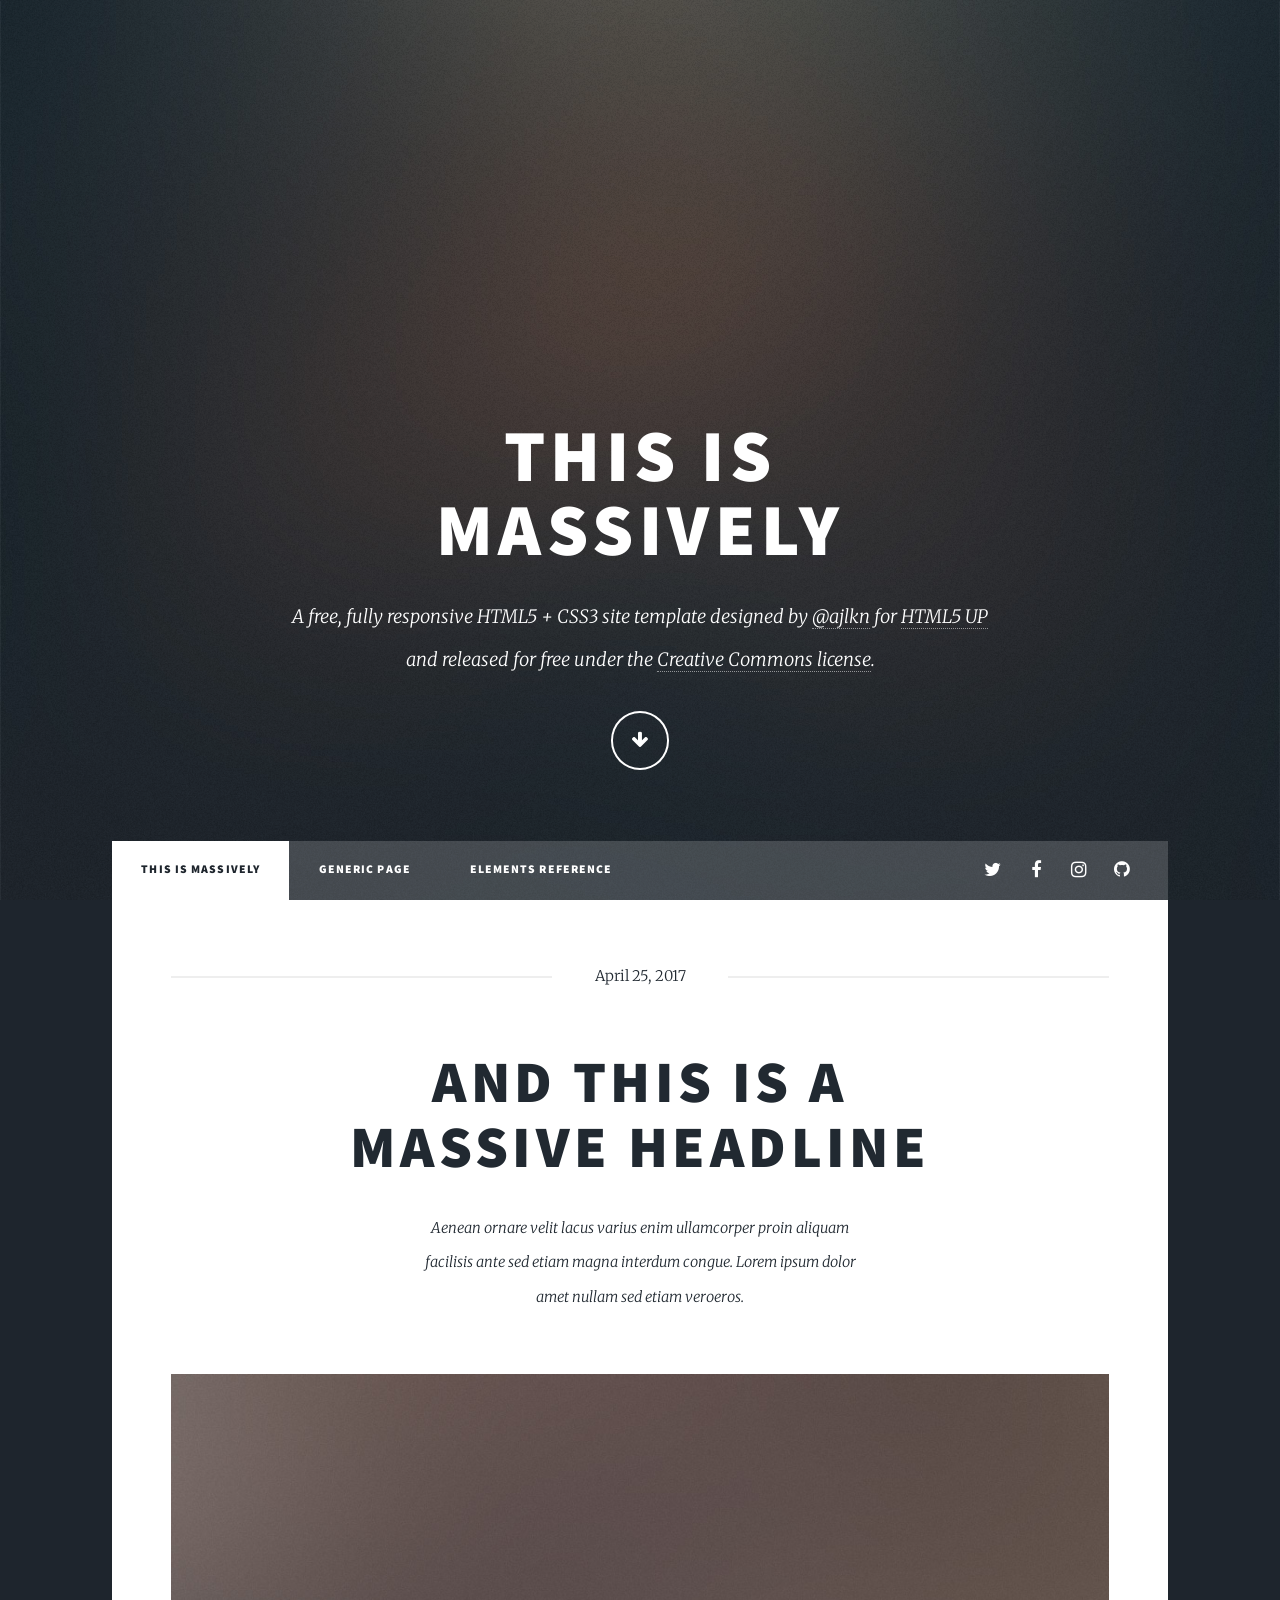
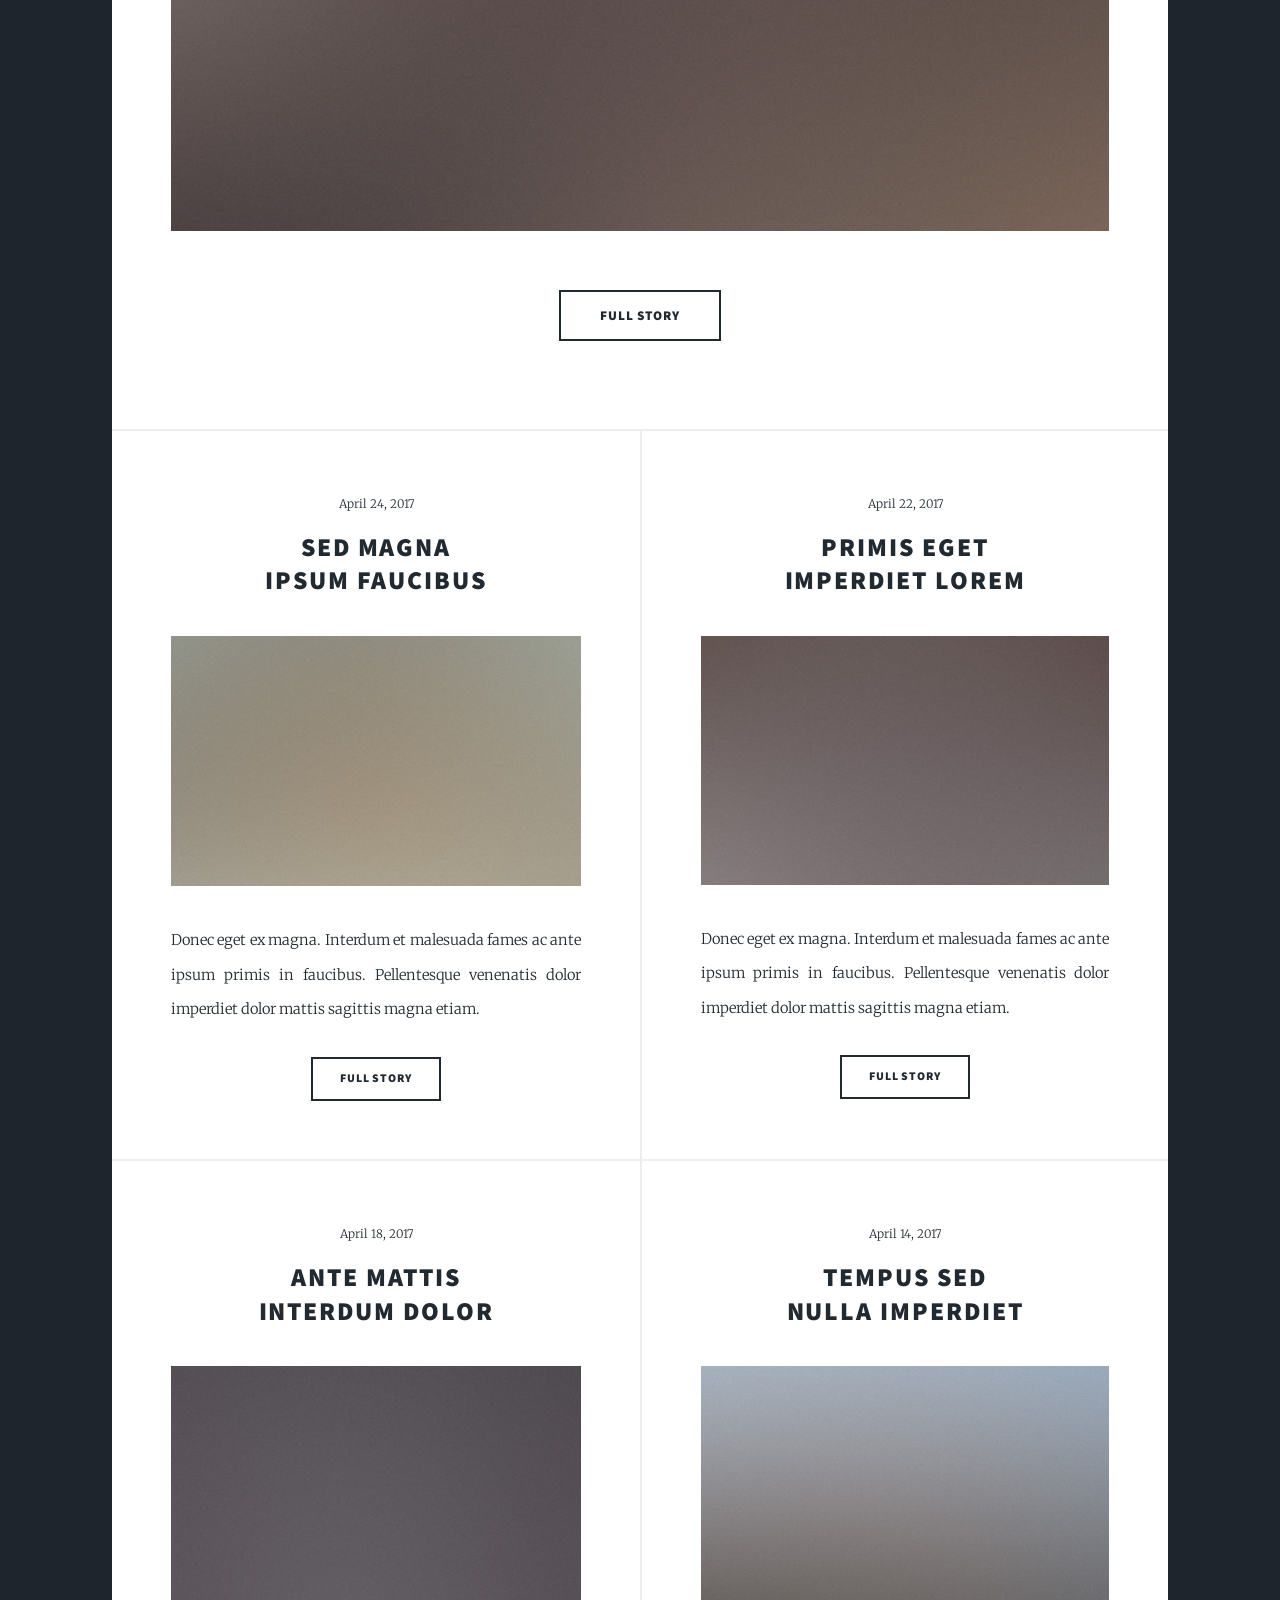
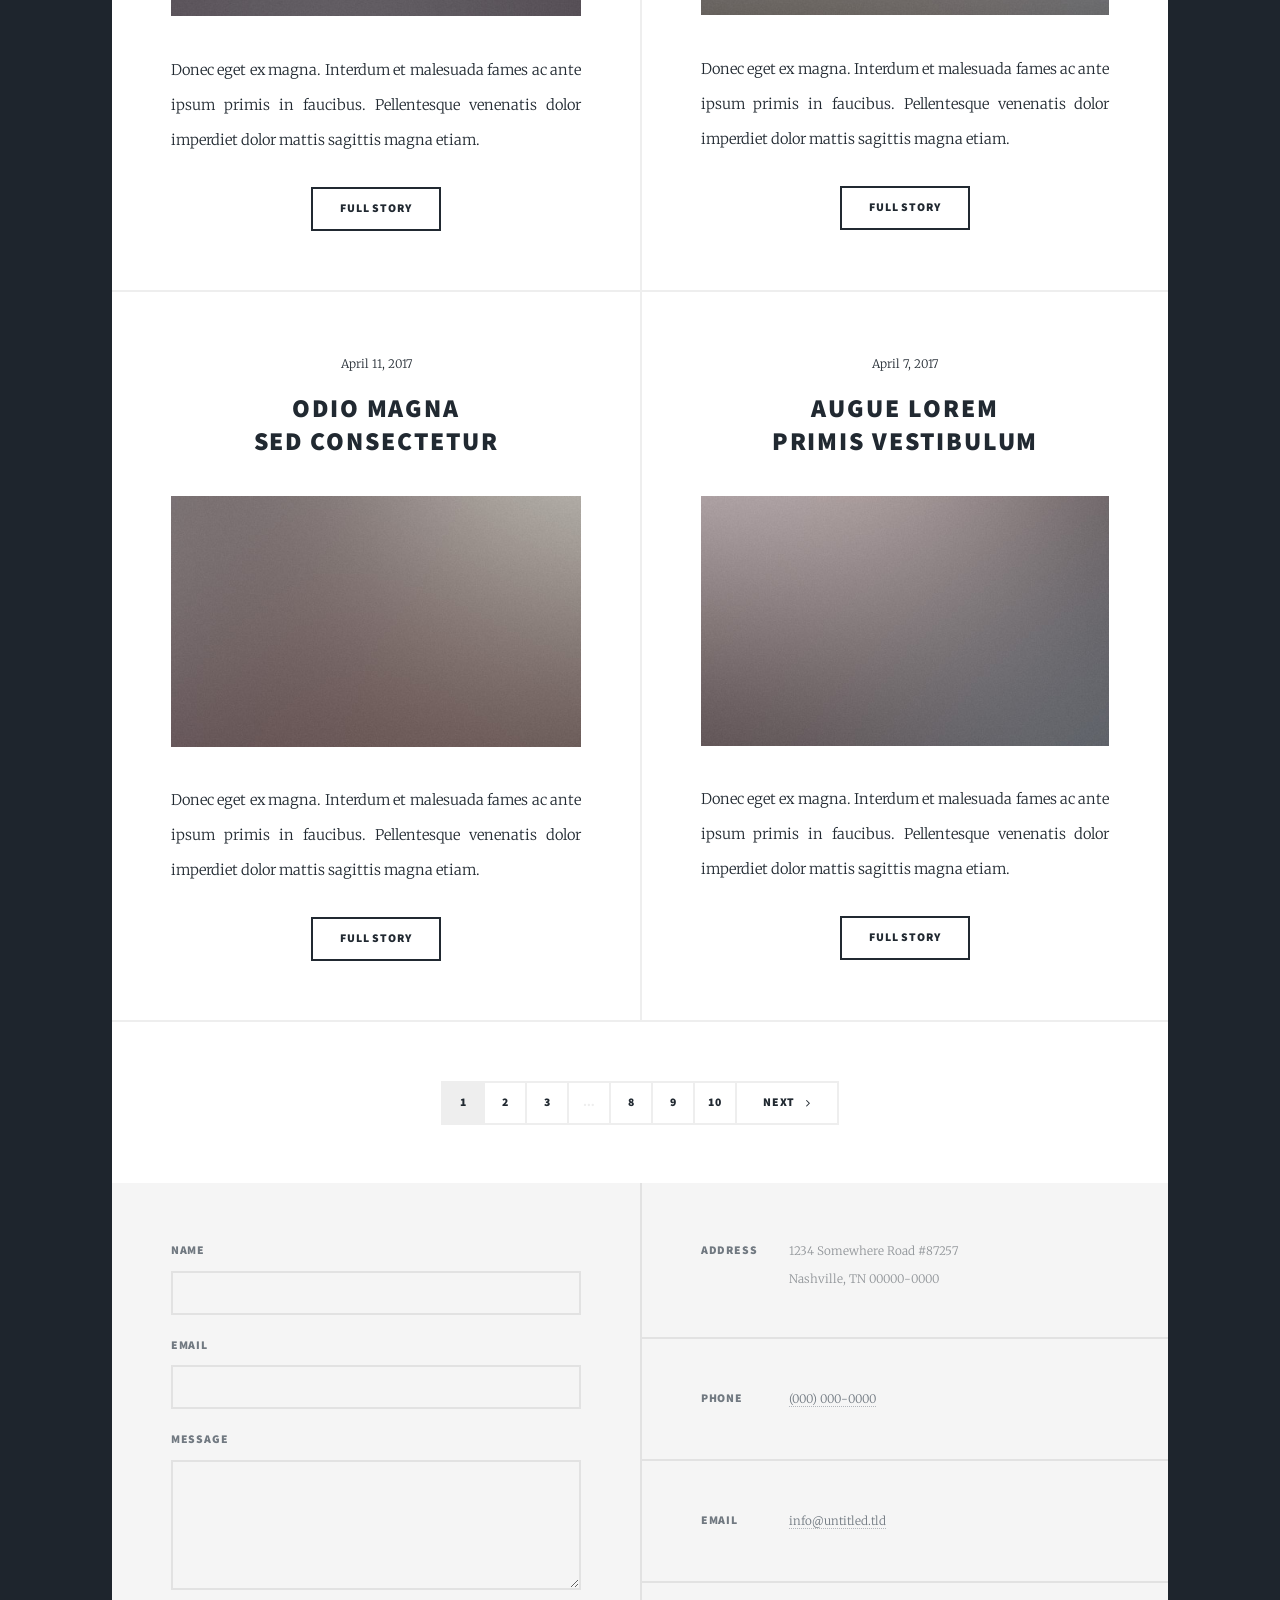
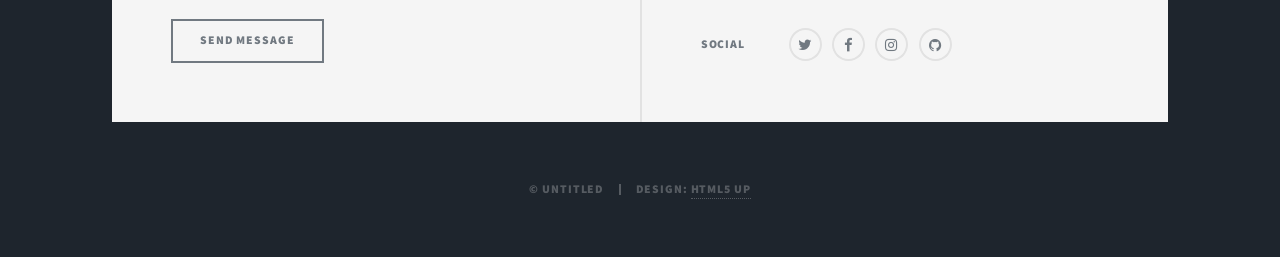
==== web/index.html @ 534be3bd "Add Web Template" ====
<!DOCTYPE HTML>
<!--
	Massively by HTML5 UP
	html5up.net | @ajlkn
	Free for personal and commercial use under the CCA 3.0 license (html5up.net/license)
-->
<html>
	<head>
		<title>Massively by HTML5 UP</title>
		<meta charset="utf-8" />
		<meta name="viewport" content="width=device-width, initial-scale=1, user-scalable=no" />
		<link rel="stylesheet" href="assets/css/main.css" />
		<noscript><link rel="stylesheet" href="assets/css/noscript.css" /></noscript>
	</head>
	<body class="is-preload">

		<!-- Wrapper -->
			<div id="wrapper" class="fade-in">

				<!-- Intro -->
					<div id="intro">
						<h1>This is<br />
						Massively</h1>
						<p>A free, fully responsive HTML5 + CSS3 site template designed by <a href="https://twitter.com/ajlkn">@ajlkn</a> for <a href="https://html5up.net">HTML5 UP</a><br />
						and released for free under the <a href="https://html5up.net/license">Creative Commons license</a>.</p>
						<ul class="actions">
							<li><a href="#header" class="button icon solo fa-arrow-down scrolly">Continue</a></li>
						</ul>
					</div>

				<!-- Header -->
					<header id="header">
						<a href="index.html" class="logo">Massively</a>
					</header>

				<!-- Nav -->
					<nav id="nav">
						<ul class="links">
							<li class="active"><a href="index.html">This is Massively</a></li>
							<li><a href="generic.html">Generic Page</a></li>
							<li><a href="elements.html">Elements Reference</a></li>
						</ul>
						<ul class="icons">
							<li><a href="#" class="icon fa-twitter"><span class="label">Twitter</span></a></li>
							<li><a href="#" class="icon fa-facebook"><span class="label">Facebook</span></a></li>
							<li><a href="#" class="icon fa-instagram"><span class="label">Instagram</span></a></li>
							<li><a href="#" class="icon fa-github"><span class="label">GitHub</span></a></li>
						</ul>
					</nav>

				<!-- Main -->
					<div id="main">

						<!-- Featured Post -->
							<article class="post featured">
								<header class="major">
									<span class="date">April 25, 2017</span>
									<h2><a href="#">And this is a<br />
									massive headline</a></h2>
									<p>Aenean ornare velit lacus varius enim ullamcorper proin aliquam<br />
									facilisis ante sed etiam magna interdum congue. Lorem ipsum dolor<br />
									amet nullam sed etiam veroeros.</p>
								</header>
								<a href="#" class="image main"><img src="images/pic01.jpg" alt="" /></a>
								<ul class="actions special">
									<li><a href="#" class="button large">Full Story</a></li>
								</ul>
							</article>

						<!-- Posts -->
							<section class="posts">
								<article>
									<header>
										<span class="date">April 24, 2017</span>
										<h2><a href="#">Sed magna<br />
										ipsum faucibus</a></h2>
									</header>
									<a href="#" class="image fit"><img src="images/pic02.jpg" alt="" /></a>
									<p>Donec eget ex magna. Interdum et malesuada fames ac ante ipsum primis in faucibus. Pellentesque venenatis dolor imperdiet dolor mattis sagittis magna etiam.</p>
									<ul class="actions special">
										<li><a href="#" class="button">Full Story</a></li>
									</ul>
								</article>
								<article>
									<header>
										<span class="date">April 22, 2017</span>
										<h2><a href="#">Primis eget<br />
										imperdiet lorem</a></h2>
									</header>
									<a href="#" class="image fit"><img src="images/pic03.jpg" alt="" /></a>
									<p>Donec eget ex magna. Interdum et malesuada fames ac ante ipsum primis in faucibus. Pellentesque venenatis dolor imperdiet dolor mattis sagittis magna etiam.</p>
									<ul class="actions special">
										<li><a href="#" class="button">Full Story</a></li>
									</ul>
								</article>
								<article>
									<header>
										<span class="date">April 18, 2017</span>
										<h2><a href="#">Ante mattis<br />
										interdum dolor</a></h2>
									</header>
									<a href="#" class="image fit"><img src="images/pic04.jpg" alt="" /></a>
									<p>Donec eget ex magna. Interdum et malesuada fames ac ante ipsum primis in faucibus. Pellentesque venenatis dolor imperdiet dolor mattis sagittis magna etiam.</p>
									<ul class="actions special">
										<li><a href="#" class="button">Full Story</a></li>
									</ul>
								</article>
								<article>
									<header>
										<span class="date">April 14, 2017</span>
										<h2><a href="#">Tempus sed<br />
										nulla imperdiet</a></h2>
									</header>
									<a href="#" class="image fit"><img src="images/pic05.jpg" alt="" /></a>
									<p>Donec eget ex magna. Interdum et malesuada fames ac ante ipsum primis in faucibus. Pellentesque venenatis dolor imperdiet dolor mattis sagittis magna etiam.</p>
									<ul class="actions special">
										<li><a href="#" class="button">Full Story</a></li>
									</ul>
								</article>
								<article>
									<header>
										<span class="date">April 11, 2017</span>
										<h2><a href="#">Odio magna<br />
										sed consectetur</a></h2>
									</header>
									<a href="#" class="image fit"><img src="images/pic06.jpg" alt="" /></a>
									<p>Donec eget ex magna. Interdum et malesuada fames ac ante ipsum primis in faucibus. Pellentesque venenatis dolor imperdiet dolor mattis sagittis magna etiam.</p>
									<ul class="actions special">
										<li><a href="#" class="button">Full Story</a></li>
									</ul>
								</article>
								<article>
									<header>
										<span class="date">April 7, 2017</span>
										<h2><a href="#">Augue lorem<br />
										primis vestibulum</a></h2>
									</header>
									<a href="#" class="image fit"><img src="images/pic07.jpg" alt="" /></a>
									<p>Donec eget ex magna. Interdum et malesuada fames ac ante ipsum primis in faucibus. Pellentesque venenatis dolor imperdiet dolor mattis sagittis magna etiam.</p>
									<ul class="actions special">
										<li><a href="#" class="button">Full Story</a></li>
									</ul>
								</article>
							</section>

						<!-- Footer -->
							<footer>
								<div class="pagination">
									<!--<a href="#" class="previous">Prev</a>-->
									<a href="#" class="page active">1</a>
									<a href="#" class="page">2</a>
									<a href="#" class="page">3</a>
									<span class="extra">&hellip;</span>
									<a href="#" class="page">8</a>
									<a href="#" class="page">9</a>
									<a href="#" class="page">10</a>
									<a href="#" class="next">Next</a>
								</div>
							</footer>

					</div>

				<!-- Footer -->
					<footer id="footer">
						<section>
							<form method="post" action="#">
								<div class="fields">
									<div class="field">
										<label for="name">Name</label>
										<input type="text" name="name" id="name" />
									</div>
									<div class="field">
										<label for="email">Email</label>
										<input type="text" name="email" id="email" />
									</div>
									<div class="field">
										<label for="message">Message</label>
										<textarea name="message" id="message" rows="3"></textarea>
									</div>
								</div>
								<ul class="actions">
									<li><input type="submit" value="Send Message" /></li>
								</ul>
							</form>
						</section>
						<section class="split contact">
							<section class="alt">
								<h3>Address</h3>
								<p>1234 Somewhere Road #87257<br />
								Nashville, TN 00000-0000</p>
							</section>
							<section>
								<h3>Phone</h3>
								<p><a href="#">(000) 000-0000</a></p>
							</section>
							<section>
								<h3>Email</h3>
								<p><a href="#">info@untitled.tld</a></p>
							</section>
							<section>
								<h3>Social</h3>
								<ul class="icons alt">
									<li><a href="#" class="icon alt fa-twitter"><span class="label">Twitter</span></a></li>
									<li><a href="#" class="icon alt fa-facebook"><span class="label">Facebook</span></a></li>
									<li><a href="#" class="icon alt fa-instagram"><span class="label">Instagram</span></a></li>
									<li><a href="#" class="icon alt fa-github"><span class="label">GitHub</span></a></li>
								</ul>
							</section>
						</section>
					</footer>

				<!-- Copyright -->
					<div id="copyright">
						<ul><li>&copy; Untitled</li><li>Design: <a href="https://html5up.net">HTML5 UP</a></li></ul>
					</div>

			</div>

		<!-- Scripts -->
			<script src="assets/js/jquery.min.js"></script>
			<script src="assets/js/jquery.scrollex.min.js"></script>
			<script src="assets/js/jquery.scrolly.min.js"></script>
			<script src="assets/js/browser.min.js"></script>
			<script src="assets/js/breakpoints.min.js"></script>
			<script src="assets/js/util.js"></script>
			<script src="assets/js/main.js"></script>

	</body>
</html>
---- web/assets/css/main.css ----
@import url(font-awesome.min.css);
@import url("https://fonts.googleapis.com/css?family=Merriweather:300,700,300italic,700italic|Source+Sans+Pro:900");

/*
	Massively by HTML5 UP
	html5up.net | @ajlkn
	Free for personal and commercial use under the CCA 3.0 license (html5up.net/license)
*/

html, body, div, span, applet, object,
iframe, h1, h2, h3, h4, h5, h6, p, blockquote,
pre, a, abbr, acronym, address, big, cite,
code, del, dfn, em, img, ins, kbd, q, s, samp,
small, strike, strong, sub, sup, tt, var, b,
u, i, center, dl, dt, dd, ol, ul, li, fieldset,
form, label, legend, table, caption, tbody,
tfoot, thead, tr, th, td, article, aside,
canvas, details, embed, figure, figcaption,
footer, header, hgroup, menu, nav, output, ruby,
section, summary, time, mark, audio, video {
	margin: 0;
	padding: 0;
	border: 0;
	font-size: 100%;
	font: inherit;
	vertical-align: baseline;}

article, aside, details, figcaption, figure,
footer, header, hgroup, menu, nav, section {
	display: block;}

body {
	line-height: 1;
}

ol, ul {
	list-style: none;
}

blockquote, q {
	quotes: none;
}

	blockquote:before, blockquote:after, q:before, q:after {
		content: '';
		content: none;
	}

table {
	border-collapse: collapse;
	border-spacing: 0;
}

body {
	-webkit-text-size-adjust: none;
}

mark {
	background-color: transparent;
	color: inherit;
}

input::-moz-focus-inner {
	border: 0;
	padding: 0;
}

input, select, textarea {
	-moz-appearance: none;
	-webkit-appearance: none;
	-ms-appearance: none;
	appearance: none;
}

/* Basic */

	@-ms-viewport {
		width: device-width;
	}

	body {
		-ms-overflow-style: scrollbar;
	}

	@media screen and (max-width: 480px) {

		html, body {
			min-width: 320px;
		}

	}

	html {
		box-sizing: border-box;
	}

	*, *:before, *:after {
		box-sizing: inherit;
	}

	body {
		background-color: #1e252d;
	}

		body.is-preload *, body.is-preload *:before, body.is-preload *:after {
			-moz-animation: none !important;
			-webkit-animation: none !important;
			-ms-animation: none !important;
			animation: none !important;
			-moz-transition: none !important;
			-webkit-transition: none !important;
			-ms-transition: none !important;
			transition: none !important;
		}

/* Type */

	html {
		font-size: 16pt;
	}

		@media screen and (max-width: 1680px) {

			html {
				font-size: 12pt;
			}

		}

		@media screen and (max-width: 1280px) {

			html {
				font-size: 11pt;
			}

		}

		@media screen and (max-width: 360px) {

			html {
				font-size: 10pt;
			}

		}

	body {
		color: #212931;
	}

	body, input, select, textarea {
		font-family: "Merriweather", Georgia, serif;
		font-weight: 300;
		font-size: 1rem;
		line-height: 2.375;
	}

	a {
		-moz-transition: color 0.2s ease-in-out, background-color 0.2s ease-in-out, border-color 0.2s ease-in-out, box-shadow 0.2s ease-in-out;
		-webkit-transition: color 0.2s ease-in-out, background-color 0.2s ease-in-out, border-color 0.2s ease-in-out, box-shadow 0.2s ease-in-out;
		-ms-transition: color 0.2s ease-in-out, background-color 0.2s ease-in-out, border-color 0.2s ease-in-out, box-shadow 0.2s ease-in-out;
		transition: color 0.2s ease-in-out, background-color 0.2s ease-in-out, border-color 0.2s ease-in-out, box-shadow 0.2s ease-in-out;
		border-bottom: dotted 1px;
		text-decoration: none;
	}

		a:hover {
			border-bottom-color: transparent;
		}

	strong, b {
		font-weight: 600;
	}

	em, i {
		font-style: italic;
	}

	p {
		text-align: justify;
		margin: 0 0 2rem 0;
	}

	h1, h2, h3, h4, h5, h6 {
		font-family: "Source Sans Pro", Helvetica, sans-serif;
		font-weight: 900;
		line-height: 1.5;
		letter-spacing: 0.075em;
		text-transform: uppercase;
		margin: 0 0 1rem 0;
	}

		h1 a, h2 a, h3 a, h4 a, h5 a, h6 a {
			border-bottom: 0;
			color: inherit;
			text-decoration: none;
		}

	h1 {
		font-size: 4rem;
		line-height: 1.1;
		margin: 0 0 2rem 0;
	}

	h2 {
		font-size: 1.75rem;
		line-height: 1.3;
		margin: 0 0 1.5rem 0;
	}

	h3 {
		font-size: 1.25rem;
		margin: 0 0 1.5rem 0;
	}

	h4 {
		font-size: 1rem;
	}

	h5 {
		font-size: 0.9rem;
	}

	h6 {
		font-size: 0.8rem;
	}

	sub {
		font-size: 0.8rem;
		position: relative;
		top: 0.5rem;
	}

	sup {
		font-size: 0.8rem;
		position: relative;
		top: -0.5rem;
	}

	blockquote {
		border-left: solid 4px;
		font-style: italic;
		margin: 0 0 2rem 0;
		padding: 0.5rem 0 0.5rem 2rem;
	}

	code {
		border: solid 2px;
		font-family: "Courier New", monospace;
		font-size: 0.9rem;
		margin: 0 0.25rem;
		padding: 0.25rem 0.65rem;
	}

	pre {
		-webkit-overflow-scrolling: touch;
		font-family: "Courier New", monospace;
		font-size: 0.9rem;
		margin: 0 0 2rem 0;
	}

		pre code {
			display: block;
			line-height: 1.75;
			padding: 1rem 1.5rem;
			overflow-x: auto;
		}

	hr {
		border: 0;
		border-bottom: solid 2px;
		margin: 3rem 0;
	}

		hr.major {
			margin: 5rem 0;
		}

	.align-left {
		text-align: left;
	}

	.align-center {
		text-align: center;
	}

	.align-right {
		text-align: right;
	}

	input, select, textarea {
		color: #212931;
	}

	a {
		color: #212931;
		border-bottom-color: rgba(33, 41, 49, 0.5);
	}

		a:hover {
			border-bottom-color: transparent;
			color: #18bfef !important;
		}

	strong, b {
		color: #212931;
	}

	h1, h2, h3, h4, h5, h6 {
		color: #212931;
	}

	blockquote {
		border-left-color: #eeeeee;
	}

	code {
		background: rgba(220, 220, 220, 0.25);
		border-color: #eeeeee;
	}

	hr {
		border-bottom-color: #eeeeee;
	}

/* Row */

	.row {
		display: flex;
		flex-wrap: wrap;
		box-sizing: border-box;
		align-items: stretch;
	}

		.row > * {
			box-sizing: border-box;
		}

		.row.gtr-uniform > * > :last-child {
			margin-bottom: 0;
		}

		.row.aln-left {
			justify-content: flex-start;
		}

		.row.aln-center {
			justify-content: center;
		}

		.row.aln-right {
			justify-content: flex-end;
		}

		.row.aln-top {
			align-items: flex-start;
		}

		.row.aln-middle {
			align-items: center;
		}

		.row.aln-bottom {
			align-items: flex-end;
		}

		.row > .imp {
			order: -1;
		}

		.row > .col-1 {
			width: 8.3333333333%;
		}

		.row > .off-1 {
			margin-left: 8.3333333333%;
		}

		.row > .col-2 {
			width: 16.6666666667%;
		}

		.row > .off-2 {
			margin-left: 16.6666666667%;
		}

		.row > .col-3 {
			width: 25%;
		}

		.row > .off-3 {
			margin-left: 25%;
		}

		.row > .col-4 {
			width: 33.3333333333%;
		}

		.row > .off-4 {
			margin-left: 33.3333333333%;
		}

		.row > .col-5 {
			width: 41.6666666667%;
		}

		.row > .off-5 {
			margin-left: 41.6666666667%;
		}

		.row > .col-6 {
			width: 50%;
		}

		.row > .off-6 {
			margin-left: 50%;
		}

		.row > .col-7 {
			width: 58.3333333333%;
		}

		.row > .off-7 {
			margin-left: 58.3333333333%;
		}

		.row > .col-8 {
			width: 66.6666666667%;
		}

		.row > .off-8 {
			margin-left: 66.6666666667%;
		}

		.row > .col-9 {
			width: 75%;
		}

		.row > .off-9 {
			margin-left: 75%;
		}

		.row > .col-10 {
			width: 83.3333333333%;
		}

		.row > .off-10 {
			margin-left: 83.3333333333%;
		}

		.row > .col-11 {
			width: 91.6666666667%;
		}

		.row > .off-11 {
			margin-left: 91.6666666667%;
		}

		.row > .col-12 {
			width: 100%;
		}

		.row > .off-12 {
			margin-left: 100%;
		}

		.row.gtr-0 {
			margin-top: 0;
			margin-left: 0rem;
		}

			.row.gtr-0 > * {
				padding: 0 0 0 0rem;
			}

			.row.gtr-0.gtr-uniform {
				margin-top: 0rem;
			}

				.row.gtr-0.gtr-uniform > * {
					padding-top: 0rem;
				}

		.row.gtr-25 {
			margin-top: 0;
			margin-left: -0.375rem;
		}

			.row.gtr-25 > * {
				padding: 0 0 0 0.375rem;
			}

			.row.gtr-25.gtr-uniform {
				margin-top: -0.375rem;
			}

				.row.gtr-25.gtr-uniform > * {
					padding-top: 0.375rem;
				}

		.row.gtr-50 {
			margin-top: 0;
			margin-left: -0.75rem;
		}

			.row.gtr-50 > * {
				padding: 0 0 0 0.75rem;
			}

			.row.gtr-50.gtr-uniform {
				margin-top: -0.75rem;
			}

				.row.gtr-50.gtr-uniform > * {
					padding-top: 0.75rem;
				}

		.row {
			margin-top: 0;
			margin-left: -1.5rem;
		}

			.row > * {
				padding: 0 0 0 1.5rem;
			}

			.row.gtr-uniform {
				margin-top: -1.5rem;
			}

				.row.gtr-uniform > * {
					padding-top: 1.5rem;
				}

		.row.gtr-150 {
			margin-top: 0;
			margin-left: -2.25rem;
		}

			.row.gtr-150 > * {
				padding: 0 0 0 2.25rem;
			}

			.row.gtr-150.gtr-uniform {
				margin-top: -2.25rem;
			}

				.row.gtr-150.gtr-uniform > * {
					padding-top: 2.25rem;
				}

		.row.gtr-200 {
			margin-top: 0;
			margin-left: -3rem;
		}

			.row.gtr-200 > * {
				padding: 0 0 0 3rem;
			}

			.row.gtr-200.gtr-uniform {
				margin-top: -3rem;
			}

				.row.gtr-200.gtr-uniform > * {
					padding-top: 3rem;
				}

		@media screen and (max-width: 1680px) {

			.row {
				display: flex;
				flex-wrap: wrap;
				box-sizing: border-box;
				align-items: stretch;
			}

				.row > * {
					box-sizing: border-box;
				}

				.row.gtr-uniform > * > :last-child {
					margin-bottom: 0;
				}

				.row.aln-left {
					justify-content: flex-start;
				}

				.row.aln-center {
					justify-content: center;
				}

				.row.aln-right {
					justify-content: flex-end;
				}

				.row.aln-top {
					align-items: flex-start;
				}

				.row.aln-middle {
					align-items: center;
				}

				.row.aln-bottom {
					align-items: flex-end;
				}

				.row > .imp-xlarge {
					order: -1;
				}

				.row > .col-1-xlarge {
					width: 8.3333333333%;
				}

				.row > .off-1-xlarge {
					margin-left: 8.3333333333%;
				}

				.row > .col-2-xlarge {
					width: 16.6666666667%;
				}

				.row > .off-2-xlarge {
					margin-left: 16.6666666667%;
				}

				.row > .col-3-xlarge {
					width: 25%;
				}

				.row > .off-3-xlarge {
					margin-left: 25%;
				}

				.row > .col-4-xlarge {
					width: 33.3333333333%;
				}

				.row > .off-4-xlarge {
					margin-left: 33.3333333333%;
				}

				.row > .col-5-xlarge {
					width: 41.6666666667%;
				}

				.row > .off-5-xlarge {
					margin-left: 41.6666666667%;
				}

				.row > .col-6-xlarge {
					width: 50%;
				}

				.row > .off-6-xlarge {
					margin-left: 50%;
				}

				.row > .col-7-xlarge {
					width: 58.3333333333%;
				}

				.row > .off-7-xlarge {
					margin-left: 58.3333333333%;
				}

				.row > .col-8-xlarge {
					width: 66.6666666667%;
				}

				.row > .off-8-xlarge {
					margin-left: 66.6666666667%;
				}

				.row > .col-9-xlarge {
					width: 75%;
				}

				.row > .off-9-xlarge {
					margin-left: 75%;
				}

				.row > .col-10-xlarge {
					width: 83.3333333333%;
				}

				.row > .off-10-xlarge {
					margin-left: 83.3333333333%;
				}

				.row > .col-11-xlarge {
					width: 91.6666666667%;
				}

				.row > .off-11-xlarge {
					margin-left: 91.6666666667%;
				}

				.row > .col-12-xlarge {
					width: 100%;
				}

				.row > .off-12-xlarge {
					margin-left: 100%;
				}

				.row.gtr-0 {
					margin-top: 0;
					margin-left: 0rem;
				}

					.row.gtr-0 > * {
						padding: 0 0 0 0rem;
					}

					.row.gtr-0.gtr-uniform {
						margin-top: 0rem;
					}

						.row.gtr-0.gtr-uniform > * {
							padding-top: 0rem;
						}

				.row.gtr-25 {
					margin-top: 0;
					margin-left: -0.375rem;
				}

					.row.gtr-25 > * {
						padding: 0 0 0 0.375rem;
					}

					.row.gtr-25.gtr-uniform {
						margin-top: -0.375rem;
					}

						.row.gtr-25.gtr-uniform > * {
							padding-top: 0.375rem;
						}

				.row.gtr-50 {
					margin-top: 0;
					margin-left: -0.75rem;
				}

					.row.gtr-50 > * {
						padding: 0 0 0 0.75rem;
					}

					.row.gtr-50.gtr-uniform {
						margin-top: -0.75rem;
					}

						.row.gtr-50.gtr-uniform > * {
							padding-top: 0.75rem;
						}

				.row {
					margin-top: 0;
					margin-left: -1.5rem;
				}

					.row > * {
						padding: 0 0 0 1.5rem;
					}

					.row.gtr-uniform {
						margin-top: -1.5rem;
					}

						.row.gtr-uniform > * {
							padding-top: 1.5rem;
						}

				.row.gtr-150 {
					margin-top: 0;
					margin-left: -2.25rem;
				}

					.row.gtr-150 > * {
						padding: 0 0 0 2.25rem;
					}

					.row.gtr-150.gtr-uniform {
						margin-top: -2.25rem;
					}

						.row.gtr-150.gtr-uniform > * {
							padding-top: 2.25rem;
						}

				.row.gtr-200 {
					margin-top: 0;
					margin-left: -3rem;
				}

					.row.gtr-200 > * {
						padding: 0 0 0 3rem;
					}

					.row.gtr-200.gtr-uniform {
						margin-top: -3rem;
					}

						.row.gtr-200.gtr-uniform > * {
							padding-top: 3rem;
						}

		}

		@media screen and (max-width: 1280px) {

			.row {
				display: flex;
				flex-wrap: wrap;
				box-sizing: border-box;
				align-items: stretch;
			}

				.row > * {
					box-sizing: border-box;
				}

				.row.gtr-uniform > * > :last-child {
					margin-bottom: 0;
				}

				.row.aln-left {
					justify-content: flex-start;
				}

				.row.aln-center {
					justify-content: center;
				}

				.row.aln-right {
					justify-content: flex-end;
				}

				.row.aln-top {
					align-items: flex-start;
				}

				.row.aln-middle {
					align-items: center;
				}

				.row.aln-bottom {
					align-items: flex-end;
				}

				.row > .imp-large {
					order: -1;
				}

				.row > .col-1-large {
					width: 8.3333333333%;
				}

				.row > .off-1-large {
					margin-left: 8.3333333333%;
				}

				.row > .col-2-large {
					width: 16.6666666667%;
				}

				.row > .off-2-large {
					margin-left: 16.6666666667%;
				}

				.row > .col-3-large {
					width: 25%;
				}

				.row > .off-3-large {
					margin-left: 25%;
				}

				.row > .col-4-large {
					width: 33.3333333333%;
				}

				.row > .off-4-large {
					margin-left: 33.3333333333%;
				}

				.row > .col-5-large {
					width: 41.6666666667%;
				}

				.row > .off-5-large {
					margin-left: 41.6666666667%;
				}

				.row > .col-6-large {
					width: 50%;
				}

				.row > .off-6-large {
					margin-left: 50%;
				}

				.row > .col-7-large {
					width: 58.3333333333%;
				}

				.row > .off-7-large {
					margin-left: 58.3333333333%;
				}

				.row > .col-8-large {
					width: 66.6666666667%;
				}

				.row > .off-8-large {
					margin-left: 66.6666666667%;
				}

				.row > .col-9-large {
					width: 75%;
				}

				.row > .off-9-large {
					margin-left: 75%;
				}

				.row > .col-10-large {
					width: 83.3333333333%;
				}

				.row > .off-10-large {
					margin-left: 83.3333333333%;
				}

				.row > .col-11-large {
					width: 91.6666666667%;
				}

				.row > .off-11-large {
					margin-left: 91.6666666667%;
				}

				.row > .col-12-large {
					width: 100%;
				}

				.row > .off-12-large {
					margin-left: 100%;
				}

				.row.gtr-0 {
					margin-top: 0;
					margin-left: 0rem;
				}

					.row.gtr-0 > * {
						padding: 0 0 0 0rem;
					}

					.row.gtr-0.gtr-uniform {
						margin-top: 0rem;
					}

						.row.gtr-0.gtr-uniform > * {
							padding-top: 0rem;
						}

				.row.gtr-25 {
					margin-top: 0;
					margin-left: -0.375rem;
				}

					.row.gtr-25 > * {
						padding: 0 0 0 0.375rem;
					}

					.row.gtr-25.gtr-uniform {
						margin-top: -0.375rem;
					}

						.row.gtr-25.gtr-uniform > * {
							padding-top: 0.375rem;
						}

				.row.gtr-50 {
					margin-top: 0;
					margin-left: -0.75rem;
				}

					.row.gtr-50 > * {
						padding: 0 0 0 0.75rem;
					}

					.row.gtr-50.gtr-uniform {
						margin-top: -0.75rem;
					}

						.row.gtr-50.gtr-uniform > * {
							padding-top: 0.75rem;
						}

				.row {
					margin-top: 0;
					margin-left: -1.5rem;
				}

					.row > * {
						padding: 0 0 0 1.5rem;
					}

					.row.gtr-uniform {
						margin-top: -1.5rem;
					}

						.row.gtr-uniform > * {
							padding-top: 1.5rem;
						}

				.row.gtr-150 {
					margin-top: 0;
					margin-left: -2.25rem;
				}

					.row.gtr-150 > * {
						padding: 0 0 0 2.25rem;
					}

					.row.gtr-150.gtr-uniform {
						margin-top: -2.25rem;
					}

						.row.gtr-150.gtr-uniform > * {
							padding-top: 2.25rem;
						}

				.row.gtr-200 {
					margin-top: 0;
					margin-left: -3rem;
				}

					.row.gtr-200 > * {
						padding: 0 0 0 3rem;
					}

					.row.gtr-200.gtr-uniform {
						margin-top: -3rem;
					}

						.row.gtr-200.gtr-uniform > * {
							padding-top: 3rem;
						}

		}

		@media screen and (max-width: 980px) {

			.row {
				display: flex;
				flex-wrap: wrap;
				box-sizing: border-box;
				align-items: stretch;
			}

				.row > * {
					box-sizing: border-box;
				}

				.row.gtr-uniform > * > :last-child {
					margin-bottom: 0;
				}

				.row.aln-left {
					justify-content: flex-start;
				}

				.row.aln-center {
					justify-content: center;
				}

				.row.aln-right {
					justify-content: flex-end;
				}

				.row.aln-top {
					align-items: flex-start;
				}

				.row.aln-middle {
					align-items: center;
				}

				.row.aln-bottom {
					align-items: flex-end;
				}

				.row > .imp-medium {
					order: -1;
				}

				.row > .col-1-medium {
					width: 8.3333333333%;
				}

				.row > .off-1-medium {
					margin-left: 8.3333333333%;
				}

				.row > .col-2-medium {
					width: 16.6666666667%;
				}

				.row > .off-2-medium {
					margin-left: 16.6666666667%;
				}

				.row > .col-3-medium {
					width: 25%;
				}

				.row > .off-3-medium {
					margin-left: 25%;
				}

				.row > .col-4-medium {
					width: 33.3333333333%;
				}

				.row > .off-4-medium {
					margin-left: 33.3333333333%;
				}

				.row > .col-5-medium {
					width: 41.6666666667%;
				}

				.row > .off-5-medium {
					margin-left: 41.6666666667%;
				}

				.row > .col-6-medium {
					width: 50%;
				}

				.row > .off-6-medium {
					margin-left: 50%;
				}

				.row > .col-7-medium {
					width: 58.3333333333%;
				}

				.row > .off-7-medium {
					margin-left: 58.3333333333%;
				}

				.row > .col-8-medium {
					width: 66.6666666667%;
				}

				.row > .off-8-medium {
					margin-left: 66.6666666667%;
				}

				.row > .col-9-medium {
					width: 75%;
				}

				.row > .off-9-medium {
					margin-left: 75%;
				}

				.row > .col-10-medium {
					width: 83.3333333333%;
				}

				.row > .off-10-medium {
					margin-left: 83.3333333333%;
				}

				.row > .col-11-medium {
					width: 91.6666666667%;
				}

				.row > .off-11-medium {
					margin-left: 91.6666666667%;
				}

				.row > .col-12-medium {
					width: 100%;
				}

				.row > .off-12-medium {
					margin-left: 100%;
				}

				.row.gtr-0 {
					margin-top: 0;
					margin-left: 0rem;
				}

					.row.gtr-0 > * {
						padding: 0 0 0 0rem;
					}

					.row.gtr-0.gtr-uniform {
						margin-top: 0rem;
					}

						.row.gtr-0.gtr-uniform > * {
							padding-top: 0rem;
						}

				.row.gtr-25 {
					margin-top: 0;
					margin-left: -0.375rem;
				}

					.row.gtr-25 > * {
						padding: 0 0 0 0.375rem;
					}

					.row.gtr-25.gtr-uniform {
						margin-top: -0.375rem;
					}

						.row.gtr-25.gtr-uniform > * {
							padding-top: 0.375rem;
						}

				.row.gtr-50 {
					margin-top: 0;
					margin-left: -0.75rem;
				}

					.row.gtr-50 > * {
						padding: 0 0 0 0.75rem;
					}

					.row.gtr-50.gtr-uniform {
						margin-top: -0.75rem;
					}

						.row.gtr-50.gtr-uniform > * {
							padding-top: 0.75rem;
						}

				.row {
					margin-top: 0;
					margin-left: -1.5rem;
				}

					.row > * {
						padding: 0 0 0 1.5rem;
					}

					.row.gtr-uniform {
						margin-top: -1.5rem;
					}

						.row.gtr-uniform > * {
							padding-top: 1.5rem;
						}

				.row.gtr-150 {
					margin-top: 0;
					margin-left: -2.25rem;
				}

					.row.gtr-150 > * {
						padding: 0 0 0 2.25rem;
					}

					.row.gtr-150.gtr-uniform {
						margin-top: -2.25rem;
					}

						.row.gtr-150.gtr-uniform > * {
							padding-top: 2.25rem;
						}

				.row.gtr-200 {
					margin-top: 0;
					margin-left: -3rem;
				}

					.row.gtr-200 > * {
						padding: 0 0 0 3rem;
					}

					.row.gtr-200.gtr-uniform {
						margin-top: -3rem;
					}

						.row.gtr-200.gtr-uniform > * {
							padding-top: 3rem;
						}

		}

		@media screen and (max-width: 736px) {

			.row {
				display: flex;
				flex-wrap: wrap;
				box-sizing: border-box;
				align-items: stretch;
			}

				.row > * {
					box-sizing: border-box;
				}

				.row.gtr-uniform > * > :last-child {
					margin-bottom: 0;
				}

				.row.aln-left {
					justify-content: flex-start;
				}

				.row.aln-center {
					justify-content: center;
				}

				.row.aln-right {
					justify-content: flex-end;
				}

				.row.aln-top {
					align-items: flex-start;
				}

				.row.aln-middle {
					align-items: center;
				}

				.row.aln-bottom {
					align-items: flex-end;
				}

				.row > .imp-small {
					order: -1;
				}

				.row > .col-1-small {
					width: 8.3333333333%;
				}

				.row > .off-1-small {
					margin-left: 8.3333333333%;
				}

				.row > .col-2-small {
					width: 16.6666666667%;
				}

				.row > .off-2-small {
					margin-left: 16.6666666667%;
				}

				.row > .col-3-small {
					width: 25%;
				}

				.row > .off-3-small {
					margin-left: 25%;
				}

				.row > .col-4-small {
					width: 33.3333333333%;
				}

				.row > .off-4-small {
					margin-left: 33.3333333333%;
				}

				.row > .col-5-small {
					width: 41.6666666667%;
				}

				.row > .off-5-small {
					margin-left: 41.6666666667%;
				}

				.row > .col-6-small {
					width: 50%;
				}

				.row > .off-6-small {
					margin-left: 50%;
				}

				.row > .col-7-small {
					width: 58.3333333333%;
				}

				.row > .off-7-small {
					margin-left: 58.3333333333%;
				}

				.row > .col-8-small {
					width: 66.6666666667%;
				}

				.row > .off-8-small {
					margin-left: 66.6666666667%;
				}

				.row > .col-9-small {
					width: 75%;
				}

				.row > .off-9-small {
					margin-left: 75%;
				}

				.row > .col-10-small {
					width: 83.3333333333%;
				}

				.row > .off-10-small {
					margin-left: 83.3333333333%;
				}

				.row > .col-11-small {
					width: 91.6666666667%;
				}

				.row > .off-11-small {
					margin-left: 91.6666666667%;
				}

				.row > .col-12-small {
					width: 100%;
				}

				.row > .off-12-small {
					margin-left: 100%;
				}

				.row.gtr-0 {
					margin-top: 0;
					margin-left: 0rem;
				}

					.row.gtr-0 > * {
						padding: 0 0 0 0rem;
					}

					.row.gtr-0.gtr-uniform {
						margin-top: 0rem;
					}

						.row.gtr-0.gtr-uniform > * {
							padding-top: 0rem;
						}

				.row.gtr-25 {
					margin-top: 0;
					margin-left: -0.375rem;
				}

					.row.gtr-25 > * {
						padding: 0 0 0 0.375rem;
					}

					.row.gtr-25.gtr-uniform {
						margin-top: -0.375rem;
					}

						.row.gtr-25.gtr-uniform > * {
							padding-top: 0.375rem;
						}

				.row.gtr-50 {
					margin-top: 0;
					margin-left: -0.75rem;
				}

					.row.gtr-50 > * {
						padding: 0 0 0 0.75rem;
					}

					.row.gtr-50.gtr-uniform {
						margin-top: -0.75rem;
					}

						.row.gtr-50.gtr-uniform > * {
							padding-top: 0.75rem;
						}

				.row {
					margin-top: 0;
					margin-left: -1.5rem;
				}

					.row > * {
						padding: 0 0 0 1.5rem;
					}

					.row.gtr-uniform {
						margin-top: -1.5rem;
					}

						.row.gtr-uniform > * {
							padding-top: 1.5rem;
						}

				.row.gtr-150 {
					margin-top: 0;
					margin-left: -2.25rem;
				}

					.row.gtr-150 > * {
						padding: 0 0 0 2.25rem;
					}

					.row.gtr-150.gtr-uniform {
						margin-top: -2.25rem;
					}

						.row.gtr-150.gtr-uniform > * {
							padding-top: 2.25rem;
						}

				.row.gtr-200 {
					margin-top: 0;
					margin-left: -3rem;
				}

					.row.gtr-200 > * {
						padding: 0 0 0 3rem;
					}

					.row.gtr-200.gtr-uniform {
						margin-top: -3rem;
					}

						.row.gtr-200.gtr-uniform > * {
							padding-top: 3rem;
						}

		}

		@media screen and (max-width: 480px) {

			.row {
				display: flex;
				flex-wrap: wrap;
				box-sizing: border-box;
				align-items: stretch;
			}

				.row > * {
					box-sizing: border-box;
				}

				.row.gtr-uniform > * > :last-child {
					margin-bottom: 0;
				}

				.row.aln-left {
					justify-content: flex-start;
				}

				.row.aln-center {
					justify-content: center;
				}

				.row.aln-right {
					justify-content: flex-end;
				}

				.row.aln-top {
					align-items: flex-start;
				}

				.row.aln-middle {
					align-items: center;
				}

				.row.aln-bottom {
					align-items: flex-end;
				}

				.row > .imp-xsmall {
					order: -1;
				}

				.row > .col-1-xsmall {
					width: 8.3333333333%;
				}

				.row > .off-1-xsmall {
					margin-left: 8.3333333333%;
				}

				.row > .col-2-xsmall {
					width: 16.6666666667%;
				}

				.row > .off-2-xsmall {
					margin-left: 16.6666666667%;
				}

				.row > .col-3-xsmall {
					width: 25%;
				}

				.row > .off-3-xsmall {
					margin-left: 25%;
				}

				.row > .col-4-xsmall {
					width: 33.3333333333%;
				}

				.row > .off-4-xsmall {
					margin-left: 33.3333333333%;
				}

				.row > .col-5-xsmall {
					width: 41.6666666667%;
				}

				.row > .off-5-xsmall {
					margin-left: 41.6666666667%;
				}

				.row > .col-6-xsmall {
					width: 50%;
				}

				.row > .off-6-xsmall {
					margin-left: 50%;
				}

				.row > .col-7-xsmall {
					width: 58.3333333333%;
				}

				.row > .off-7-xsmall {
					margin-left: 58.3333333333%;
				}

				.row > .col-8-xsmall {
					width: 66.6666666667%;
				}

				.row > .off-8-xsmall {
					margin-left: 66.6666666667%;
				}

				.row > .col-9-xsmall {
					width: 75%;
				}

				.row > .off-9-xsmall {
					margin-left: 75%;
				}

				.row > .col-10-xsmall {
					width: 83.3333333333%;
				}

				.row > .off-10-xsmall {
					margin-left: 83.3333333333%;
				}

				.row > .col-11-xsmall {
					width: 91.6666666667%;
				}

				.row > .off-11-xsmall {
					margin-left: 91.6666666667%;
				}

				.row > .col-12-xsmall {
					width: 100%;
				}

				.row > .off-12-xsmall {
					margin-left: 100%;
				}

				.row.gtr-0 {
					margin-top: 0;
					margin-left: 0rem;
				}

					.row.gtr-0 > * {
						padding: 0 0 0 0rem;
					}

					.row.gtr-0.gtr-uniform {
						margin-top: 0rem;
					}

						.row.gtr-0.gtr-uniform > * {
							padding-top: 0rem;
						}

				.row.gtr-25 {
					margin-top: 0;
					margin-left: -0.375rem;
				}

					.row.gtr-25 > * {
						padding: 0 0 0 0.375rem;
					}

					.row.gtr-25.gtr-uniform {
						margin-top: -0.375rem;
					}

						.row.gtr-25.gtr-uniform > * {
							padding-top: 0.375rem;
						}

				.row.gtr-50 {
					margin-top: 0;
					margin-left: -0.75rem;
				}

					.row.gtr-50 > * {
						padding: 0 0 0 0.75rem;
					}

					.row.gtr-50.gtr-uniform {
						margin-top: -0.75rem;
					}

						.row.gtr-50.gtr-uniform > * {
							padding-top: 0.75rem;
						}

				.row {
					margin-top: 0;
					margin-left: -1.5rem;
				}

					.row > * {
						padding: 0 0 0 1.5rem;
					}

					.row.gtr-uniform {
						margin-top: -1.5rem;
					}

						.row.gtr-uniform > * {
							padding-top: 1.5rem;
						}

				.row.gtr-150 {
					margin-top: 0;
					margin-left: -2.25rem;
				}

					.row.gtr-150 > * {
						padding: 0 0 0 2.25rem;
					}

					.row.gtr-150.gtr-uniform {
						margin-top: -2.25rem;
					}

						.row.gtr-150.gtr-uniform > * {
							padding-top: 2.25rem;
						}

				.row.gtr-200 {
					margin-top: 0;
					margin-left: -3rem;
				}

					.row.gtr-200 > * {
						padding: 0 0 0 3rem;
					}

					.row.gtr-200.gtr-uniform {
						margin-top: -3rem;
					}

						.row.gtr-200.gtr-uniform > * {
							padding-top: 3rem;
						}

		}

		@media screen and (max-width: 360px) {

			.row {
				display: flex;
				flex-wrap: wrap;
				box-sizing: border-box;
				align-items: stretch;
			}

				.row > * {
					box-sizing: border-box;
				}

				.row.gtr-uniform > * > :last-child {
					margin-bottom: 0;
				}

				.row.aln-left {
					justify-content: flex-start;
				}

				.row.aln-center {
					justify-content: center;
				}

				.row.aln-right {
					justify-content: flex-end;
				}

				.row.aln-top {
					align-items: flex-start;
				}

				.row.aln-middle {
					align-items: center;
				}

				.row.aln-bottom {
					align-items: flex-end;
				}

				.row > .imp-xxsmall {
					order: -1;
				}

				.row > .col-1-xxsmall {
					width: 8.3333333333%;
				}

				.row > .off-1-xxsmall {
					margin-left: 8.3333333333%;
				}

				.row > .col-2-xxsmall {
					width: 16.6666666667%;
				}

				.row > .off-2-xxsmall {
					margin-left: 16.6666666667%;
				}

				.row > .col-3-xxsmall {
					width: 25%;
				}

				.row > .off-3-xxsmall {
					margin-left: 25%;
				}

				.row > .col-4-xxsmall {
					width: 33.3333333333%;
				}

				.row > .off-4-xxsmall {
					margin-left: 33.3333333333%;
				}

				.row > .col-5-xxsmall {
					width: 41.6666666667%;
				}

				.row > .off-5-xxsmall {
					margin-left: 41.6666666667%;
				}

				.row > .col-6-xxsmall {
					width: 50%;
				}

				.row > .off-6-xxsmall {
					margin-left: 50%;
				}

				.row > .col-7-xxsmall {
					width: 58.3333333333%;
				}

				.row > .off-7-xxsmall {
					margin-left: 58.3333333333%;
				}

				.row > .col-8-xxsmall {
					width: 66.6666666667%;
				}

				.row > .off-8-xxsmall {
					margin-left: 66.6666666667%;
				}

				.row > .col-9-xxsmall {
					width: 75%;
				}

				.row > .off-9-xxsmall {
					margin-left: 75%;
				}

				.row > .col-10-xxsmall {
					width: 83.3333333333%;
				}

				.row > .off-10-xxsmall {
					margin-left: 83.3333333333%;
				}

				.row > .col-11-xxsmall {
					width: 91.6666666667%;
				}

				.row > .off-11-xxsmall {
					margin-left: 91.6666666667%;
				}

				.row > .col-12-xxsmall {
					width: 100%;
				}

				.row > .off-12-xxsmall {
					margin-left: 100%;
				}

				.row.gtr-0 {
					margin-top: 0;
					margin-left: 0rem;
				}

					.row.gtr-0 > * {
						padding: 0 0 0 0rem;
					}

					.row.gtr-0.gtr-uniform {
						margin-top: 0rem;
					}

						.row.gtr-0.gtr-uniform > * {
							padding-top: 0rem;
						}

				.row.gtr-25 {
					margin-top: 0;
					margin-left: -0.375rem;
				}

					.row.gtr-25 > * {
						padding: 0 0 0 0.375rem;
					}

					.row.gtr-25.gtr-uniform {
						margin-top: -0.375rem;
					}

						.row.gtr-25.gtr-uniform > * {
							padding-top: 0.375rem;
						}

				.row.gtr-50 {
					margin-top: 0;
					margin-left: -0.75rem;
				}

					.row.gtr-50 > * {
						padding: 0 0 0 0.75rem;
					}

					.row.gtr-50.gtr-uniform {
						margin-top: -0.75rem;
					}

						.row.gtr-50.gtr-uniform > * {
							padding-top: 0.75rem;
						}

				.row {
					margin-top: 0;
					margin-left: -1.5rem;
				}

					.row > * {
						padding: 0 0 0 1.5rem;
					}

					.row.gtr-uniform {
						margin-top: -1.5rem;
					}

						.row.gtr-uniform > * {
							padding-top: 1.5rem;
						}

				.row.gtr-150 {
					margin-top: 0;
					margin-left: -2.25rem;
				}

					.row.gtr-150 > * {
						padding: 0 0 0 2.25rem;
					}

					.row.gtr-150.gtr-uniform {
						margin-top: -2.25rem;
					}

						.row.gtr-150.gtr-uniform > * {
							padding-top: 2.25rem;
						}

				.row.gtr-200 {
					margin-top: 0;
					margin-left: -3rem;
				}

					.row.gtr-200 > * {
						padding: 0 0 0 3rem;
					}

					.row.gtr-200.gtr-uniform {
						margin-top: -3rem;
					}

						.row.gtr-200.gtr-uniform > * {
							padding-top: 3rem;
						}

		}

/* Box */

	.box {
		border: solid 2px;
		margin-bottom: 2rem;
		padding: 1.5rem;
	}

		.box > :last-child,
		.box > :last-child > :last-child,
		.box > :last-child > :last-child > :last-child {
			margin-bottom: 0;
		}

		.box.alt {
			border: 0;
			border-radius: 0;
			padding: 0;
		}

	.box {
		border-color: #eeeeee;
	}

/* Button */

	input[type="submit"],
	input[type="reset"],
	input[type="button"],
	button,
	.button {
		-moz-appearance: none;
		-webkit-appearance: none;
		-ms-appearance: none;
		appearance: none;
		-moz-transition: background-color 0.2s ease-in-out, box-shadow 0.2s ease-in-out, color 0.2s ease-in-out;
		-webkit-transition: background-color 0.2s ease-in-out, box-shadow 0.2s ease-in-out, color 0.2s ease-in-out;
		-ms-transition: background-color 0.2s ease-in-out, box-shadow 0.2s ease-in-out, color 0.2s ease-in-out;
		transition: background-color 0.2s ease-in-out, box-shadow 0.2s ease-in-out, color 0.2s ease-in-out;
		border: 0;
		border-radius: 0;
		cursor: pointer;
		display: inline-block;
		font-family: "Source Sans Pro", Helvetica, sans-serif;
		font-size: 0.8rem;
		font-weight: 900;
		letter-spacing: 0.075em;
		height: 3rem;
		line-height: 3rem;
		padding: 0 2rem;
		text-align: center;
		text-decoration: none;
		text-transform: uppercase;
		white-space: nowrap;
	}

		input[type="submit"].icon:before,
		input[type="reset"].icon:before,
		input[type="button"].icon:before,
		button.icon:before,
		.button.icon:before {
			margin-right: 0.5rem;
		}

		input[type="submit"].icon.solo,
		input[type="reset"].icon.solo,
		input[type="button"].icon.solo,
		button.icon.solo,
		.button.icon.solo {
			position: relative;
			width: 4rem;
			height: 4rem;
			line-height: 4rem;
			border-radius: 4rem;
			text-indent: 4rem;
			overflow: hidden;
			padding: 0;
			white-space: nowrap;
		}

			input[type="submit"].icon.solo:before,
			input[type="reset"].icon.solo:before,
			input[type="button"].icon.solo:before,
			button.icon.solo:before,
			.button.icon.solo:before {
				position: absolute;
				display: block;
				top: 0;
				left: 0;
				width: inherit;
				height: inherit;
				line-height: inherit;
				font-size: 1.25rem;
				margin-right: 0;
				text-align: center;
				text-indent: 0;
			}

		input[type="submit"].fit,
		input[type="reset"].fit,
		input[type="button"].fit,
		button.fit,
		.button.fit {
			width: 100%;
		}

		input[type="submit"].small,
		input[type="reset"].small,
		input[type="button"].small,
		button.small,
		.button.small {
			font-size: 0.7rem;
			height: 2.5rem;
			line-height: 2.5rem;
			padding: 0 1.5rem;
		}

		input[type="submit"].large,
		input[type="reset"].large,
		input[type="button"].large,
		button.large,
		.button.large {
			font-size: 0.9rem;
			height: 3.5rem;
			line-height: 3.5rem;
			padding: 0 2.75rem;
		}

		@media screen and (max-width: 980px) {

			input[type="submit"],
			input[type="reset"],
			input[type="button"],
			button,
			.button {
				font-size: 0.9rem;
				height: 3.25rem;
				line-height: 3.25rem;
			}

				input[type="submit"].large,
				input[type="reset"].large,
				input[type="button"].large,
				button.large,
				.button.large {
					font-size: 1rem;
					height: 3.75rem;
					line-height: 3.75rem;
				}

		}

		input[type="submit"].disabled, input[type="submit"]:disabled,
		input[type="reset"].disabled,
		input[type="reset"]:disabled,
		input[type="button"].disabled,
		input[type="button"]:disabled,
		button.disabled,
		button:disabled,
		.button.disabled,
		.button:disabled {
			pointer-events: none;
			opacity: 0.25;
		}

	input[type="submit"],
	input[type="reset"],
	input[type="button"],
	button,
	.button {
		background-color: transparent;
		box-shadow: inset 0 0 0 2px #212931;
		color: #212931 !important;
	}

		input[type="submit"]:hover,
		input[type="reset"]:hover,
		input[type="button"]:hover,
		button:hover,
		.button:hover {
			box-shadow: inset 0 0 0 2px #18bfef;
			color: #18bfef !important;
		}

		input[type="submit"].primary,
		input[type="reset"].primary,
		input[type="button"].primary,
		button.primary,
		.button.primary {
			background-color: #212931;
			box-shadow: none;
			color: #ffffff !important;
		}

			input[type="submit"].primary:hover,
			input[type="reset"].primary:hover,
			input[type="button"].primary:hover,
			button.primary:hover,
			.button.primary:hover {
				background-color: #18bfef;
			}

/* Form */

	form {
		margin: 0 0 2rem 0;
	}

		form > :last-child {
			margin-bottom: 0;
		}

		form > .fields {
			display: -moz-flex;
			display: -webkit-flex;
			display: -ms-flex;
			display: flex;
			-moz-flex-wrap: wrap;
			-webkit-flex-wrap: wrap;
			-ms-flex-wrap: wrap;
			flex-wrap: wrap;
			width: calc(100% + 3rem);
			margin: -1.5rem 0 2rem -1.5rem;
		}

			form > .fields > .field {
				-moz-flex-grow: 0;
				-webkit-flex-grow: 0;
				-ms-flex-grow: 0;
				flex-grow: 0;
				-moz-flex-shrink: 0;
				-webkit-flex-shrink: 0;
				-ms-flex-shrink: 0;
				flex-shrink: 0;
				padding: 1.5rem 0 0 1.5rem;
				width: calc(100% - 1.5rem);
			}

				form > .fields > .field.half {
					width: calc(50% - 0.75rem);
				}

				form > .fields > .field.third {
					width: calc(100%/3 - 0.5rem);
				}

				form > .fields > .field.quarter {
					width: calc(25% - 0.375rem);
				}

		@media screen and (max-width: 480px) {

			form > .fields {
				width: calc(100% + 3rem);
				margin: -1.5rem 0 2rem -1.5rem;
			}

				form > .fields > .field {
					padding: 1.5rem 0 0 1.5rem;
					width: calc(100% - 1.5rem);
				}

					form > .fields > .field.half {
						width: calc(100% - 1.5rem);
					}

					form > .fields > .field.third {
						width: calc(100% - 1.5rem);
					}

					form > .fields > .field.quarter {
						width: calc(100% - 1.5rem);
					}

		}

	label {
		display: block;
		font-family: "Source Sans Pro", Helvetica, sans-serif;
		font-weight: 900;
		line-height: 1.5;
		letter-spacing: 0.075em;
		font-size: 0.8rem;
		text-transform: uppercase;
		margin: 0 0 0.75rem 0;
	}

		@media screen and (max-width: 980px) {

			label {
				font-size: 0.9rem;
			}

		}

	input[type="text"],
	input[type="password"],
	input[type="email"],
	select,
	textarea {
		-moz-appearance: none;
		-webkit-appearance: none;
		-ms-appearance: none;
		appearance: none;
		background: transparent;
		border-radius: 0;
		border: solid 2px;
		color: inherit;
		display: block;
		outline: 0;
		padding: 0 1rem;
		text-decoration: none;
		width: 100%;
	}

		input[type="text"]:invalid,
		input[type="password"]:invalid,
		input[type="email"]:invalid,
		select:invalid,
		textarea:invalid {
			box-shadow: none;
		}

	select {
		background-size: 1.25rem;
		background-repeat: no-repeat;
		background-position: calc(100% - 1rem) center;
		height: 3rem;
		padding-right: 3rem;
		text-overflow: ellipsis;
	}

		select:focus::-ms-value {
			background-color: transparent;
		}

		select::-ms-expand {
			display: none;
		}

	input[type="text"],
	input[type="password"],
	input[type="email"],
	select {
		height: 3rem;
	}

	textarea {
		padding: 0.75rem 1rem;
	}

	input[type="checkbox"],
	input[type="radio"] {
		-moz-appearance: none;
		-webkit-appearance: none;
		-ms-appearance: none;
		appearance: none;
		display: block;
		float: left;
		margin-right: -2rem;
		opacity: 0;
		width: 1rem;
		z-index: -1;
	}

		input[type="checkbox"] + label,
		input[type="radio"] + label {
			text-decoration: none;
			cursor: pointer;
			display: inline-block;
			font-size: 1rem;
			letter-spacing: 0;
			font-family: "Merriweather", Georgia, serif;
			text-transform: none;
			font-weight: 300;
			padding-left: 2.8rem;
			padding-right: 1rem;
			position: relative;
		}

			input[type="checkbox"] + label:before,
			input[type="radio"] + label:before {
				-moz-osx-font-smoothing: grayscale;
				-webkit-font-smoothing: antialiased;
				font-family: FontAwesome;
				font-style: normal;
				font-weight: normal;
				text-transform: none !important;
			}

			input[type="checkbox"] + label:before,
			input[type="radio"] + label:before {
				border-radius: 0;
				border: solid 2px;
				content: '';
				display: inline-block;
				height: 1.8rem;
				left: 0;
				line-height: 1.725rem;
				position: absolute;
				text-align: center;
				top: -0.125rem;
				width: 1.8rem;
			}

		input[type="checkbox"]:checked + label:before,
		input[type="radio"]:checked + label:before {
			content: '\f00c';
		}

	input[type="checkbox"] + label:before {
		border-radius: 0;
	}

	input[type="radio"] + label:before {
		border-radius: 100%;
	}

	::-webkit-input-placeholder {
		opacity: 1.0;
	}

	:-moz-placeholder {
		opacity: 1.0;
	}

	::-moz-placeholder {
		opacity: 1.0;
	}

	:-ms-input-placeholder {
		opacity: 1.0;
	}

	label {
		color: #212931;
	}

	input[type="text"],
	input[type="password"],
	input[type="email"],
	select,
	textarea {
		border-color: #eeeeee;
	}

		input[type="text"]:focus,
		input[type="password"]:focus,
		input[type="email"]:focus,
		select:focus,
		textarea:focus {
			border-color: #18bfef;
		}

	select {
		background-image: url("data:image/svg+xml;charset=utf8,%3Csvg xmlns='http://www.w3.org/2000/svg' width='40' height='40' preserveAspectRatio='none' viewBox='0 0 40 40'%3E%3Cpath d='M9.4,12.3l10.4,10.4l10.4-10.4c0.2-0.2,0.5-0.4,0.9-0.4c0.3,0,0.6,0.1,0.9,0.4l3.3,3.3c0.2,0.2,0.4,0.5,0.4,0.9 c0,0.4-0.1,0.6-0.4,0.9L20.7,31.9c-0.2,0.2-0.5,0.4-0.9,0.4c-0.3,0-0.6-0.1-0.9-0.4L4.3,17.3c-0.2-0.2-0.4-0.5-0.4-0.9 c0-0.4,0.1-0.6,0.4-0.9l3.3-3.3c0.2-0.2,0.5-0.4,0.9-0.4S9.1,12.1,9.4,12.3z' fill='%23eeeeee' /%3E%3C/svg%3E");
	}

		select option {
			background-color: #ffffff;
			color: #212931;
		}

	.select-wrapper:before {
		color: #eeeeee;
	}

	input[type="checkbox"] + label,
	input[type="radio"] + label {
		color: #212931;
	}

		input[type="checkbox"] + label:before,
		input[type="radio"] + label:before {
			border-color: #eeeeee;
		}

	input[type="checkbox"]:checked + label:before,
	input[type="radio"]:checked + label:before {
		background-color: #212931;
		border-color: #212931;
		color: #ffffff;
	}

	input[type="checkbox"]:focus + label:before,
	input[type="radio"]:focus + label:before {
		border-color: #18bfef;
	}

	::-webkit-input-placeholder {
		color: #909498 !important;
	}

	:-moz-placeholder {
		color: #909498 !important;
	}

	::-moz-placeholder {
		color: #909498 !important;
	}

	:-ms-input-placeholder {
		color: #909498 !important;
	}

	.formerize-placeholder {
		color: #909498 !important;
	}

/* Icon */

	.icon {
		text-decoration: none;
		border-bottom: none;
		position: relative;
	}

		.icon:before {
			-moz-osx-font-smoothing: grayscale;
			-webkit-font-smoothing: antialiased;
			font-family: FontAwesome;
			font-style: normal;
			font-weight: normal;
			text-transform: none !important;
		}

		.icon > .label {
			display: none;
		}

/* Image */

	.image {
		border: 0;
		display: inline-block;
		position: relative;
	}

		.image img {
			display: block;
		}

		.image.left, .image.right {
			max-width: 40%;
		}

			.image.left img, .image.right img {
				width: 100%;
			}

		.image.left {
			float: left;
			margin: 0 2rem 2rem 0;
			top: 0.75rem;
		}

		.image.right {
			float: right;
			margin: 0 0 2rem 2rem;
			top: 0.75rem;
		}

		.image.fit {
			display: block;
			margin: 2.5rem 0;
			width: 100%;
		}

			.image.fit:first-child {
				margin-top: 0;
			}

			.image.fit img {
				width: 100%;
			}

		.image.main {
			display: block;
			margin: 4rem 0;
			width: 100%;
		}

			.image.main:first-child {
				margin-top: 0;
			}

			.image.main img {
				width: 100%;
			}

		@media screen and (max-width: 736px) {

			.image.fit {
				margin: 2rem 0;
			}

			.image.main {
				margin: 2rem 0;
			}

		}

	a.image {
		overflow: hidden;
	}

		a.image img {
			-moz-transition: -moz-transform 0.2s ease-out;
			-webkit-transition: -webkit-transform 0.2s ease-out;
			-ms-transition: -ms-transform 0.2s ease-out;
			transition: transform 0.2s ease-out;
		}

		a.image:hover img {
			-moz-transform: scale(1.05);
			-webkit-transform: scale(1.05);
			-ms-transform: scale(1.05);
			transform: scale(1.05);
		}

/* Actions */

	ul.actions {
		display: -moz-flex;
		display: -webkit-flex;
		display: -ms-flex;
		display: flex;
		cursor: default;
		list-style: none;
		margin-left: -1rem;
		padding-left: 0;
	}

		ul.actions li {
			padding: 0 0 0 1rem;
			vertical-align: middle;
		}

		ul.actions.special {
			-moz-justify-content: center;
			-webkit-justify-content: center;
			-ms-justify-content: center;
			justify-content: center;
			width: 100%;
			margin-left: 0;
		}

			ul.actions.special li:first-child {
				padding-left: 0;
			}

		ul.actions.stacked {
			-moz-flex-direction: column;
			-webkit-flex-direction: column;
			-ms-flex-direction: column;
			flex-direction: column;
			margin-left: 0;
		}

			ul.actions.stacked li {
				padding: 1.3rem 0 0 0;
			}

				ul.actions.stacked li:first-child {
					padding-top: 0;
				}

		ul.actions.fit {
			width: calc(100% + 1rem);
		}

			ul.actions.fit li {
				-moz-flex-grow: 1;
				-webkit-flex-grow: 1;
				-ms-flex-grow: 1;
				flex-grow: 1;
				-moz-flex-shrink: 1;
				-webkit-flex-shrink: 1;
				-ms-flex-shrink: 1;
				flex-shrink: 1;
				width: 100%;
			}

				ul.actions.fit li > * {
					width: 100%;
				}

			ul.actions.fit.stacked {
				width: 100%;
			}

		@media screen and (max-width: 480px) {

			ul.actions:not(.fixed) {
				-moz-flex-direction: column;
				-webkit-flex-direction: column;
				-ms-flex-direction: column;
				flex-direction: column;
				margin-left: 0;
				width: 100% !important;
			}

				ul.actions:not(.fixed) li {
					-moz-flex-grow: 1;
					-webkit-flex-grow: 1;
					-ms-flex-grow: 1;
					flex-grow: 1;
					-moz-flex-shrink: 1;
					-webkit-flex-shrink: 1;
					-ms-flex-shrink: 1;
					flex-shrink: 1;
					padding: 1rem 0 0 0;
					text-align: center;
					width: 100%;
				}

					ul.actions:not(.fixed) li > * {
						width: 100%;
					}

					ul.actions:not(.fixed) li:first-child {
						padding-top: 0;
					}

					ul.actions:not(.fixed) li input[type="submit"],
					ul.actions:not(.fixed) li input[type="reset"],
					ul.actions:not(.fixed) li input[type="button"],
					ul.actions:not(.fixed) li button,
					ul.actions:not(.fixed) li .button {
						width: 100%;
					}

						ul.actions:not(.fixed) li input[type="submit"].icon:before,
						ul.actions:not(.fixed) li input[type="reset"].icon:before,
						ul.actions:not(.fixed) li input[type="button"].icon:before,
						ul.actions:not(.fixed) li button.icon:before,
						ul.actions:not(.fixed) li .button.icon:before {
							margin-left: -0.5rem;
						}

		}

/* Icons */

	ul.icons {
		cursor: default;
		list-style: none;
		padding-left: 0;
	}

		ul.icons li {
			display: inline-block;
			padding: 0 0.5rem 0 0;
			vertical-align: middle;
		}

			ul.icons li:last-child {
				padding-right: 0;
			}

			ul.icons li .icon:before {
				width: 2.25rem;
				height: 2.25rem;
				line-height: 2.25rem;
				display: inline-block;
				text-align: center;
				border-radius: 100%;
				font-size: 1.25rem;
			}

		ul.icons.alt li .icon:before {
			-moz-transition: color 0.2s ease-in-out, background-color 0.2s ease-in-out, border-color 0.2s ease-in-out, box-shadow 0.2s ease-in-out;
			-webkit-transition: color 0.2s ease-in-out, background-color 0.2s ease-in-out, border-color 0.2s ease-in-out, box-shadow 0.2s ease-in-out;
			-ms-transition: color 0.2s ease-in-out, background-color 0.2s ease-in-out, border-color 0.2s ease-in-out, box-shadow 0.2s ease-in-out;
			transition: color 0.2s ease-in-out, background-color 0.2s ease-in-out, border-color 0.2s ease-in-out, box-shadow 0.2s ease-in-out;
			font-size: 1rem;
		}

/* List */

	ol {
		list-style: decimal;
		margin: 0 0 2rem 0;
		padding-left: 1.25rem;
	}

		ol li {
			padding-left: 0.25rem;
		}

	ul {
		list-style: disc;
		margin: 0 0 2rem 0;
		padding-left: 1rem;
	}

		ul li {
			padding-left: 0.5rem;
		}

		ul.divided {
			list-style: none;
			padding-left: 0;
		}

			ul.divided li {
				border-top: solid 1px;
				padding: 0.5rem 0;
			}

				ul.divided li:first-child {
					border-top: 0;
					padding-top: 0;
				}

	dl {
		margin: 0 0 2rem 0;
	}

		dl dt {
			display: block;
			font-weight: 600;
			margin: 0 0 1rem 0;
		}

		dl dd {
			margin-left: 2rem;
		}

	ul.divided li {
		border-top-color: #eeeeee;
	}

	ul.icons li a.icon:hover:before {
		color: #18bfef;
	}

	ul.icons.alt li .icon:before {
		box-shadow: inset 0 0 0 2px #eeeeee;
	}

	ul.icons.alt li a.icon:hover:before {
		box-shadow: inset 0 0 0 2px #18bfef;
	}

/* Section/Article */

	section.special, article.special {
		text-align: center;
	}

	header {
		cursor: default;
	}

		header > .date {
			display: block;
			font-size: 0.8rem;
			height: 1;
			margin: 0 0 1rem 0;
			position: relative;
		}

		header > p {
			font-style: italic;
		}

		header > h1 + p {
			font-size: 1.1rem;
			margin-top: -0.5rem;
			line-height: 2;
		}

		header > h2 + p {
			font-size: 1rem;
			margin-top: -0.75rem;
		}

		header > h3 + p {
			font-size: 0.9rem;
			margin-top: -0.75rem;
		}

		header > h4 + p {
			font-size: 0.8rem;
			margin-top: -0.75rem;
		}

		header.major {
			margin: 0 0 4rem 0;
			text-align: center;
		}

			header.major > :last-child {
				margin-bottom: 0;
			}

			header.major > p {
				margin-top: 0;
				text-align: center;
			}

			header.major > .date {
				font-size: 1rem;
				margin: 0 0 4rem 0;
			}

				header.major > .date:before, header.major > .date:after {
					content: '';
					display: block;
					position: absolute;
					top: 50%;
					width: calc(50% - 6rem);
					border-top: solid 2px;
				}

				header.major > .date:before {
					left: 0;
				}

				header.major > .date:after {
					right: 0;
				}

		@media screen and (max-width: 980px) {

			header br {
				display: none;
			}

		}

		@media screen and (max-width: 736px) {

			header.major {
				margin: 0 0 2rem 0;
			}

		}

	header.major .date:before, header.major .date:after {
		border-top-color: #eeeeee;
	}

/* Table */

	.table-wrapper {
		-webkit-overflow-scrolling: touch;
		overflow-x: auto;
	}

	table {
		margin: 0 0 2rem 0;
		width: 100%;
	}

		table tbody tr {
			border: solid 1px;
			border-left: 0;
			border-right: 0;
		}

		table td {
			padding: 0.75rem 0.75rem;
		}

		table th {
			font-family: "Source Sans Pro", Helvetica, sans-serif;
			font-size: 0.8rem;
			font-weight: 900;
			letter-spacing: 0.075em;
			line-height: 1.5;
			padding: 0 0.75rem 0.75rem 0.75rem;
			text-align: left;
			text-transform: uppercase;
		}

			@media screen and (max-width: 980px) {

				table th {
					font-size: 0.9rem;
				}

			}

		table thead {
			border-bottom: solid 2px;
		}

		table tfoot {
			border-top: solid 2px;
		}

		table.alt {
			border-collapse: separate;
		}

			table.alt tbody tr td {
				border: solid 1px;
				border-left-width: 0;
				border-top-width: 0;
			}

				table.alt tbody tr td:first-child {
					border-left-width: 1px;
				}

			table.alt tbody tr:first-child td {
				border-top-width: 1px;
			}

			table.alt thead {
				border-bottom: 0;
			}

			table.alt tfoot {
				border-top: 0;
			}

	table tbody tr {
		border-color: #eeeeee;
	}

		table tbody tr:nth-child(2n + 1) {
			background-color: rgba(220, 220, 220, 0.25);
		}

	table th {
		color: #212931;
	}

	table thead {
		border-bottom-color: #eeeeee;
	}

	table tfoot {
		border-top-color: #eeeeee;
	}

	table.alt tbody tr td {
		border-color: #eeeeee;
	}

/* Pagination */

	.pagination {
		display: -moz-inline-flex;
		display: -webkit-inline-flex;
		display: -ms-inline-flex;
		display: inline-flex;
		-moz-user-select: none;
		-webkit-user-select: none;
		-ms-user-select: none;
		user-select: none;
		cursor: default;
		list-style: none;
		margin: 0 0 2rem 2px;
		padding: 0;
	}

		.pagination a, .pagination span {
			-moz-transition: background-color 0.2s ease-in-out, border-color 0.2s ease-in-out, box-shadow 0.2s ease-in-out, color 0.2s ease-in-out;
			-webkit-transition: background-color 0.2s ease-in-out, border-color 0.2s ease-in-out, box-shadow 0.2s ease-in-out, color 0.2s ease-in-out;
			-ms-transition: background-color 0.2s ease-in-out, border-color 0.2s ease-in-out, box-shadow 0.2s ease-in-out, color 0.2s ease-in-out;
			transition: background-color 0.2s ease-in-out, border-color 0.2s ease-in-out, box-shadow 0.2s ease-in-out, color 0.2s ease-in-out;
			border: solid 2px;
			display: inline-block;
			font-family: "Source Sans Pro", Helvetica, sans-serif;
			font-size: 0.8rem;
			font-weight: 900;
			height: 3rem;
			letter-spacing: 0.075em;
			line-height: calc(3rem - 4px);
			margin-left: -2px;
			min-width: 3rem;
			position: relative;
			text-align: center;
			text-decoration: none;
			text-transform: uppercase;
		}

		.pagination .next, .pagination .previous {
			text-decoration: none;
			padding: 0 1.75rem;
		}

			.pagination .next:before, .pagination .previous:before {
				-moz-osx-font-smoothing: grayscale;
				-webkit-font-smoothing: antialiased;
				font-family: FontAwesome;
				font-style: normal;
				font-weight: normal;
				text-transform: none !important;
			}

			.pagination .next:before, .pagination .previous:before {
				display: inline-block;
				color: inherit !important;
			}

		.pagination .previous:before {
			content: '\f104';
			margin-right: 0.9375em;
		}

		.pagination .next:before {
			content: '\f105';
			float: right;
			margin-left: 0.9375em;
		}

		@media screen and (max-width: 980px) {

			.pagination a, .pagination span {
				font-size: 0.9rem;
			}

		}

		@media screen and (max-width: 480px) {

			.pagination .page, .pagination .extra {
				display: none;
			}

		}

	.pagination a, .pagination span {
		border-color: #eeeeee;
	}

	.pagination a {
		color: #212931 !important;
	}

		.pagination a:hover {
			color: #18bfef !important;
			border-color: #18bfef;
			z-index: 1;
		}

			.pagination a:hover + a, .pagination a:hover + span {
				border-left-color: #18bfef;
			}

		.pagination a.active {
			background-color: #eeeeee;
		}

	.pagination span {
		color: #eeeeee;
	}

/* Wrapper */

	#wrapper {
		-moz-transition: opacity 0.5s ease;
		-webkit-transition: opacity 0.5s ease;
		-ms-transition: opacity 0.5s ease;
		transition: opacity 0.5s ease;
		position: relative;
		z-index: 1;
		overflow: hidden;
	}

		#wrapper > .bg {
			position: absolute;
			top: 0;
			left: 0;
			width: 100%;
			height: 100%;
			background-color: #212931;
			background-image: url("../../images/overlay.png"), linear-gradient(0deg, rgba(0, 0, 0, 0.1), rgba(0, 0, 0, 0.1)), url("../../images/bg.jpg");
			background-size: auto,								auto,														100% auto;
			background-position: center,								center,														top center;
			background-repeat: repeat,								no-repeat,													no-repeat;
			background-attachment: scroll,								scroll,														scroll;
			z-index: -1;
		}

			#wrapper > .bg.fixed {
				position: fixed;
				width: 100vw;
				height: 100vh;
			}

		#wrapper.fade-in:before {
			pointer-events: none;
			-moz-transition: opacity 1s ease-in-out;
			-webkit-transition: opacity 1s ease-in-out;
			-ms-transition: opacity 1s ease-in-out;
			transition: opacity 1s ease-in-out;
			-moz-transition-delay: 0.75s;
			-webkit-transition-delay: 0.75s;
			-ms-transition-delay: 0.75s;
			transition-delay: 0.75s;
			background: #1e252d;
			content: '';
			display: block;
			height: 100%;
			left: 0;
			opacity: 0;
			position: fixed;
			top: 0;
			width: 100%;
		}

		body.is-preload #wrapper.fade-in:before {
			opacity: 1;
		}

		@media screen and (orientation: portrait) {

			#wrapper > .bg {
				background-size: auto,								auto,														auto 175%;
			}

		}

/* Intro */

	#intro {
		color: #ffffff;
		padding: 8rem 4rem 6rem 4rem ;
		-moz-align-items: center;
		-webkit-align-items: center;
		-ms-align-items: center;
		align-items: center;
		display: -moz-flex;
		display: -webkit-flex;
		display: -ms-flex;
		display: flex;
		-moz-flex-direction: column;
		-webkit-flex-direction: column;
		-ms-flex-direction: column;
		flex-direction: column;
		-moz-justify-content: -moz-flex-end;
		-webkit-justify-content: -webkit-flex-end;
		-ms-justify-content: -ms-flex-end;
		justify-content: flex-end;
		-moz-transition: opacity 1s ease, -moz-transform 1s ease;
		-webkit-transition: opacity 1s ease, -webkit-transform 1s ease;
		-ms-transition: opacity 1s ease, -ms-transform 1s ease;
		transition: opacity 1s ease, transform 1s ease;
		position: relative;
		cursor: default;
		text-align: center;
		z-index: 1;
		min-height: 100vh;
	}

		#intro input, #intro select, #intro textarea {
			color: #ffffff;
		}

		#intro a {
			color: #ffffff;
			border-bottom-color: rgba(255, 255, 255, 0.5);
		}

			#intro a:hover {
				border-bottom-color: transparent;
				color: #18bfef !important;
			}

		#intro strong, #intro b {
			color: #ffffff;
		}

		#intro h1, #intro h2, #intro h3, #intro h4, #intro h5, #intro h6 {
			color: #ffffff;
		}

		#intro blockquote {
			border-left-color: #ffffff;
		}

		#intro code {
			background: rgba(255, 255, 255, 0.075);
			border-color: #ffffff;
		}

		#intro hr {
			border-bottom-color: #ffffff;
		}

		#intro input[type="submit"],
		#intro input[type="reset"],
		#intro input[type="button"],
		#intro button,
		#intro .button {
			background-color: transparent;
			box-shadow: inset 0 0 0 2px #ffffff;
			color: #ffffff !important;
		}

			#intro input[type="submit"]:hover,
			#intro input[type="reset"]:hover,
			#intro input[type="button"]:hover,
			#intro button:hover,
			#intro .button:hover {
				box-shadow: inset 0 0 0 2px #18bfef;
				color: #18bfef !important;
			}

			#intro input[type="submit"].primary,
			#intro input[type="reset"].primary,
			#intro input[type="button"].primary,
			#intro button.primary,
			#intro .button.primary {
				background-color: #ffffff;
				box-shadow: none;
				color: #1e252d !important;
			}

				#intro input[type="submit"].primary:hover,
				#intro input[type="reset"].primary:hover,
				#intro input[type="button"].primary:hover,
				#intro button.primary:hover,
				#intro .button.primary:hover {
					background-color: #18bfef;
				}

		#intro h1 {
			font-size: 5rem;
			line-height: 1;
		}

		#intro p {
			font-size: 1.25rem;
			font-style: italic;
			margin-top: -0.25rem;
			text-align: center;
		}

		#intro + #header {
			margin-top: -20rem;
		}

			#intro + #header .logo {
				-moz-transform: translateY(2rem);
				-webkit-transform: translateY(2rem);
				-ms-transform: translateY(2rem);
				transform: translateY(2rem);
				opacity: 0;
				visibility: hidden;
			}

		#intro.hidden {
			pointer-events: none;
			-moz-transform: translateY(2rem);
			-webkit-transform: translateY(2rem);
			-ms-transform: translateY(2rem);
			transform: translateY(2rem);
			-moz-transition: opacity 0.5s ease, -moz-transform 0.5s ease, visibility 0.5s;
			-webkit-transition: opacity 0.5s ease, -webkit-transform 0.5s ease, visibility 0.5s;
			-ms-transition: opacity 0.5s ease, -ms-transform 0.5s ease, visibility 0.5s;
			transition: opacity 0.5s ease, transform 0.5s ease, visibility 0.5s;
			opacity: 0;
			visibility: hidden;
		}

			#intro.hidden + #header .logo {
				-moz-transform: translateY(0);
				-webkit-transform: translateY(0);
				-ms-transform: translateY(0);
				transform: translateY(0);
				opacity: 1;
				visibility: visible;
			}

		body.is-preload #intro {
			-moz-transform: translateY(2rem);
			-webkit-transform: translateY(2rem);
			-ms-transform: translateY(2rem);
			transform: translateY(2rem);
			opacity: 0;
		}

			body.is-preload #intro:not(.hidden) + #header + #nav {
				-moz-transform: translateY(4rem);
				-webkit-transform: translateY(4rem);
				-ms-transform: translateY(4rem);
				transform: translateY(4rem);
				opacity: 0;
			}

		@media screen and (max-width: 980px) {

			#intro {
				padding: 4rem 4rem 2rem 4rem ;
				min-height: 90vh;
			}

				#intro p br {
					display: none;
				}

				#intro + #header {
					margin-top: -14rem;
				}

		}

		@media screen and (max-width: 736px) {

			#intro {
				padding: 3rem 2rem 1rem 2rem ;
				min-height: 80vh;
			}

				#intro h1 {
					font-size: 3.25rem;
					line-height: 1.1;
					margin-bottom: 1rem;
				}

				#intro p {
					font-size: 1rem;
					margin-top: 0rem;
				}

				#intro .actions {
					display: none;
				}

		}

/* Header */

	#header {
		color: #ffffff;
		-moz-align-items: center;
		-webkit-align-items: center;
		-ms-align-items: center;
		align-items: center;
		display: -moz-flex;
		display: -webkit-flex;
		display: -ms-flex;
		display: flex;
		-moz-flex-direction: column;
		-webkit-flex-direction: column;
		-ms-flex-direction: column;
		flex-direction: column;
		-moz-justify-content: -moz-flex-end;
		-webkit-justify-content: -webkit-flex-end;
		-ms-justify-content: -ms-flex-end;
		justify-content: flex-end;
		pointer-events: none;
		-moz-user-select: none;
		-webkit-user-select: none;
		-ms-user-select: none;
		user-select: none;
		height: 20rem;
		padding-bottom: 8rem;
		position: relative;
		text-align: center;
		z-index: 2;
	}

		#header input, #header select, #header textarea {
			color: #ffffff;
		}

		#header a {
			color: #ffffff;
			border-bottom-color: rgba(255, 255, 255, 0.5);
		}

			#header a:hover {
				border-bottom-color: transparent;
				color: #18bfef !important;
			}

		#header strong, #header b {
			color: #ffffff;
		}

		#header h1, #header h2, #header h3, #header h4, #header h5, #header h6 {
			color: #ffffff;
		}

		#header blockquote {
			border-left-color: #ffffff;
		}

		#header code {
			background: rgba(255, 255, 255, 0.075);
			border-color: #ffffff;
		}

		#header hr {
			border-bottom-color: #ffffff;
		}

		#header .logo {
			-moz-transition: border-color 0.2s ease-in-out, color 0.2s ease-in-out, opacity 0.5s ease, -moz-transform 0.5s ease, visibility 0.5s;
			-webkit-transition: border-color 0.2s ease-in-out, color 0.2s ease-in-out, opacity 0.5s ease, -webkit-transform 0.5s ease, visibility 0.5s;
			-ms-transition: border-color 0.2s ease-in-out, color 0.2s ease-in-out, opacity 0.5s ease, -ms-transform 0.5s ease, visibility 0.5s;
			transition: border-color 0.2s ease-in-out, color 0.2s ease-in-out, opacity 0.5s ease, transform 0.5s ease, visibility 0.5s;
			pointer-events: auto;
			border-style: solid;
			border-color: #ffffff;
			border-width: 5px !important;
			font-family: "Source Sans Pro", Helvetica, sans-serif;
			font-size: 2.25rem;
			font-weight: 900;
			letter-spacing: 0.075em;
			line-height: 1;
			padding: 1rem 1.75rem;
			text-transform: uppercase;
			visibility: visible;
		}

			#header .logo:hover {
				border-color: #18bfef !important;
				color: #18bfef !important;
			}

		@media screen and (max-width: 980px) {

			#header {
				height: 14rem;
				padding-bottom: 4rem;
			}

		}

		@media screen and (max-width: 736px) {

			#header {
				padding-bottom: 3rem;
			}

				#header .logo {
					font-size: 1.75rem;
					border-width: 3px !important;
				}

		}

/* Nav */

	#nav {
		color: #ffffff;
		display: -moz-flex;
		display: -webkit-flex;
		display: -ms-flex;
		display: flex;
		-moz-transition: -moz-transform 1s ease, opacity 1s ease;
		-webkit-transition: -webkit-transform 1s ease, opacity 1s ease;
		-ms-transition: -ms-transform 1s ease, opacity 1s ease;
		transition: transform 1s ease, opacity 1s ease;
		background: rgba(255, 255, 255, 0.175);
		height: 4rem;
		line-height: 4rem;
		margin: -4rem auto 0 auto;
		overflow: hidden;
		padding: 0 2rem 0 0;
		position: relative;
		width: calc(100% - 4rem);
		max-width: 72rem;
		z-index: 2;
	}

		#nav ul.divided li {
			border-top-color: #ffffff;
		}

		#nav ul.icons li a.icon:hover:before {
			color: #18bfef;
		}

		#nav ul.icons.alt li .icon:before {
			box-shadow: inset 0 0 0 2px #ffffff;
		}

		#nav ul.icons.alt li a.icon:hover:before {
			box-shadow: inset 0 0 0 2px #18bfef;
		}

		#nav input, #nav select, #nav textarea {
			color: #ffffff;
		}

		#nav a {
			color: #ffffff;
			border-bottom-color: rgba(255, 255, 255, 0.5);
		}

			#nav a:hover {
				border-bottom-color: transparent;
				color: #18bfef !important;
			}

		#nav strong, #nav b {
			color: #ffffff;
		}

		#nav h1, #nav h2, #nav h3, #nav h4, #nav h5, #nav h6 {
			color: #ffffff;
		}

		#nav blockquote {
			border-left-color: #ffffff;
		}

		#nav code {
			background: rgba(255, 255, 255, 0.075);
			border-color: #ffffff;
		}

		#nav hr {
			border-bottom-color: #ffffff;
		}

		#nav ul.links {
			display: -moz-flex;
			display: -webkit-flex;
			display: -ms-flex;
			display: flex;
			-moz-flex-grow: 1;
			-webkit-flex-grow: 1;
			-ms-flex-grow: 1;
			flex-grow: 1;
			-moz-flex-shrink: 1;
			-webkit-flex-shrink: 1;
			-ms-flex-shrink: 1;
			flex-shrink: 1;
			font-family: "Source Sans Pro", Helvetica, sans-serif;
			font-weight: 900;
			letter-spacing: 0.075em;
			list-style: none;
			margin-bottom: 0;
			padding-left: 0;
			text-transform: uppercase;
		}

			#nav ul.links li {
				display: block;
				padding-left: 0;
			}

				#nav ul.links li a {
					-moz-transition: background-color 0.2s ease-in-out, color 0.2s ease-in-out;
					-webkit-transition: background-color 0.2s ease-in-out, color 0.2s ease-in-out;
					-ms-transition: background-color 0.2s ease-in-out, color 0.2s ease-in-out;
					transition: background-color 0.2s ease-in-out, color 0.2s ease-in-out;
					display: block;
					font-size: 0.8rem;
					outline: none;
					padding: 0 2rem;
				}

					#nav ul.links li a:hover {
						color: inherit !important;
						background-color: rgba(255, 255, 255, 0.1);
					}

				#nav ul.links li.active {
					background-color: #ffffff;
				}

					#nav ul.links li.active a {
						color: #1e252d;
					}

						#nav ul.links li.active a:hover {
							color: #18bfef !important;
						}

		#nav ul.icons {
			-moz-flex-grow: 0;
			-webkit-flex-grow: 0;
			-ms-flex-grow: 0;
			flex-grow: 0;
			-moz-flex-shrink: 0;
			-webkit-flex-shrink: 0;
			-ms-flex-shrink: 0;
			flex-shrink: 0;
			margin-bottom: 0;
		}

		@media screen and (max-width: 980px) {

			#nav {
				display: none;
			}

		}

/* Main */

	#main {
		background-color: #ffffff;
		position: relative;
		margin: 0 auto;
		width: calc(100% - 4rem);
		max-width: 72rem;
		z-index: 2;
	}

		#main > * {
			padding: 4rem 4rem 2rem 4rem ;
			border-top: solid 2px #eeeeee;
			margin: 0;
		}

			#main > *:first-child {
				border-top: 0;
			}

		#main > footer {
			text-align: center;
		}

		#main > .post {
			padding: 8rem 8rem 6rem 8rem ;
		}

			#main > .post header.major > .date {
				margin-top: -2rem;
			}

			#main > .post header.major > h1, #main > .post header.major h2 {
				font-size: 4rem;
				line-height: 1.1;
				margin: 0 0 2rem 0;
			}

			#main > .post.featured {
				text-align: center;
			}

			@media screen and (max-width: 1280px) {

				#main > .post {
					padding: 6rem 4rem 4rem 4rem ;
				}

			}

			@media screen and (max-width: 736px) {

				#main > .post {
					padding: 4rem 2rem 2rem 2rem ;
				}

					#main > .post header.major > .date {
						margin-top: -1rem;
						margin-bottom: 2rem;
					}

					#main > .post header.major > h1, #main > .post header.major h2 {
						font-size: 2.5rem;
						line-height: 1.2;
						margin: 0 0 1.5rem 0;
					}

			}

		#main > .posts {
			display: -moz-flex;
			display: -webkit-flex;
			display: -ms-flex;
			display: flex;
			-moz-flex-wrap: wrap;
			-webkit-flex-wrap: wrap;
			-ms-flex-wrap: wrap;
			flex-wrap: wrap;
			-moz-align-items: -moz-stretch;
			-webkit-align-items: -webkit-stretch;
			-ms-align-items: -ms-stretch;
			align-items: stretch;
			text-align: center;
			width: 100%;
			padding: 0;
		}

			#main > .posts > * {
				-moz-flex-shrink: 1;
				-webkit-flex-shrink: 1;
				-ms-flex-shrink: 1;
				flex-shrink: 1;
				-moz-flex-grow: 0;
				-webkit-flex-grow: 0;
				-ms-flex-grow: 0;
				flex-grow: 0;
			}

			#main > .posts > * {
				width: 50%;
			}

			#main > .posts > * {
				padding: 4rem;
				width: 50%;
			}

			#main > .posts > article {
				border-color: #eeeeee;
				border-left-width: 2px;
				border-style: solid;
				border-top-width: 2px;
				text-align: center;
			}

				#main > .posts > article > :last-child {
					margin-bottom: 0;
				}

				#main > .posts > article:nth-child(2n - 1) {
					border-left-width: 0;
				}

				#main > .posts > article:nth-child(-n + 2) {
					border-top-width: 0;
				}

			@media screen and (max-width: 980px) {

				#main > .posts > * {
					width: 50%;
				}

				#main > .posts > * {
					padding: 2.5rem;
					width: 50%;
				}

			}

			@media screen and (max-width: 736px) {

				#main > .posts > * {
					width: 100%;
				}

				#main > .posts > * {
					padding: 2rem;
					width: 100%;
				}

				#main > .posts > article:nth-child(2n - 1) {
					border-left-width: 2px;
				}

				#main > .posts > article:nth-child(-n + 2) {
					border-top-width: 2px;
				}

				#main > .posts > article:nth-child(n) {
					border-left-width: 0;
				}

				#main > .posts > article:nth-child(-n + 1) {
					border-top-width: 0;
				}

				#main > .posts > article .image {
					max-width: 25rem;
					margin-left: auto;
					margin-right: auto;
				}

			}

		@media screen and (max-width: 736px) {

			#main > * {
				padding: 2rem 2rem 0.1rem 2rem ;
			}

		}

		@media screen and (max-width: 480px) {

			#main {
				width: 100%;
			}

		}

/* Footer */

	#footer {
		color: #717981;
		display: -moz-flex;
		display: -webkit-flex;
		display: -ms-flex;
		display: flex;
		background-color: #f5f5f5;
		color: #909498;
		cursor: default;
		position: relative;
		margin: 0 auto;
		width: calc(100% - 4rem);
		max-width: 72rem;
		z-index: 2;
	}

		#footer input, #footer select, #footer textarea {
			color: #717981;
		}

		#footer a {
			color: #717981;
			border-bottom-color: rgba(113, 121, 129, 0.5);
		}

			#footer a:hover {
				border-bottom-color: transparent;
				color: #18bfef !important;
			}

		#footer strong, #footer b {
			color: #717981;
		}

		#footer h1, #footer h2, #footer h3, #footer h4, #footer h5, #footer h6 {
			color: #717981;
		}

		#footer blockquote {
			border-left-color: #e2e2e2;
		}

		#footer code {
			background: rgba(220, 220, 220, 0.5);
			border-color: #e2e2e2;
		}

		#footer hr {
			border-bottom-color: #e2e2e2;
		}

		#footer .box {
			border-color: #e2e2e2;
		}

		#footer input[type="submit"],
		#footer input[type="reset"],
		#footer input[type="button"],
		#footer button,
		#footer .button {
			background-color: transparent;
			box-shadow: inset 0 0 0 2px #717981;
			color: #717981 !important;
		}

			#footer input[type="submit"]:hover,
			#footer input[type="reset"]:hover,
			#footer input[type="button"]:hover,
			#footer button:hover,
			#footer .button:hover {
				box-shadow: inset 0 0 0 2px #18bfef;
				color: #18bfef !important;
			}

			#footer input[type="submit"].primary,
			#footer input[type="reset"].primary,
			#footer input[type="button"].primary,
			#footer button.primary,
			#footer .button.primary {
				background-color: #717981;
				box-shadow: none;
				color: #f5f5f5 !important;
			}

				#footer input[type="submit"].primary:hover,
				#footer input[type="reset"].primary:hover,
				#footer input[type="button"].primary:hover,
				#footer button.primary:hover,
				#footer .button.primary:hover {
					background-color: #18bfef;
				}

		#footer label {
			color: #717981;
		}

		#footer input[type="text"],
		#footer input[type="password"],
		#footer input[type="email"],
		#footer select,
		#footer textarea {
			border-color: #e2e2e2;
		}

			#footer input[type="text"]:focus,
			#footer input[type="password"]:focus,
			#footer input[type="email"]:focus,
			#footer select:focus,
			#footer textarea:focus {
				border-color: #18bfef;
			}

		#footer select {
			background-image: url("data:image/svg+xml;charset=utf8,%3Csvg xmlns='http://www.w3.org/2000/svg' width='40' height='40' preserveAspectRatio='none' viewBox='0 0 40 40'%3E%3Cpath d='M9.4,12.3l10.4,10.4l10.4-10.4c0.2-0.2,0.5-0.4,0.9-0.4c0.3,0,0.6,0.1,0.9,0.4l3.3,3.3c0.2,0.2,0.4,0.5,0.4,0.9 c0,0.4-0.1,0.6-0.4,0.9L20.7,31.9c-0.2,0.2-0.5,0.4-0.9,0.4c-0.3,0-0.6-0.1-0.9-0.4L4.3,17.3c-0.2-0.2-0.4-0.5-0.4-0.9 c0-0.4,0.1-0.6,0.4-0.9l3.3-3.3c0.2-0.2,0.5-0.4,0.9-0.4S9.1,12.1,9.4,12.3z' fill='%23e2e2e2' /%3E%3C/svg%3E");
		}

			#footer select option {
				background-color: #f5f5f5;
				color: #717981;
			}

		#footer .select-wrapper:before {
			color: #e2e2e2;
		}

		#footer input[type="checkbox"] + label,
		#footer input[type="radio"] + label {
			color: #717981;
		}

			#footer input[type="checkbox"] + label:before,
			#footer input[type="radio"] + label:before {
				border-color: #e2e2e2;
			}

		#footer input[type="checkbox"]:checked + label:before,
		#footer input[type="radio"]:checked + label:before {
			background-color: #717981;
			border-color: #717981;
			color: #f5f5f5;
		}

		#footer input[type="checkbox"]:focus + label:before,
		#footer input[type="radio"]:focus + label:before {
			border-color: #18bfef;
		}

		#footer ::-webkit-input-placeholder {
			color: #b3b7bb !important;
		}

		#footer :-moz-placeholder {
			color: #b3b7bb !important;
		}

		#footer ::-moz-placeholder {
			color: #b3b7bb !important;
		}

		#footer :-ms-input-placeholder {
			color: #b3b7bb !important;
		}

		#footer .formerize-placeholder {
			color: #b3b7bb !important;
		}

		#footer ul.divided li {
			border-top-color: #e2e2e2;
		}

		#footer ul.icons li a.icon:hover:before {
			color: #18bfef;
		}

		#footer ul.icons.alt li .icon:before {
			box-shadow: inset 0 0 0 2px #e2e2e2;
		}

		#footer ul.icons.alt li a.icon:hover:before {
			box-shadow: inset 0 0 0 2px #18bfef;
		}

		#footer header.major .date:before, #footer header.major .date:after {
			border-top-color: #e2e2e2;
		}

		#footer table tbody tr {
			border-color: #e2e2e2;
		}

			#footer table tbody tr:nth-child(2n + 1) {
				background-color: rgba(220, 220, 220, 0.5);
			}

		#footer table th {
			color: #717981;
		}

		#footer table thead {
			border-bottom-color: #e2e2e2;
		}

		#footer table tfoot {
			border-top-color: #e2e2e2;
		}

		#footer table.alt tbody tr td {
			border-color: #e2e2e2;
		}

		#footer .pagination a, #footer .pagination span {
			border-color: #e2e2e2;
		}

		#footer .pagination a {
			color: #717981 !important;
		}

			#footer .pagination a:hover {
				color: #18bfef !important;
				border-color: #18bfef;
				z-index: 1;
			}

				#footer .pagination a:hover + a, #footer .pagination a:hover + span {
					border-left-color: #18bfef;
				}

			#footer .pagination a.active {
				background-color: #e2e2e2;
			}

		#footer .pagination span {
			color: #e2e2e2;
		}

		#footer > section {
			-moz-flex-basis: 50%;
			-webkit-flex-basis: 50%;
			-ms-flex-basis: 50%;
			flex-basis: 50%;
			-moz-flex-grow: 1;
			-webkit-flex-grow: 1;
			-ms-flex-grow: 1;
			flex-grow: 1;
			-moz-flex-shrink: 1;
			-webkit-flex-shrink: 1;
			-ms-flex-shrink: 1;
			flex-shrink: 1;
			padding: 4rem 4rem 2rem 4rem ;
			border-left: solid 2px #e2e2e2;
		}

			#footer > section:first-child {
				border-left: 0;
			}

			#footer > section.split {
				display: -moz-flex;
				display: -webkit-flex;
				display: -ms-flex;
				display: flex;
				-moz-flex-direction: column;
				-webkit-flex-direction: column;
				-ms-flex-direction: column;
				flex-direction: column;
				padding: 0;
			}

				#footer > section.split > section {
					padding: 3rem 4rem 1rem 4rem ;
					border-top: solid 2px #e2e2e2;
				}

					#footer > section.split > section:first-child {
						padding: 5rem 4rem 1rem 4rem ;
						border-top: 0;
					}

					#footer > section.split > section:last-child {
						padding: 3rem 4rem 3rem 4rem ;
					}

				#footer > section.split.contact > section {
					display: -moz-flex;
					display: -webkit-flex;
					display: -ms-flex;
					display: flex;
					-moz-align-items: center;
					-webkit-align-items: center;
					-ms-align-items: center;
					align-items: center;
					padding: 3.15rem 4rem;
				}

					#footer > section.split.contact > section > * {
						margin-bottom: 0;
					}

					#footer > section.split.contact > section > :first-child {
						-moz-flex-shrink: 0;
						-webkit-flex-shrink: 0;
						-ms-flex-shrink: 0;
						flex-shrink: 0;
						-moz-flex-grow: 0;
						-webkit-flex-grow: 0;
						-ms-flex-grow: 0;
						flex-grow: 0;
						width: 6rem;
					}

					#footer > section.split.contact > section > :last-child {
						-moz-flex-shrink: 1;
						-webkit-flex-shrink: 1;
						-ms-flex-shrink: 1;
						flex-shrink: 1;
						-moz-flex-grow: 1;
						-webkit-flex-grow: 1;
						-ms-flex-grow: 1;
						flex-grow: 1;
					}

					#footer > section.split.contact > section:first-child {
						padding: 4rem 4rem 3rem 4rem;
					}

					#footer > section.split.contact > section:last-child {
						padding: 3rem 4rem 4rem 4rem;
					}

					#footer > section.split.contact > section.alt {
						-moz-align-items: -moz-flex-start;
						-webkit-align-items: -webkit-flex-start;
						-ms-align-items: -ms-flex-start;
						align-items: flex-start;
					}

						#footer > section.split.contact > section.alt > :last-child {
							margin-top: -0.325rem;
						}

		#footer form label,
		#footer h3,
		#footer p {
			font-size: 0.8rem;
		}

		@media screen and (max-width: 980px) {

			#footer {
				display: block;
			}

				#footer > section {
					border-top: solid 2px #e2e2e2;
				}

					#footer > section:first-child {
						border-top: 0;
					}

					#footer > section.split > section {
						padding: 4rem 4rem 2rem 4rem ;
					}

						#footer > section.split > section:first-child {
							padding: 4rem 4rem 2rem 4rem ;
						}

						#footer > section.split > section:last-child {
							padding: 4rem 4rem 2rem 4rem ;
						}

					#footer > section.split.contact > section {
						padding: 4rem;
					}

						#footer > section.split.contact > section:first-child {
							padding: 4rem;
						}

						#footer > section.split.contact > section:last-child {
							padding: 4rem;
						}

				#footer form label,
				#footer h3,
				#footer p {
					font-size: 0.9rem;
				}

		}

		@media screen and (max-width: 736px) {

			#footer > section {
				padding: 2rem 2rem 0.1rem 2rem ;
			}

				#footer > section.split > section {
					padding: 2rem 2rem 0.1rem 2rem ;
				}

					#footer > section.split > section:first-child {
						padding: 2rem 2rem 0.1rem 2rem ;
					}

					#footer > section.split > section:last-child {
						padding: 2rem 2rem 0.1rem 2rem ;
					}

				#footer > section.split.contact > section {
					padding: 2rem;
				}

					#footer > section.split.contact > section:first-child {
						padding: 2rem;
					}

					#footer > section.split.contact > section:last-child {
						padding: 2rem;
					}

		}

		@media screen and (max-width: 480px) {

			#footer {
				width: 100%;
			}

		}

	#copyright {
		color: #ffffff;
		position: relative;
		color: rgba(255, 255, 255, 0.25);
		cursor: default;
		font-family: "Source Sans Pro", Helvetica, sans-serif;
		font-size: 0.8rem;
		font-weight: 900;
		letter-spacing: 0.075em;
		line-height: 1.5;
		text-align: center;
		text-transform: uppercase;
		margin: 4rem auto 8rem auto;
		width: calc(100% - 4rem);
		max-width: 72rem;
		z-index: 2;
	}

		#copyright input, #copyright select, #copyright textarea {
			color: #ffffff;
		}

		#copyright a {
			color: #ffffff;
			border-bottom-color: rgba(255, 255, 255, 0.5);
		}

			#copyright a:hover {
				border-bottom-color: transparent;
				color: #18bfef !important;
			}

		#copyright strong, #copyright b {
			color: #ffffff;
		}

		#copyright h1, #copyright h2, #copyright h3, #copyright h4, #copyright h5, #copyright h6 {
			color: #ffffff;
		}

		#copyright blockquote {
			border-left-color: #ffffff;
		}

		#copyright code {
			background: rgba(255, 255, 255, 0.075);
			border-color: #ffffff;
		}

		#copyright hr {
			border-bottom-color: #ffffff;
		}

		#copyright a {
			color: inherit;
			border-bottom-color: inherit;
		}

		#copyright ul {
			list-style: none;
			margin: 0;
			padding-left: 0;
		}

			#copyright ul li {
				border-left: solid 2px;
				display: inline-block;
				line-height: 1;
				margin-left: 1rem;
				padding-left: 1rem;
			}

				#copyright ul li:first-child {
					border-left: 0;
					margin-left: 0;
					padding-left: 0;
				}

		@media screen and (max-width: 1280px) {

			#copyright {
				margin: 4rem auto;
			}

		}

		@media screen and (max-width: 480px) {

			#copyright ul li {
				border-left: 0;
				margin: 1rem 0 0 0;
				padding-left: 0;
				display: block;
			}

				#copyright ul li:first-child {
					margin-top: 0;
				}

		}

/* Nav Panel */

	#navPanelToggle {
		text-decoration: none;
		-moz-transition: color 0.2s ease-in-out, background-color 0.2s ease-in-out, box-shadow 0.2s ease-in-out;
		-webkit-transition: color 0.2s ease-in-out, background-color 0.2s ease-in-out, box-shadow 0.2s ease-in-out;
		-ms-transition: color 0.2s ease-in-out, background-color 0.2s ease-in-out, box-shadow 0.2s ease-in-out;
		transition: color 0.2s ease-in-out, background-color 0.2s ease-in-out, box-shadow 0.2s ease-in-out;
		display: none;
		position: fixed;
		top: 0.75rem;
		right: 0.75rem;
		border: 0;
		color: #ffffff;
		font-family: "Source Sans Pro", Helvetica, sans-serif;
		font-size: 0.9rem;
		font-weight: 900;
		letter-spacing: 0.075em;
		padding: 0.375rem 1.25rem;
		text-transform: uppercase;
		z-index: 10001;
	}

		#navPanelToggle:before {
			-moz-osx-font-smoothing: grayscale;
			-webkit-font-smoothing: antialiased;
			font-family: FontAwesome;
			font-style: normal;
			font-weight: normal;
			text-transform: none !important;
		}

		#navPanelToggle:before {
			content: '\f0c9';
			margin-right: 0.5rem;
		}

		#navPanelToggle.alt {
			background-color: rgba(255, 255, 255, 0.875);
			box-shadow: 0 0.125rem 0.75rem 0 rgba(30, 37, 45, 0.25);
			color: #212931;
		}

			#navPanelToggle.alt:hover {
				background-color: #ffffff;
			}

		@media screen and (max-width: 980px) {

			#navPanelToggle {
				display: block;
			}

		}

		@media screen and (max-width: 736px) {

			#navPanelToggle {
				font-size: 0.8rem;
				padding: 0.25rem 1rem;
			}

		}

	#navPanel {
		-moz-transform: translateX(20rem);
		-webkit-transform: translateX(20rem);
		-ms-transform: translateX(20rem);
		transform: translateX(20rem);
		-moz-transition: -moz-transform 0.5s ease, box-shadow 0.5s ease, visibility 0.5s;
		-webkit-transition: -webkit-transform 0.5s ease, box-shadow 0.5s ease, visibility 0.5s;
		-ms-transition: -ms-transform 0.5s ease, box-shadow 0.5s ease, visibility 0.5s;
		transition: transform 0.5s ease, box-shadow 0.5s ease, visibility 0.5s;
		display: none;
		-webkit-overflow-scrolling: touch;
		background: #ffffff;
		box-shadow: none;
		color: #212931;
		height: 100%;
		max-width: 80%;
		overflow-y: auto;
		padding: 3rem 2rem;
		position: fixed;
		right: 0;
		top: 0;
		visibility: hidden;
		width: 20rem;
		z-index: 10002;
	}

		#navPanel .links {
			list-style: none;
			padding-left: 0;
		}

			#navPanel .links li {
				border-top: solid 2px #eeeeee;
			}

				#navPanel .links li a {
					border-bottom: 0;
					display: block;
					font-family: "Source Sans Pro", Helvetica, sans-serif;
					font-size: 0.9rem;
					font-size: 0.9rem;
					font-weight: 900;
					letter-spacing: 0.075em;
					padding: 0.75rem 0;
					text-transform: uppercase;
				}

				#navPanel .links li:first-child {
					border-top: 0;
				}

		#navPanel .close {
			text-decoration: none;
			-moz-transition: color 0.2s ease-in-out;
			-webkit-transition: color 0.2s ease-in-out;
			-ms-transition: color 0.2s ease-in-out;
			transition: color 0.2s ease-in-out;
			-webkit-tap-highlight-color: rgba(0, 0, 0, 0);
			border: 0;
			color: #909498;
			cursor: pointer;
			display: block;
			height: 3.25rem;
			line-height: 3.25rem;
			padding-right: 1.25rem;
			position: absolute;
			right: 0;
			text-align: right;
			top: 0;
			vertical-align: middle;
			width: 7rem;
		}

			#navPanel .close:before {
				-moz-osx-font-smoothing: grayscale;
				-webkit-font-smoothing: antialiased;
				font-family: FontAwesome;
				font-style: normal;
				font-weight: normal;
				text-transform: none !important;
			}

			#navPanel .close:before {
				content: '\f00d';
				font-size: 1.25rem;
			}

			#navPanel .close:hover {
				color: #212931;
			}

			@media screen and (max-width: 736px) {

				#navPanel .close {
					height: 4rem;
					line-height: 4rem;
				}

			}

		@media screen and (max-width: 980px) {

			#navPanel {
				display: block;
			}

		}

		@media screen and (max-width: 736px) {

			#navPanel {
				padding: 2.5rem 1.75rem;
			}

		}

	@media screen and (max-width: 980px) {

		body.is-navPanel-visible #wrapper {
			opacity: 0.5;
		}

		body.is-navPanel-visible #navPanel {
			-moz-transform: translateX(0);
			-webkit-transform: translateX(0);
			-ms-transform: translateX(0);
			transform: translateX(0);
			box-shadow: 0 0 1.5rem 0 rgba(0, 0, 0, 0.2);
			visibility: visible;
		}

	}
---- web/assets/css/noscript.css ----
@import url(font-awesome.min.css);

/*
	Massively by HTML5 UP
	html5up.net | @ajlkn
	Free for personal and commercial use under the CCA 3.0 license (html5up.net/license)
*/

/* Wrapper */

	#wrapper {
		background-color: #212931;
		background-image: url("../../images/overlay.png"), linear-gradient(0deg, rgba(0, 0, 0, 0.1), rgba(0, 0, 0, 0.1)), url("../../images/bg.jpg");
		background-size: auto,								auto,														100% auto;
		background-position: center,								center,														top center;
		background-repeat: repeat,								no-repeat,													no-repeat;
		background-attachment: fixed,								fixed,														fixed;
	}

		#wrapper.fade-in:before {
			display: none;
		}

/* Intro */

	body.is-preload #intro {
		opacity: 1;
	}

		body.is-preload #intro:not(.hidden) + #header + #nav {
			-moz-transform: none;
			-webkit-transform: none;
			-ms-transform: none;
			transform: none;
			opacity: 1;
		}
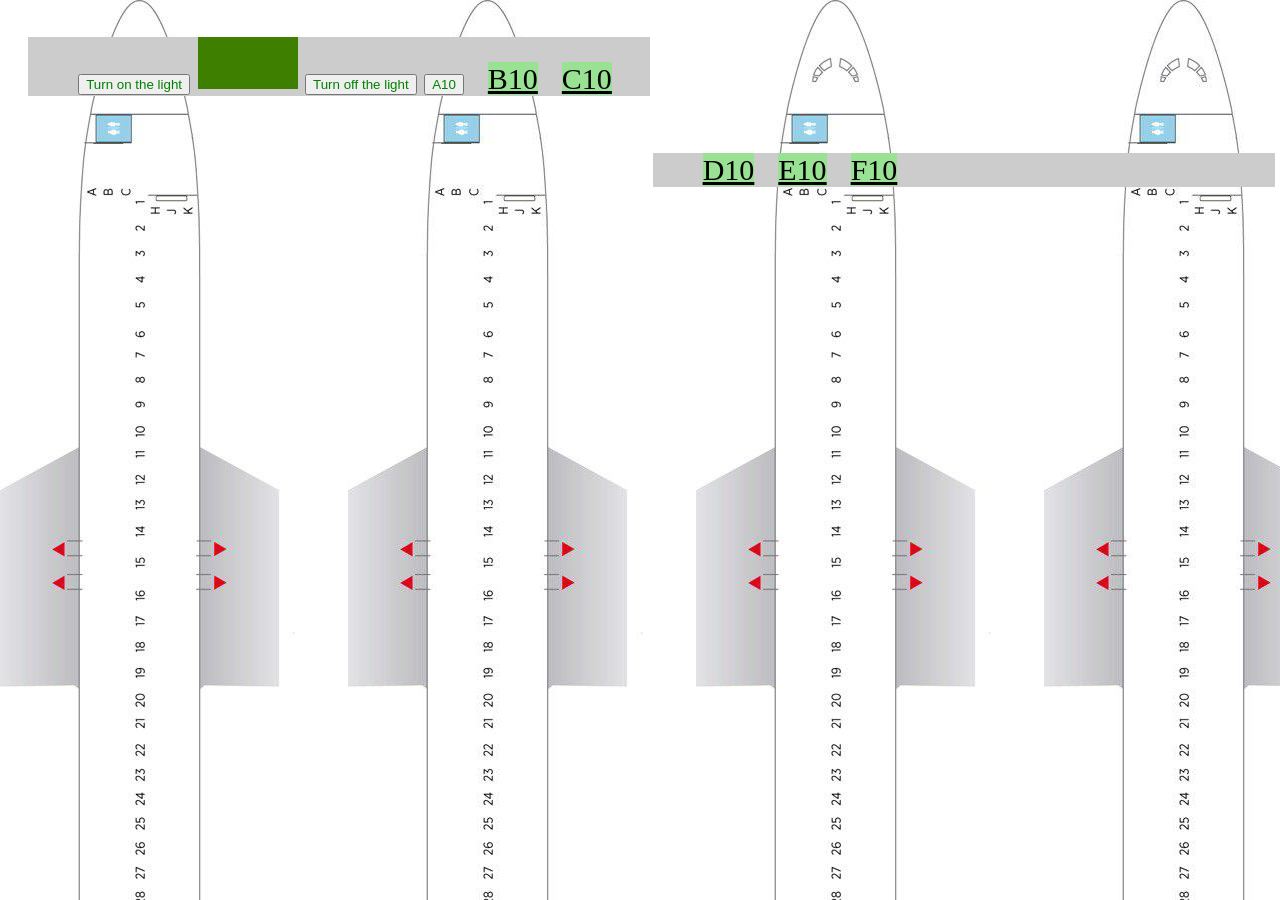
==== commit 86c2fe75: "seat finder added" ====
--- a/web/index.html
+++ b/web/index.html
@@ -1,229 +1,55 @@
-<!DOCTYPE HTML>
-<!--
-	Massively by HTML5 UP
-	html5up.net | @ajlkn
-	Free for personal and commercial use under the CCA 3.0 license (html5up.net/license)
--->
-<html>
-	<head>
-		<title>Massively by HTML5 UP</title>
-		<meta charset="utf-8" />
-		<meta name="viewport" content="width=device-width, initial-scale=1, user-scalable=no" />
-		<link rel="stylesheet" href="assets/css/main.css" />
-		<noscript><link rel="stylesheet" href="assets/css/noscript.css" /></noscript>
-	</head>
-	<body class="is-preload">
+</html>
+<head>
+   <link rel="stylesheet" href="style.css">
+   <link rel="stylesheet" href="grid.css">
+</head>
+<body>
 
-		<!-- Wrapper -->
-			<div id="wrapper" class="fade-in">
+<div class="col span-1-of-2">
+  <ul class ="row">
+     <li>
+       <button onclick="document.getElementById('myImage').src='red.jpg'">Turn on the light</button>
 
-				<!-- Intro -->
-					<div id="intro">
-						<h1>This is<br />
-						Massively</h1>
-						<p>A free, fully responsive HTML5 + CSS3 site template designed by <a href="https://twitter.com/ajlkn">@ajlkn</a> for <a href="https://html5up.net">HTML5 UP</a><br />
-						and released for free under the <a href="https://html5up.net/license">Creative Commons license</a>.</p>
-						<ul class="actions">
-							<li><a href="#header" class="button icon solo fa-arrow-down scrolly">Continue</a></li>
-						</ul>
-					</div>
+<img id="myImage" src="green.png" style="width:100px">
 
-				<!-- Header -->
-					<header id="header">
-						<a href="index.html" class="logo">Massively</a>
-					</header>
 
-				<!-- Nav -->
-					<nav id="nav">
-						<ul class="links">
-							<li class="active"><a href="index.html">This is Massively</a></li>
-							<li><a href="generic.html">Generic Page</a></li>
-							<li><a href="elements.html">Elements Reference</a></li>
-						</ul>
-						<ul class="icons">
-							<li><a href="#" class="icon fa-twitter"><span class="label">Twitter</span></a></li>
-							<li><a href="#" class="icon fa-facebook"><span class="label">Facebook</span></a></li>
-							<li><a href="#" class="icon fa-instagram"><span class="label">Instagram</span></a></li>
-							<li><a href="#" class="icon fa-github"><span class="label">GitHub</span></a></li>
-						</ul>
-					</nav>
+<button onclick="document.getElementById('myImage').src='green.png'">Turn off the light</button>
 
-				<!-- Main -->
-					<div id="main">
+<button id="A10" value=true onclick="changeColor(1A)">A10</button>
 
-						<!-- Featured Post -->
-							<article class="post featured">
-								<header class="major">
-									<span class="date">April 25, 2017</span>
-									<h2><a href="#">And this is a<br />
-									massive headline</a></h2>
-									<p>Aenean ornare velit lacus varius enim ullamcorper proin aliquam<br />
-									facilisis ante sed etiam magna interdum congue. Lorem ipsum dolor<br />
-									amet nullam sed etiam veroeros.</p>
-								</header>
-								<a href="#" class="image main"><img src="images/pic01.jpg" alt="" /></a>
-								<ul class="actions special">
-									<li><a href="#" class="button large">Full Story</a></li>
-								</ul>
-							</article>
+<script type="text/javascript">
+  function changeColor(seatName) {
+    var seat = document.getElementById(seatName);
+    if (seat.value === true) {
+      seat.value = false;
+      seat.style.color = 'red';
+    } else {
+      seat.value = true;
+      seat.style.color = 'blue';
+    }
+  }
+</script>
+     </li>
+     <li> <a class="seat" href="#">B10</a>
+     </li>
+     <li><a class="seat" href="#">C10</a>
+     </li>
+   </ul>
+</div>
 
-						<!-- Posts -->
-							<section class="posts">
-								<article>
-									<header>
-										<span class="date">April 24, 2017</span>
-										<h2><a href="#">Sed magna<br />
-										ipsum faucibus</a></h2>
-									</header>
-									<a href="#" class="image fit"><img src="images/pic02.jpg" alt="" /></a>
-									<p>Donec eget ex magna. Interdum et malesuada fames ac ante ipsum primis in faucibus. Pellentesque venenatis dolor imperdiet dolor mattis sagittis magna etiam.</p>
-									<ul class="actions special">
-										<li><a href="#" class="button">Full Story</a></li>
-									</ul>
-								</article>
-								<article>
-									<header>
-										<span class="date">April 22, 2017</span>
-										<h2><a href="#">Primis eget<br />
-										imperdiet lorem</a></h2>
-									</header>
-									<a href="#" class="image fit"><img src="images/pic03.jpg" alt="" /></a>
-									<p>Donec eget ex magna. Interdum et malesuada fames ac ante ipsum primis in faucibus. Pellentesque venenatis dolor imperdiet dolor mattis sagittis magna etiam.</p>
-									<ul class="actions special">
-										<li><a href="#" class="button">Full Story</a></li>
-									</ul>
-								</article>
-								<article>
-									<header>
-										<span class="date">April 18, 2017</span>
-										<h2><a href="#">Ante mattis<br />
-										interdum dolor</a></h2>
-									</header>
-									<a href="#" class="image fit"><img src="images/pic04.jpg" alt="" /></a>
-									<p>Donec eget ex magna. Interdum et malesuada fames ac ante ipsum primis in faucibus. Pellentesque venenatis dolor imperdiet dolor mattis sagittis magna etiam.</p>
-									<ul class="actions special">
-										<li><a href="#" class="button">Full Story</a></li>
-									</ul>
-								</article>
-								<article>
-									<header>
-										<span class="date">April 14, 2017</span>
-										<h2><a href="#">Tempus sed<br />
-										nulla imperdiet</a></h2>
-									</header>
-									<a href="#" class="image fit"><img src="images/pic05.jpg" alt="" /></a>
-									<p>Donec eget ex magna. Interdum et malesuada fames ac ante ipsum primis in faucibus. Pellentesque venenatis dolor imperdiet dolor mattis sagittis magna etiam.</p>
-									<ul class="actions special">
-										<li><a href="#" class="button">Full Story</a></li>
-									</ul>
-								</article>
-								<article>
-									<header>
-										<span class="date">April 11, 2017</span>
-										<h2><a href="#">Odio magna<br />
-										sed consectetur</a></h2>
-									</header>
-									<a href="#" class="image fit"><img src="images/pic06.jpg" alt="" /></a>
-									<p>Donec eget ex magna. Interdum et malesuada fames ac ante ipsum primis in faucibus. Pellentesque venenatis dolor imperdiet dolor mattis sagittis magna etiam.</p>
-									<ul class="actions special">
-										<li><a href="#" class="button">Full Story</a></li>
-									</ul>
-								</article>
-								<article>
-									<header>
-										<span class="date">April 7, 2017</span>
-										<h2><a href="#">Augue lorem<br />
-										primis vestibulum</a></h2>
-									</header>
-									<a href="#" class="image fit"><img src="images/pic07.jpg" alt="" /></a>
-									<p>Donec eget ex magna. Interdum et malesuada fames ac ante ipsum primis in faucibus. Pellentesque venenatis dolor imperdiet dolor mattis sagittis magna etiam.</p>
-									<ul class="actions special">
-										<li><a href="#" class="button">Full Story</a></li>
-									</ul>
-								</article>
-							</section>
+<div id="right" class="col span-1-of-2 right">
+  <ul class ="row">
+     <li> <a class="seat" href="#">D10</a>
+     </li>
+     <li> <a class="seat" href="#">E10</a>
+     </li>
+     <li><a class="seat" href="#">F10</a>
+     </li>
+   </ul>
+</div>
 
-						<!-- Footer -->
-							<footer>
-								<div class="pagination">
-									<!--<a href="#" class="previous">Prev</a>-->
-									<a href="#" class="page active">1</a>
-									<a href="#" class="page">2</a>
-									<a href="#" class="page">3</a>
-									<span class="extra">&hellip;</span>
-									<a href="#" class="page">8</a>
-									<a href="#" class="page">9</a>
-									<a href="#" class="page">10</a>
-									<a href="#" class="next">Next</a>
-								</div>
-							</footer>
 
-					</div>
 
-				<!-- Footer -->
-					<footer id="footer">
-						<section>
-							<form method="post" action="#">
-								<div class="fields">
-									<div class="field">
-										<label for="name">Name</label>
-										<input type="text" name="name" id="name" />
-									</div>
-									<div class="field">
-										<label for="email">Email</label>
-										<input type="text" name="email" id="email" />
-									</div>
-									<div class="field">
-										<label for="message">Message</label>
-										<textarea name="message" id="message" rows="3"></textarea>
-									</div>
-								</div>
-								<ul class="actions">
-									<li><input type="submit" value="Send Message" /></li>
-								</ul>
-							</form>
-						</section>
-						<section class="split contact">
-							<section class="alt">
-								<h3>Address</h3>
-								<p>1234 Somewhere Road #87257<br />
-								Nashville, TN 00000-0000</p>
-							</section>
-							<section>
-								<h3>Phone</h3>
-								<p><a href="#">(000) 000-0000</a></p>
-							</section>
-							<section>
-								<h3>Email</h3>
-								<p><a href="#">info@untitled.tld</a></p>
-							</section>
-							<section>
-								<h3>Social</h3>
-								<ul class="icons alt">
-									<li><a href="#" class="icon alt fa-twitter"><span class="label">Twitter</span></a></li>
-									<li><a href="#" class="icon alt fa-facebook"><span class="label">Facebook</span></a></li>
-									<li><a href="#" class="icon alt fa-instagram"><span class="label">Instagram</span></a></li>
-									<li><a href="#" class="icon alt fa-github"><span class="label">GitHub</span></a></li>
-								</ul>
-							</section>
-						</section>
-					</footer>
 
-				<!-- Copyright -->
-					<div id="copyright">
-						<ul><li>&copy; Untitled</li><li>Design: <a href="https://html5up.net">HTML5 UP</a></li></ul>
-					</div>
-
-			</div>
-
-		<!-- Scripts -->
-			<script src="assets/js/jquery.min.js"></script>
-			<script src="assets/js/jquery.scrollex.min.js"></script>
-			<script src="assets/js/jquery.scrolly.min.js"></script>
-			<script src="assets/js/browser.min.js"></script>
-			<script src="assets/js/breakpoints.min.js"></script>
-			<script src="assets/js/util.js"></script>
-			<script src="assets/js/main.js"></script>
-
-	</body>
-</html>+</body>
+</html>
--- a/web/style.css
+++ b/web/style.css
@@ -0,0 +1,42 @@
+body {
+  background-image: url("plane.jpg");
+}
+
+
+.row {
+  list-style-type: none;
+  background-color: #cccccc;
+}
+
+.row li {
+  display: inline-block;
+  font-size: 30px;
+  style: none;
+  margin-left: 10px;
+  margin-right: 10px;
+}
+
+.seat {
+  background-color: #9ae293;
+  color: black;
+  font-size: 30px;
+  height: 500px;
+}
+
+button {
+  color: green;
+}
+
+.seat:active,
+.seat:hover {
+  /*background-color: #9c74db;*/
+  color: white;
+}
+
+.seat:visited {
+  background-color: red;
+}
+
+#right {
+  margin-left: 51%;
+}
--- a/web/grid.css
+++ b/web/grid.css
@@ -0,0 +1,689 @@
+
+/*  SECTIONS  ============================================================================= */
+
+.section {
+	clear: both;
+	padding: 0px;
+	margin: 0px;
+}
+
+/*  GROUPING  ============================================================================= */
+
+.row {
+    zoom: 1; /* For IE 6/7 (trigger hasLayout) */
+}
+
+.row:before,
+.row:after {
+    content:"";
+    display:table;
+}
+.row:after {
+    clear:both;
+}
+
+/*  GRID COLUMN SETUP   ==================================================================== */
+
+.col {
+	display: block;
+	float:left;
+	margin: 1% 0 1% 1.6%;
+}
+
+.col:first-child { margin-left: 0; } /* all browsers except IE6 and lower */
+
+
+/*  REMOVE MARGINS AS ALL GO FULL WIDTH AT 480 PIXELS */
+
+@media only screen and (max-width: 480px) {
+	.col {
+		/*margin: 1% 0 1% 0%;*/
+        margin: 0;
+	}
+}
+
+
+/*  GRID OF TWO   ============================================================================= */
+
+
+.span-2-of-2 {
+	width: 100%;
+}
+
+.span-1-of-2 {
+	width: 49.2%;
+}
+
+/*  GO FULL WIDTH AT LESS THAN 480 PIXELS */
+
+@media only screen and (max-width: 480px) {
+	.span-2-of-2 {
+		width: 100%;
+	}
+	.span-1-of-2 {
+		width: 100%;
+	}
+}
+
+
+/*  GRID OF THREE   ============================================================================= */
+
+
+.span-3-of-3 {
+	width: 100%;
+}
+
+.span-2-of-3 {
+	width: 66.13%;
+}
+
+.span-1-of-3 {
+	width: 32.26%;
+}
+
+
+/*  GO FULL WIDTH AT LESS THAN 480 PIXELS */
+
+@media only screen and (max-width: 480px) {
+	.span-3-of-3 {
+		width: 100%;
+	}
+	.span-2-of-3 {
+		width: 100%;
+	}
+	.span-1-of-3 {
+		width: 100%;
+	}
+}
+
+/*  GRID OF FOUR   ============================================================================= */
+
+
+.span-4-of-4 {
+	width: 100%;
+}
+
+.span-3-of-4 {
+	width: 74.6%;
+}
+
+.span-2-of-4 {
+	width: 49.2%;
+}
+
+.span-1-of-4 {
+	width: 23.8%;
+}
+
+
+/*  GO FULL WIDTH AT LESS THAN 480 PIXELS */
+
+@media only screen and (max-width: 480px) {
+	.span-4-of-4 {
+		width: 100%;
+	}
+	.span-3-of-4 {
+		width: 100%;
+	}
+	.span-2-of-4 {
+		width: 100%;
+	}
+	.span-1-of-4 {
+		width: 100%;
+	}
+}
+
+
+/*  GRID OF FIVE   ============================================================================= */
+
+
+.span-5-of-5 {
+	width: 100%;
+}
+
+.span-4-of-5 {
+  	width: 79.68%;
+}
+
+.span-3-of-5 {
+  	width: 59.36%;
+}
+
+.span-2-of-5 {
+  	width: 39.04%;
+}
+
+.span-1-of-5 {
+  	width: 18.72%;
+}
+
+
+/*  GO FULL WIDTH AT LESS THAN 480 PIXELS */
+
+@media only screen and (max-width: 480px) {
+	.span-5-of-5 {
+		width: 100%;
+	}
+	.span-4-of-5 {
+		width: 100%;
+	}
+	.span-3-of-5 {
+		width: 100%;
+	}
+	.span-2-of-5 {
+		width: 100%;
+	}
+	.span-1-of-5 {
+		width: 100%;
+	}
+}
+
+
+/*  GRID OF SIX   ============================================================================= */
+
+
+.span-6-of-6 {
+	width: 100%;
+}
+
+.span-5-of-6 {
+  	width: 83.06%;
+}
+
+.span-4-of-6 {
+  	width: 66.13%;
+}
+
+.span-3-of-6 {
+  	width: 49.2%;
+}
+
+.span-2-of-6 {
+  	width: 32.26%;
+}
+
+.span-1-of-6 {
+  	width: 15.33%;
+}
+
+
+/*  GO FULL WIDTH AT LESS THAN 480 PIXELS */
+
+@media only screen and (max-width: 480px) {
+	.span-6-of-6 {
+		width: 100%;
+	}
+	.span-5-of-6 {
+		width: 100%;
+	}
+	.span-4-of-6 {
+		width: 100%;
+	}
+	.span-3-of-6 {
+		width: 100%;
+	}
+	.span-2-of-6 {
+		width: 100%;
+	}
+	.span-1-of-6 {
+		width: 100%;
+	}
+}
+
+
+
+/*  GRID OF SEVEN   ============================================================================= */
+
+
+.span-7-of-7 {
+	width: 100%;
+}
+
+.span-6-of-7 {
+	width: 85.48%;
+}
+
+.span-5-of-7 {
+  	width: 70.97%;
+}
+
+.span-4-of-7 {
+  	width: 56.45%;
+}
+
+.span-3-of-7 {
+  	width: 41.94%;
+}
+
+.span-2-of-7 {
+  	width: 27.42%;
+}
+
+.span-1-of-7 {
+  	width: 12.91%;
+}
+
+
+/*  GO FULL WIDTH AT LESS THAN 480 PIXELS */
+
+@media only screen and (max-width: 480px) {
+	.span-7-of-7 {
+		width: 100%;
+	}
+	.span-6-of-7 {
+		width: 100%;
+	}
+	.span-5-of-7 {
+		width: 100%;
+	}
+	.span-4-of-7 {
+		width: 100%;
+	}
+	.span-3-of-7 {
+		width: 100%;
+	}
+	.span-2-of-7 {
+		width: 100%;
+	}
+	.span-1-of-7 {
+		width: 100%;
+	}
+}
+
+
+/*  GRID OF EIGHT   ============================================================================= */
+
+
+.span-8-of-8 {
+	width: 100%;
+}
+
+.span-7-of-8 {
+	width: 87.3%;
+}
+
+.span-6-of-8 {
+	width: 74.6%;
+}
+
+.span-5-of-8 {
+	width: 61.9%;
+}
+
+.span-4-of-8 {
+	width: 49.2%;
+}
+
+.span-3-of-8 {
+	width: 36.5%;
+}
+
+.span-2-of-8 {
+	width: 23.8%;
+}
+
+.span-1-of-8 {
+	width: 11.1%;
+}
+
+
+/*  GO FULL WIDTH AT LESS THAN 480 PIXELS */
+
+@media only screen and (max-width: 480px) {
+	.span-8-of-8 {
+		width: 100%;
+	}
+	.span-7-of-8 {
+		width: 100%;
+	}
+	.span-6-of-8 {
+		width: 100%;
+	}
+	.span-5-of-8 {
+		width: 100%;
+	}
+	.span-4-of-8 {
+		width: 100%;
+	}
+	.span-3-of-8 {
+		width: 100%;
+	}
+	.span-2-of-8 {
+		width: 100%;
+	}
+	.span-1-of-8 {
+		width: 100%;
+	}
+}
+
+
+/*  GRID OF NINE   ============================================================================= */
+
+
+.span-9-of-9 {
+	width: 100%;
+}
+
+.span-8-of-9 {
+	width: 88.71%;
+}
+
+.span-7-of-9 {
+	width: 77.42%;
+}
+
+.span-6-of-9 {
+	width: 66.13%;
+}
+
+.span-5-of-9 {
+	width: 54.84%;
+}
+
+.span-4-of-9 {
+	width: 43.55%;
+}
+
+.span-3-of-9 {
+	width: 32.26%;
+}
+
+.span-2-of-9 {
+	width: 20.97%;
+}
+
+.span-1-of-9 {
+	width: 9.68%;
+}
+
+
+/*  GO FULL WIDTH AT LESS THAN 480 PIXELS */
+
+@media only screen and (max-width: 480px) {
+	.span-9-of-9 {
+		width: 100%;
+	}
+	.span-8-of-9 {
+		width: 100%;
+	}
+	.span-7-of-9 {
+		width: 100%;
+	}
+	.span-6-of-9 {
+		width: 100%;
+	}
+	.span-5-of-9 {
+		width: 100%;
+	}
+	.span-4-of-9 {
+		width: 100%;
+	}
+	.span-3-of-9 {
+		width: 100%;
+	}
+	.span-2-of-9 {
+		width: 100%;
+	}
+	.span-1-of-9 {
+		width: 100%;
+	}
+}
+
+
+/*  GRID OF TEN   ============================================================================= */
+
+
+.span-10-of-10 {
+	width: 100%;
+}
+
+.span-9-of-10 {
+	width: 89.84%;
+}
+
+.span-8-of-10 {
+	width: 79.68%;
+}
+
+.span-7-of-10 {
+	width: 69.52%;
+}
+
+.span-6-of-10 {
+	width: 59.36%;
+}
+
+.span-5-of-10 {
+	width: 49.2%;
+}
+
+.span-4-of-10 {
+	width: 39.04%;
+}
+
+.span-3-of-10 {
+	width: 28.88%;
+}
+
+.span-2-of-10 {
+	width: 18.72%;
+}
+
+.span-1-of-10 {
+	width: 8.56%;
+}
+
+
+/*  GO FULL WIDTH AT LESS THAN 480 PIXELS */
+
+@media only screen and (max-width: 480px) {
+	.span-10-of-10 {
+		width: 100%;
+	}
+	.span-9-of-10 {
+		width: 100%;
+	}
+	.span-8-of-10 {
+		width: 100%;
+	}
+	.span-7-of-10 {
+		width: 100%;
+	}
+	.span-6-of-10 {
+		width: 100%;
+	}
+	.span-5-of-10 {
+		width: 100%;
+	}
+	.span-4-of-10 {
+		width: 100%;
+	}
+	.span-3-of-10 {
+		width: 100%;
+	}
+	.span-2-of-10 {
+		width: 100%;
+	}
+	.span-1-of-10 {
+		width: 100%;
+	}
+}
+
+
+/*  GRID OF ELEVEN   ============================================================================= */
+
+.span-11-of-11 {
+	width: 100%;
+}
+
+.span-10-of-11 {
+	width: 90.76%;
+}
+
+.span-9-of-11 {
+	width: 81.52%;
+}
+
+.span-8-of-11 {
+	width: 72.29%;
+}
+
+.span-7-of-11 {
+	width: 63.05%;
+}
+
+.span-6-of-11 {
+	width: 53.81%;
+}
+
+.span-5-of-11 {
+	width: 44.58%;
+}
+
+.span-4-of-11 {
+	width: 35.34%;
+}
+
+.span-3-of-11 {
+	width: 26.1%;
+}
+
+.span-2-of-11 {
+	width: 16.87%;
+}
+
+.span-1-of-11 {
+	width: 7.63%;
+}
+
+
+/*  GO FULL WIDTH AT LESS THAN 480 PIXELS */
+
+@media only screen and (max-width: 480px) {
+	.span-11-of-11 {
+		width: 100%;
+	}
+	.span-10-of-11 {
+		width: 100%;
+	}
+	.span-9-of-11 {
+		width: 100%;
+	}
+	.span-8-of-11 {
+		width: 100%;
+	}
+	.span-7-of-11 {
+		width: 100%;
+	}
+	.span-6-of-11 {
+		width: 100%;
+	}
+	.span-5-of-11 {
+		width: 100%;
+	}
+	.span-4-of-11 {
+		width: 100%;
+	}
+	.span-3-of-11 {
+		width: 100%;
+	}
+	.span-2-of-11 {
+		width: 100%;
+	}
+	.span-1-of-11 {
+		width: 100%;
+	}
+}
+
+
+/*  GRID OF TWELVE   ============================================================================= */
+
+.span-12-of-12 {
+	width: 100%;
+}
+
+.span-11-of-12 {
+	width: 91.53%;
+}
+
+.span-10-of-12 {
+	width: 83.06%;
+}
+
+.span-9-of-12 {
+	width: 74.6%;
+}
+
+.span-8-of-12 {
+	width: 66.13%;
+}
+
+.span-7-of-12 {
+	width: 57.66%;
+}
+
+.span-6-of-12 {
+	width: 49.2%;
+}
+
+.span-5-of-12 {
+	width: 40.73%;
+}
+
+.span-4-of-12 {
+	width: 32.26%;
+}
+
+.span-3-of-12 {
+	width: 23.8%;
+}
+
+.span-2-of-12 {
+	width: 15.33%;
+}
+
+.span-1-of-12 {
+	width: 6.86%;
+}
+
+
+/*  GO FULL WIDTH AT LESS THAN 480 PIXELS */
+
+@media only screen and (max-width: 480px) {
+	.span-12-of-12 {
+		width: 100%;
+	}
+	.span-11-of-12 {
+		width: 100%;
+	}
+	.span-10-of-12 {
+		width: 100%;
+	}
+	.span-9-of-12 {
+		width: 100%;
+	}
+	.span-8-of-12 {
+		width: 100%;
+	}
+	.span-7-of-12 {
+		width: 100%;
+	}
+	.span-6-of-12 {
+		width: 100%;
+	}
+	.span-5-of-12 {
+		width: 100%;
+	}
+	.span-4-of-12 {
+		width: 100%;
+	}
+	.span-3-of-12 {
+		width: 100%;
+	}
+	.span-2-of-12 {
+		width: 100%;
+	}
+	.span-1-of-12 {
+		width: 100%;
+	}
+}
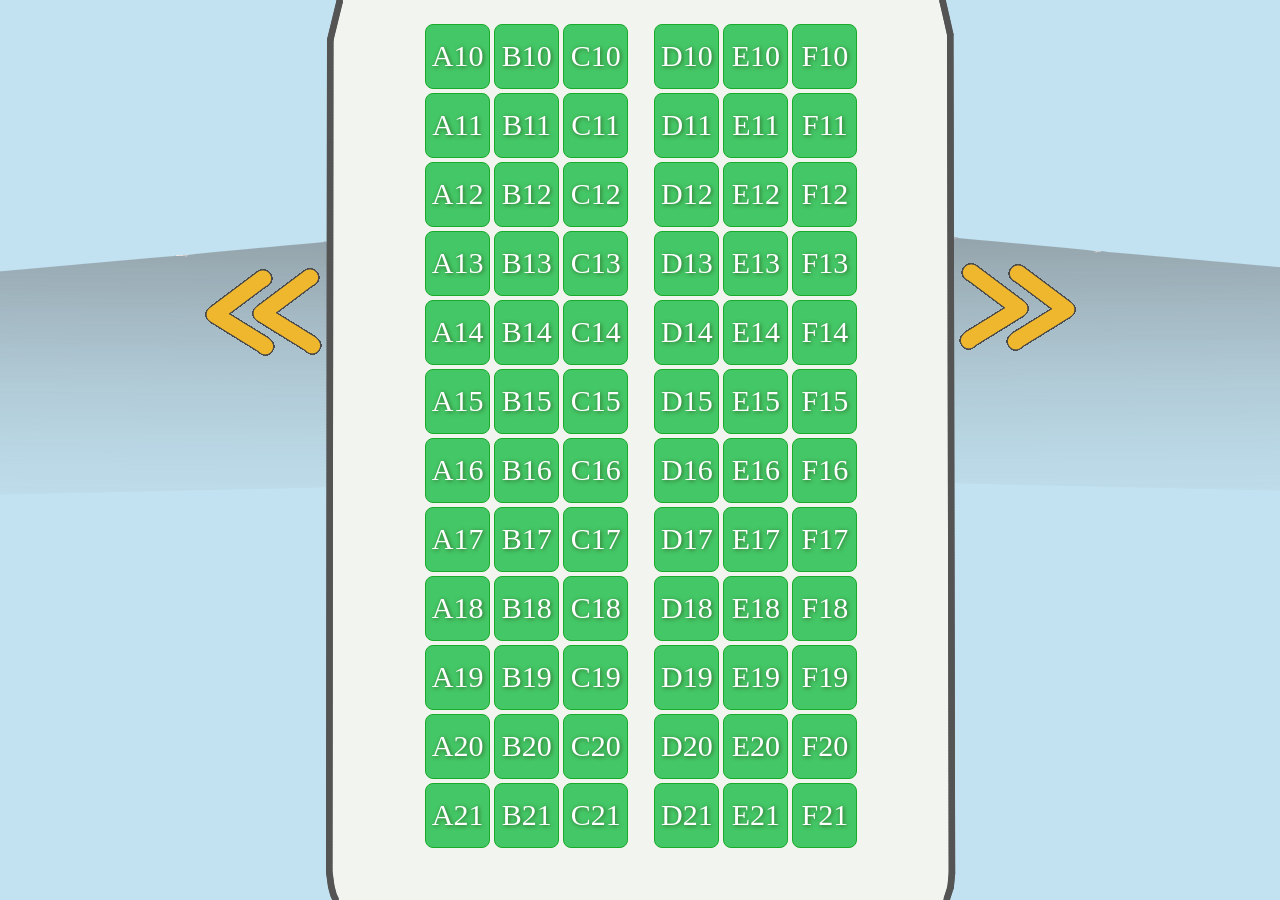
==== commit 4b04899a: "New gen seat finder and scanner" ====
--- a/web/index.html
+++ b/web/index.html
@@ -1,55 +1,154 @@
 </html>
-<head>
-   <link rel="stylesheet" href="style.css">
-   <link rel="stylesheet" href="grid.css">
-</head>
-<body>
+  <head>
+     <link rel="stylesheet" href="style.css">
+     <link rel="stylesheet" href="grid.css">
+  </head>
+  <body>
 
-<div class="col span-1-of-2">
-  <ul class ="row">
-     <li>
-       <button onclick="document.getElementById('myImage').src='red.jpg'">Turn on the light</button>
-
-<img id="myImage" src="green.png" style="width:100px">
+    <div class="col row left">
+      <table style="width:57%;float:right">
+        <tr>
+          <th><button id="A10" class="seat" name="empty" onclick="changeColor('A10')">A10</button></th>
+          <th><button id="B10" class="seat" name="empty" onclick="changeColor('B10')">B10</button></th>
+          <th><button id="C10" class="seat" name="empty" onclick="changeColor('C10')">C10</button></th>
+        </tr>
+        <tr>
+          <th><button id="A11" class="seat" name="empty" onclick="changeColor('A11')">A11</button></th>
+          <th><button id="B11" class="seat" name="empty" onclick="changeColor('B11')">B11</button></th>
+          <th><button id="C11" class="seat" name="empty" onclick="changeColor('C11')">C11</button></th>
+        </tr>
+        <tr>
+          <th><button id="A12" class="seat" name="empty" onclick="changeColor('A12')">A12</button></th>
+          <th><button id="B12" class="seat" name="empty" onclick="changeColor('B12')">B12</button></th>
+          <th><button id="C12" class="seat" name="empty" onclick="changeColor('C12')">C12</button></th>
+        </tr>
+        <tr>
+          <th><button id="A13" class="seat" name="empty" onclick="changeColor('A13')">A13</button></th>
+          <th><button id="B13" class="seat" name="empty" onclick="changeColor('B13')">B13</button></th>
+          <th><button id="C13" class="seat" name="empty" onclick="changeColor('C13')">C13</button></th>
+        </tr>
+        <tr>
+          <th><button id="A14" class="seat" name="empty" onclick="changeColor('A14')">A14</button></th>
+          <th><button id="B14" class="seat" name="empty" onclick="changeColor('B14')">B14</button></th>
+          <th><button id="C14" class="seat" name="empty" onclick="changeColor('C14')">C14</button></th>
+        </tr>
+        <tr>
+          <th><button id="A15" class="seat" name="empty" onclick="changeColor('A15')">A15</button></th>
+          <th><button id="B15" class="seat" name="empty" onclick="changeColor('B15')">B15</button></th>
+          <th><button id="C15" class="seat" name="empty" onclick="changeColor('C15')">C15</button></th>
+        </tr>
+        <tr>
+          <th><button id="A16" class="seat" name="empty" onclick="changeColor('A16')">A16</button></th>
+          <th><button id="B16" class="seat" name="empty" onclick="changeColor('B16')">B16</button></th>
+          <th><button id="C16" class="seat" name="empty" onclick="changeColor('C16')">C16</button></th>
+        </tr>
+        <tr>
+          <th><button id="A17" class="seat" name="empty" onclick="changeColor('A17')">A17</button></th>
+          <th><button id="B17" class="seat" name="empty" onclick="changeColor('B17')">B17</button></th>
+          <th><button id="C17" class="seat" name="empty" onclick="changeColor('C17')">C17</button></th>
+        </tr>
+        <tr>
+          <th><button id="A18" class="seat" name="empty" onclick="changeColor('A18')">A18</button></th>
+          <th><button id="B18" class="seat" name="empty" onclick="changeColor('B18')">B18</button></th>
+          <th><button id="C18" class="seat" name="empty" onclick="changeColor('C18')">C18</button></th>
+        </tr>
+        <tr>
+          <th><button id="A19" class="seat" name="empty" onclick="changeColor('A19')">A19</button></th>
+          <th><button id="B19" class="seat" name="empty" onclick="changeColor('B19')">B19</button></th>
+          <th><button id="C19" class="seat" name="empty" onclick="changeColor('C19')">C19</button></th>
+        </tr>
+        <tr>
+          <th><button id="A20" class="seat" name="empty" onclick="changeColor('A20')">A20</button></th>
+          <th><button id="B20" class="seat" name="empty" onclick="changeColor('B20')">B20</button></th>
+          <th><button id="C20" class="seat" name="empty" onclick="changeColor('C20')">C20</button></th>
+        </tr>
+        <tr>
+          <th><button id="A21" class="seat" name="empty" onclick="changeColor('A21')">A21</button></th>
+          <th><button id="B21" class="seat" name="empty" onclick="changeColor('B21')">B21</button></th>
+          <th><button id="C21" class="seat" name="empty" onclick="changeColor('C21')">C21</button></th>
+        </tr>
+      </table>
 
 
-<button onclick="document.getElementById('myImage').src='green.png'">Turn off the light</button>
+    </div>
 
-<button id="A10" value=true onclick="changeColor(1A)">A10</button>
+    <div class="col row right">
+      <table style="width:57%">
+        <tr>
+          <th><button id="D10" class="seat" name="empty" onclick="changeColor('D10')">D10</button></th>
+          <th><button id="E10" class="seat" name="empty" onclick="changeColor('E10')">E10</button></th>
+          <th><button id="F10" class="seat" name="empty" onclick="changeColor('F10')">F10</button></th>
+        </tr>
+        <tr>
+          <th><button id="D11" class="seat" name="empty" onclick="changeColor('D11')">D11</button></th>
+          <th><button id="E11" class="seat" name="empty" onclick="changeColor('e11')">E11</button></th>
+          <th><button id="F11" class="seat" name="empty" onclick="changeColor('F11')">F11</button></th>
+        </tr>
+        <tr>
+          <th><button id="D12" class="seat" name="empty" onclick="changeColor('D12')">D12</button></th>
+          <th><button id="E12" class="seat" name="empty" onclick="changeColor('E12')">E12</button></th>
+          <th><button id="F12" class="seat" name="empty" onclick="changeColor('C12')">F12</button></th>
+        </tr>
+        <tr>
+          <th><button id="D13" class="seat" name="empty" onclick="changeColor('D13')">D13</button></th>
+          <th><button id="E13" class="seat" name="empty" onclick="changeColor('E13')">E13</button></th>
+          <th><button id="F13" class="seat" name="empty" onclick="changeColor('F13')">F13</button></th>
+        </tr>
+        <tr>
+          <th><button id="D14" class="seat" name="empty" onclick="changeColor('D14')">D14</button></th>
+          <th><button id="E14" class="seat" name="empty" onclick="changeColor('E14')">E14</button></th>
+          <th><button id="F14" class="seat" name="empty" onclick="changeColor('F14')">F14</button></th>
+        </tr>
+        <tr>
+          <th><button id="D15" class="seat" name="empty" onclick="changeColor('D15')">D15</button></th>
+          <th><button id="E15" class="seat" name="empty" onclick="changeColor('E15')">E15</button></th>
+          <th><button id="F15" class="seat" name="empty" onclick="changeColor('F15')">F15</button></th>
+        </tr>
+        <tr>
+          <th><button id="D16" class="seat" name="empty" onclick="changeColor('D16')">D16</button></th>
+          <th><button id="E16" class="seat" name="empty" onclick="changeColor('E16')">E16</button></th>
+          <th><button id="F16" class="seat" name="empty" onclick="changeColor('F16')">F16</button></th>
+        </tr>
+        <tr>
+          <th><button id="D17" class="seat" name="empty" onclick="changeColor('D17')">D17</button></th>
+          <th><button id="E17" class="seat" name="empty" onclick="changeColor('E17')">E17</button></th>
+          <th><button id="F17" class="seat" name="empty" onclick="changeColor('F17')">F17</button></th>
+        </tr>
+        <tr>
+          <th><button id="D18" class="seat" name="empty" onclick="changeColor('D18')">D18</button></th>
+          <th><button id="E18" class="seat" name="empty" onclick="changeColor('E18')">E18</button></th>
+          <th><button id="F18" class="seat" name="empty" onclick="changeColor('F18')">F18</button></th>
+        </tr>
+        <tr>
+          <th><button id="D19" class="seat" name="empty" onclick="changeColor('D19')">D19</button></th>
+          <th><button id="E19" class="seat" name="empty" onclick="changeColor('E19')">E19</button></th>
+          <th><button id="F19" class="seat" name="empty" onclick="changeColor('F19')">F19</button></th>
+        </tr>
+        <tr>
+          <th><button id="D20" class="seat" name="empty" onclick="changeColor('D20')">D20</button></th>
+          <th><button id="E20" class="seat" name="empty" onclick="changeColor('E20')">E20</button></th>
+          <th><button id="F20" class="seat" name="empty" onclick="changeColor('F20')">F20</button></th>
+        </tr>
+        <tr>
+          <th><button id="D21" class="seat" name="empty" onclick="changeColor('D21')">D21</button></th>
+          <th><button id="E21" class="seat" name="empty" onclick="changeColor('E21')">E21</button></th>
+          <th><button id="F21" class="seat" name="empty" onclick="changeColor('F21')">F21</button></th>
+        </tr>
+      </table>
+    </div>
+  </body>
 
-<script type="text/javascript">
-  function changeColor(seatName) {
-    var seat = document.getElementById(seatName);
-    if (seat.value === true) {
-      seat.value = false;
-      seat.style.color = 'red';
-    } else {
-      seat.value = true;
-      seat.style.color = 'blue';
+  <script type="text/javascript">
+    function changeColor(seatName) {
+      var seat = document.getElementById(seatName);
+      if (seat.name === "empty") {
+        seat.name = "taken";
+        seat.style.background = 'red';
+      } else {
+        seat.name = "empty";
+        seat.style.background = '#44c767';
+      }
     }
-  }
-</script>
-     </li>
-     <li> <a class="seat" href="#">B10</a>
-     </li>
-     <li><a class="seat" href="#">C10</a>
-     </li>
-   </ul>
-</div>
+  </script>
 
-<div id="right" class="col span-1-of-2 right">
-  <ul class ="row">
-     <li> <a class="seat" href="#">D10</a>
-     </li>
-     <li> <a class="seat" href="#">E10</a>
-     </li>
-     <li><a class="seat" href="#">F10</a>
-     </li>
-   </ul>
-</div>
-
-
-
-
-</body>
 </html>
--- a/web/style.css
+++ b/web/style.css
@@ -1,30 +1,28 @@
 body {
-  background-image: url("plane.jpg");
+  background-image: url("plane.png");
+  background-repeat: no-repeat;
+  background-color: #474747;
+  background-attachment: fixed;
+  background-position: center;
 }
 
-
 .row {
-  list-style-type: none;
-  background-color: #cccccc;
+    display: inline-block;
+    float:left;
 }
 
-.row li {
-  display: inline-block;
-  font-size: 30px;
-  style: none;
-  margin-left: 10px;
-  margin-right: 10px;
+.left {
+  width: 27.7%;
+  padding-left: 20%;
 }
 
-.seat {
-  background-color: #9ae293;
-  color: black;
-  font-size: 30px;
-  height: 500px;
+.right {
+  width: 27.7%;
+  padding-right: 20%
 }
 
 button {
-  color: green;
+  background: blue;
 }
 
 .seat:active,
@@ -37,6 +35,27 @@
   background-color: red;
 }
 
-#right {
-  margin-left: 51%;
+.seat {
+  width: 65px;
+  height: 65px;
+	background-color:#44c767;
+	-moz-border-radius:1px;
+	-webkit-border-radius:1px;
+	border-radius:8px;
+	border:1px solid #18ab29;
+	display:inline-block;
+	cursor:pointer;
+	color:#ffffff;
+	font-family:Verdana;
+	font-size:30px;
+	padding:2px 1px;
+	text-decoration:none;
+	text-shadow:1px 1px 4px #2f6627;
 }
+.seat:hover {
+	background-color:#5cbf2a;
+}
+.seat:active {
+	position:relative;
+	top:1px;
+}
--- a/web/grid.css
+++ b/web/grid.css
@@ -51,7 +51,7 @@
 }
 
 .span-1-of-2 {
-	width: 49.2%;
+	width: 20.2%;
 }
 
 /*  GO FULL WIDTH AT LESS THAN 480 PIXELS */
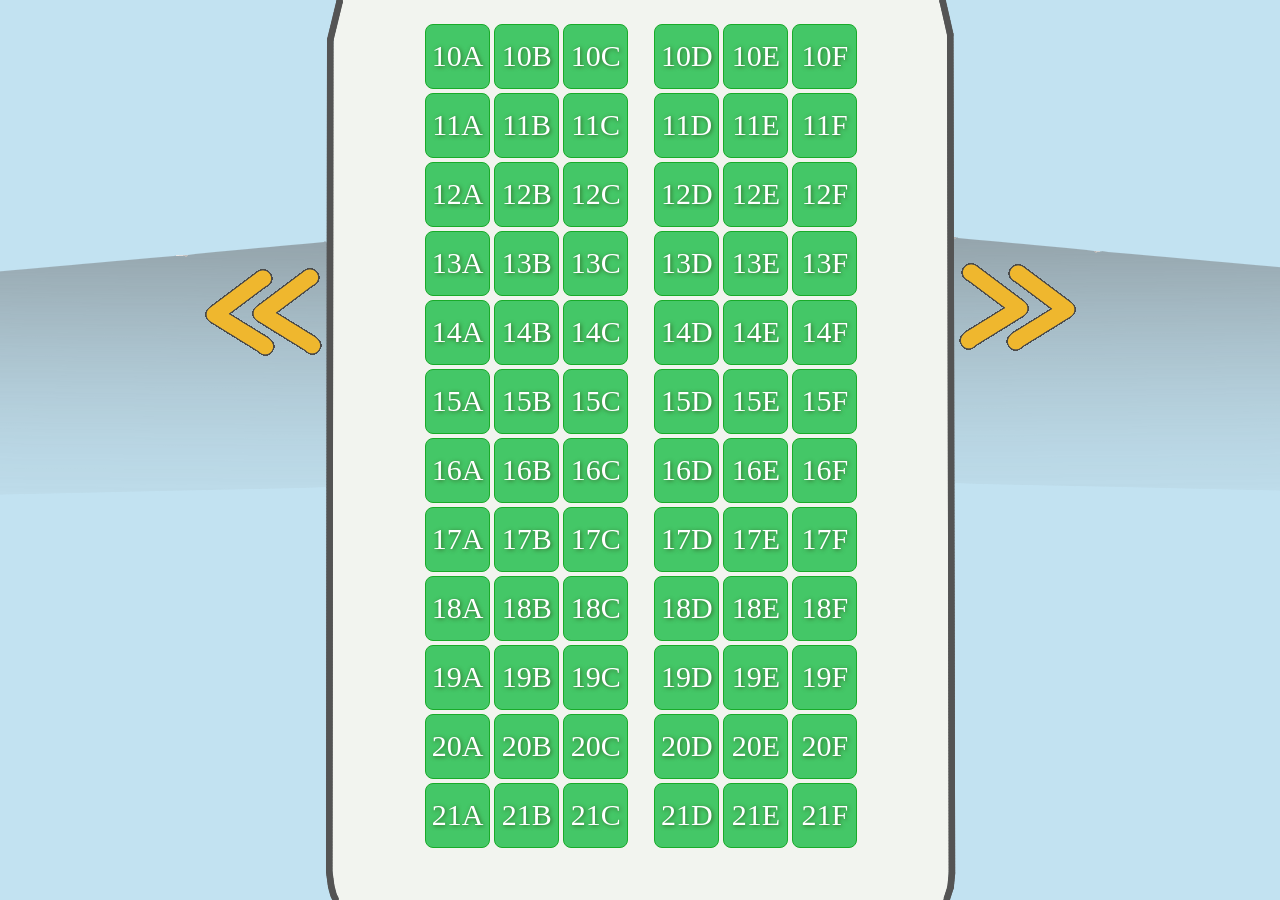
==== commit 5fe5604f: "Seat Number Format Change" ====
--- a/web/index.html
+++ b/web/index.html
@@ -8,64 +8,64 @@
     <div class="col row left">
       <table style="width:57%;float:right">
         <tr>
-          <th><button id="A10" class="seat" name="empty" onclick="changeColor('A10')">A10</button></th>
-          <th><button id="B10" class="seat" name="empty" onclick="changeColor('B10')">B10</button></th>
-          <th><button id="C10" class="seat" name="empty" onclick="changeColor('C10')">C10</button></th>
+          <th><button id="10A" class="seat" name="empty" onclick="changeColor('10A')">10A</button></th>
+          <th><button id="10B" class="seat" name="empty" onclick="changeColor('10B')">10B</button></th>
+          <th><button id="10C" class="seat" name="empty" onclick="changeColor('10C')">10C</button></th>
         </tr>
         <tr>
-          <th><button id="A11" class="seat" name="empty" onclick="changeColor('A11')">A11</button></th>
-          <th><button id="B11" class="seat" name="empty" onclick="changeColor('B11')">B11</button></th>
-          <th><button id="C11" class="seat" name="empty" onclick="changeColor('C11')">C11</button></th>
+          <th><button id="11A" class="seat" name="empty" onclick="changeColor('11A')">11A</button></th>
+          <th><button id="11B" class="seat" name="empty" onclick="changeColor('11B')">11B</button></th>
+          <th><button id="11C" class="seat" name="empty" onclick="changeColor('11C')">11C</button></th>
         </tr>
         <tr>
-          <th><button id="A12" class="seat" name="empty" onclick="changeColor('A12')">A12</button></th>
-          <th><button id="B12" class="seat" name="empty" onclick="changeColor('B12')">B12</button></th>
-          <th><button id="C12" class="seat" name="empty" onclick="changeColor('C12')">C12</button></th>
+          <th><button id="12A" class="seat" name="empty" onclick="changeColor('12A')">12A</button></th>
+          <th><button id="12B" class="seat" name="empty" onclick="changeColor('12B')">12B</button></th>
+          <th><button id="12C" class="seat" name="empty" onclick="changeColor('12C')">12C</button></th>
         </tr>
         <tr>
-          <th><button id="A13" class="seat" name="empty" onclick="changeColor('A13')">A13</button></th>
-          <th><button id="B13" class="seat" name="empty" onclick="changeColor('B13')">B13</button></th>
-          <th><button id="C13" class="seat" name="empty" onclick="changeColor('C13')">C13</button></th>
+          <th><button id="13A" class="seat" name="empty" onclick="changeColor('13A')">13A</button></th>
+          <th><button id="13B" class="seat" name="empty" onclick="changeColor('13B')">13B</button></th>
+          <th><button id="13C" class="seat" name="empty" onclick="changeColor('13C')">13C</button></th>
         </tr>
         <tr>
-          <th><button id="A14" class="seat" name="empty" onclick="changeColor('A14')">A14</button></th>
-          <th><button id="B14" class="seat" name="empty" onclick="changeColor('B14')">B14</button></th>
-          <th><button id="C14" class="seat" name="empty" onclick="changeColor('C14')">C14</button></th>
+          <th><button id="14A" class="seat" name="empty" onclick="changeColor('14A')">14A</button></th>
+          <th><button id="14B" class="seat" name="empty" onclick="changeColor('14B')">14B</button></th>
+          <th><button id="14C" class="seat" name="empty" onclick="changeColor('14C')">14C</button></th>
         </tr>
         <tr>
-          <th><button id="A15" class="seat" name="empty" onclick="changeColor('A15')">A15</button></th>
-          <th><button id="B15" class="seat" name="empty" onclick="changeColor('B15')">B15</button></th>
-          <th><button id="C15" class="seat" name="empty" onclick="changeColor('C15')">C15</button></th>
+          <th><button id="15A" class="seat" name="empty" onclick="changeColor('15A')">15A</button></th>
+          <th><button id="15B" class="seat" name="empty" onclick="changeColor('15B')">15B</button></th>
+          <th><button id="15C" class="seat" name="empty" onclick="changeColor('15C')">15C</button></th>
         </tr>
         <tr>
-          <th><button id="A16" class="seat" name="empty" onclick="changeColor('A16')">A16</button></th>
-          <th><button id="B16" class="seat" name="empty" onclick="changeColor('B16')">B16</button></th>
-          <th><button id="C16" class="seat" name="empty" onclick="changeColor('C16')">C16</button></th>
+          <th><button id="16A" class="seat" name="empty" onclick="changeColor('16A')">16A</button></th>
+          <th><button id="16B" class="seat" name="empty" onclick="changeColor('16B')">16B</button></th>
+          <th><button id="16C" class="seat" name="empty" onclick="changeColor('16C')">16C</button></th>
         </tr>
         <tr>
-          <th><button id="A17" class="seat" name="empty" onclick="changeColor('A17')">A17</button></th>
-          <th><button id="B17" class="seat" name="empty" onclick="changeColor('B17')">B17</button></th>
-          <th><button id="C17" class="seat" name="empty" onclick="changeColor('C17')">C17</button></th>
+          <th><button id="17A" class="seat" name="empty" onclick="changeColor('17A')">17A</button></th>
+          <th><button id="17B" class="seat" name="empty" onclick="changeColor('17B')">17B</button></th>
+          <th><button id="17C" class="seat" name="empty" onclick="changeColor('17C')">17C</button></th>
         </tr>
         <tr>
-          <th><button id="A18" class="seat" name="empty" onclick="changeColor('A18')">A18</button></th>
-          <th><button id="B18" class="seat" name="empty" onclick="changeColor('B18')">B18</button></th>
-          <th><button id="C18" class="seat" name="empty" onclick="changeColor('C18')">C18</button></th>
+          <th><button id="18A" class="seat" name="empty" onclick="changeColor('18A')">18A</button></th>
+          <th><button id="18B" class="seat" name="empty" onclick="changeColor('18B')">18B</button></th>
+          <th><button id="18C" class="seat" name="empty" onclick="changeColor('18C')">18C</button></th>
         </tr>
         <tr>
-          <th><button id="A19" class="seat" name="empty" onclick="changeColor('A19')">A19</button></th>
-          <th><button id="B19" class="seat" name="empty" onclick="changeColor('B19')">B19</button></th>
-          <th><button id="C19" class="seat" name="empty" onclick="changeColor('C19')">C19</button></th>
+          <th><button id="19A" class="seat" name="empty" onclick="changeColor('19A')">19A</button></th>
+          <th><button id="19B" class="seat" name="empty" onclick="changeColor('19B')">19B</button></th>
+          <th><button id="19C" class="seat" name="empty" onclick="changeColor('19C')">19C</button></th>
         </tr>
         <tr>
-          <th><button id="A20" class="seat" name="empty" onclick="changeColor('A20')">A20</button></th>
-          <th><button id="B20" class="seat" name="empty" onclick="changeColor('B20')">B20</button></th>
-          <th><button id="C20" class="seat" name="empty" onclick="changeColor('C20')">C20</button></th>
+          <th><button id="20A" class="seat" name="empty" onclick="changeColor('20A')">20A</button></th>
+          <th><button id="20B" class="seat" name="empty" onclick="changeColor('20B')">20B</button></th>
+          <th><button id="20C" class="seat" name="empty" onclick="changeColor('20C')">20C</button></th>
         </tr>
         <tr>
-          <th><button id="A21" class="seat" name="empty" onclick="changeColor('A21')">A21</button></th>
-          <th><button id="B21" class="seat" name="empty" onclick="changeColor('B21')">B21</button></th>
-          <th><button id="C21" class="seat" name="empty" onclick="changeColor('C21')">C21</button></th>
+          <th><button id="21A" class="seat" name="empty" onclick="changeColor('21A')">21A</button></th>
+          <th><button id="21B" class="seat" name="empty" onclick="changeColor('21B')">21B</button></th>
+          <th><button id="21C" class="seat" name="empty" onclick="changeColor('21C')">21C</button></th>
         </tr>
       </table>
 
@@ -75,64 +75,64 @@
     <div class="col row right">
       <table style="width:57%">
         <tr>
-          <th><button id="D10" class="seat" name="empty" onclick="changeColor('D10')">D10</button></th>
-          <th><button id="E10" class="seat" name="empty" onclick="changeColor('E10')">E10</button></th>
-          <th><button id="F10" class="seat" name="empty" onclick="changeColor('F10')">F10</button></th>
+          <th><button id="10D" class="seat" name="empty" onclick="changeColor('10D')">10D</button></th>
+          <th><button id="10E" class="seat" name="empty" onclick="changeColor('10E')">10E</button></th>
+          <th><button id="10F" class="seat" name="empty" onclick="changeColor('10F')">10F</button></th>
         </tr>
         <tr>
-          <th><button id="D11" class="seat" name="empty" onclick="changeColor('D11')">D11</button></th>
-          <th><button id="E11" class="seat" name="empty" onclick="changeColor('e11')">E11</button></th>
-          <th><button id="F11" class="seat" name="empty" onclick="changeColor('F11')">F11</button></th>
+          <th><button id="11D" class="seat" name="empty" onclick="changeColor('11D')">11D</button></th>
+          <th><button id="11E" class="seat" name="empty" onclick="changeColor('11e')">11E</button></th>
+          <th><button id="11F" class="seat" name="empty" onclick="changeColor('11F')">11F</button></th>
         </tr>
         <tr>
-          <th><button id="D12" class="seat" name="empty" onclick="changeColor('D12')">D12</button></th>
-          <th><button id="E12" class="seat" name="empty" onclick="changeColor('E12')">E12</button></th>
-          <th><button id="F12" class="seat" name="empty" onclick="changeColor('C12')">F12</button></th>
+          <th><button id="12D" class="seat" name="empty" onclick="changeColor('12D')">12D</button></th>
+          <th><button id="12E" class="seat" name="empty" onclick="changeColor('12E')">12E</button></th>
+          <th><button id="12F" class="seat" name="empty" onclick="changeColor('12C')">12F</button></th>
         </tr>
         <tr>
-          <th><button id="D13" class="seat" name="empty" onclick="changeColor('D13')">D13</button></th>
-          <th><button id="E13" class="seat" name="empty" onclick="changeColor('E13')">E13</button></th>
-          <th><button id="F13" class="seat" name="empty" onclick="changeColor('F13')">F13</button></th>
+          <th><button id="13D" class="seat" name="empty" onclick="changeColor('13D')">13D</button></th>
+          <th><button id="13E" class="seat" name="empty" onclick="changeColor('13E')">13E</button></th>
+          <th><button id="13F" class="seat" name="empty" onclick="changeColor('13F')">13F</button></th>
         </tr>
         <tr>
-          <th><button id="D14" class="seat" name="empty" onclick="changeColor('D14')">D14</button></th>
-          <th><button id="E14" class="seat" name="empty" onclick="changeColor('E14')">E14</button></th>
-          <th><button id="F14" class="seat" name="empty" onclick="changeColor('F14')">F14</button></th>
+          <th><button id="14D" class="seat" name="empty" onclick="changeColor('14D')">14D</button></th>
+          <th><button id="14E" class="seat" name="empty" onclick="changeColor('14E')">14E</button></th>
+          <th><button id="14F" class="seat" name="empty" onclick="changeColor('14F')">14F</button></th>
         </tr>
         <tr>
-          <th><button id="D15" class="seat" name="empty" onclick="changeColor('D15')">D15</button></th>
-          <th><button id="E15" class="seat" name="empty" onclick="changeColor('E15')">E15</button></th>
-          <th><button id="F15" class="seat" name="empty" onclick="changeColor('F15')">F15</button></th>
+          <th><button id="15D" class="seat" name="empty" onclick="changeColor('15D')">15D</button></th>
+          <th><button id="15E" class="seat" name="empty" onclick="changeColor('15E')">15E</button></th>
+          <th><button id="15F" class="seat" name="empty" onclick="changeColor('15F')">15F</button></th>
         </tr>
         <tr>
-          <th><button id="D16" class="seat" name="empty" onclick="changeColor('D16')">D16</button></th>
-          <th><button id="E16" class="seat" name="empty" onclick="changeColor('E16')">E16</button></th>
-          <th><button id="F16" class="seat" name="empty" onclick="changeColor('F16')">F16</button></th>
+          <th><button id="16D" class="seat" name="empty" onclick="changeColor('16D')">16D</button></th>
+          <th><button id="16E" class="seat" name="empty" onclick="changeColor('16E')">16E</button></th>
+          <th><button id="16F" class="seat" name="empty" onclick="changeColor('16F')">16F</button></th>
         </tr>
         <tr>
-          <th><button id="D17" class="seat" name="empty" onclick="changeColor('D17')">D17</button></th>
-          <th><button id="E17" class="seat" name="empty" onclick="changeColor('E17')">E17</button></th>
-          <th><button id="F17" class="seat" name="empty" onclick="changeColor('F17')">F17</button></th>
+          <th><button id="17D" class="seat" name="empty" onclick="changeColor('17D')">17D</button></th>
+          <th><button id="17E" class="seat" name="empty" onclick="changeColor('17E')">17E</button></th>
+          <th><button id="17F" class="seat" name="empty" onclick="changeColor('17F')">17F</button></th>
         </tr>
         <tr>
-          <th><button id="D18" class="seat" name="empty" onclick="changeColor('D18')">D18</button></th>
-          <th><button id="E18" class="seat" name="empty" onclick="changeColor('E18')">E18</button></th>
-          <th><button id="F18" class="seat" name="empty" onclick="changeColor('F18')">F18</button></th>
+          <th><button id="18D" class="seat" name="empty" onclick="changeColor('18D')">18D</button></th>
+          <th><button id="18E" class="seat" name="empty" onclick="changeColor('18E')">18E</button></th>
+          <th><button id="18F" class="seat" name="empty" onclick="changeColor('18F')">18F</button></th>
         </tr>
         <tr>
-          <th><button id="D19" class="seat" name="empty" onclick="changeColor('D19')">D19</button></th>
-          <th><button id="E19" class="seat" name="empty" onclick="changeColor('E19')">E19</button></th>
-          <th><button id="F19" class="seat" name="empty" onclick="changeColor('F19')">F19</button></th>
+          <th><button id="19D" class="seat" name="empty" onclick="changeColor('19D')">19D</button></th>
+          <th><button id="19E" class="seat" name="empty" onclick="changeColor('19E')">19E</button></th>
+          <th><button id="19F" class="seat" name="empty" onclick="changeColor('19F')">19F</button></th>
         </tr>
         <tr>
-          <th><button id="D20" class="seat" name="empty" onclick="changeColor('D20')">D20</button></th>
-          <th><button id="E20" class="seat" name="empty" onclick="changeColor('E20')">E20</button></th>
-          <th><button id="F20" class="seat" name="empty" onclick="changeColor('F20')">F20</button></th>
+          <th><button id="20D" class="seat" name="empty" onclick="changeColor('20D')">20D</button></th>
+          <th><button id="20E" class="seat" name="empty" onclick="changeColor('20E')">20E</button></th>
+          <th><button id="20F" class="seat" name="empty" onclick="changeColor('20F')">20F</button></th>
         </tr>
         <tr>
-          <th><button id="D21" class="seat" name="empty" onclick="changeColor('D21')">D21</button></th>
-          <th><button id="E21" class="seat" name="empty" onclick="changeColor('E21')">E21</button></th>
-          <th><button id="F21" class="seat" name="empty" onclick="changeColor('F21')">F21</button></th>
+          <th><button id="21D" class="seat" name="empty" onclick="changeColor('21D')">21D</button></th>
+          <th><button id="21E" class="seat" name="empty" onclick="changeColor('21E')">21E</button></th>
+          <th><button id="21F" class="seat" name="empty" onclick="changeColor('21F')">21F</button></th>
         </tr>
       </table>
     </div>
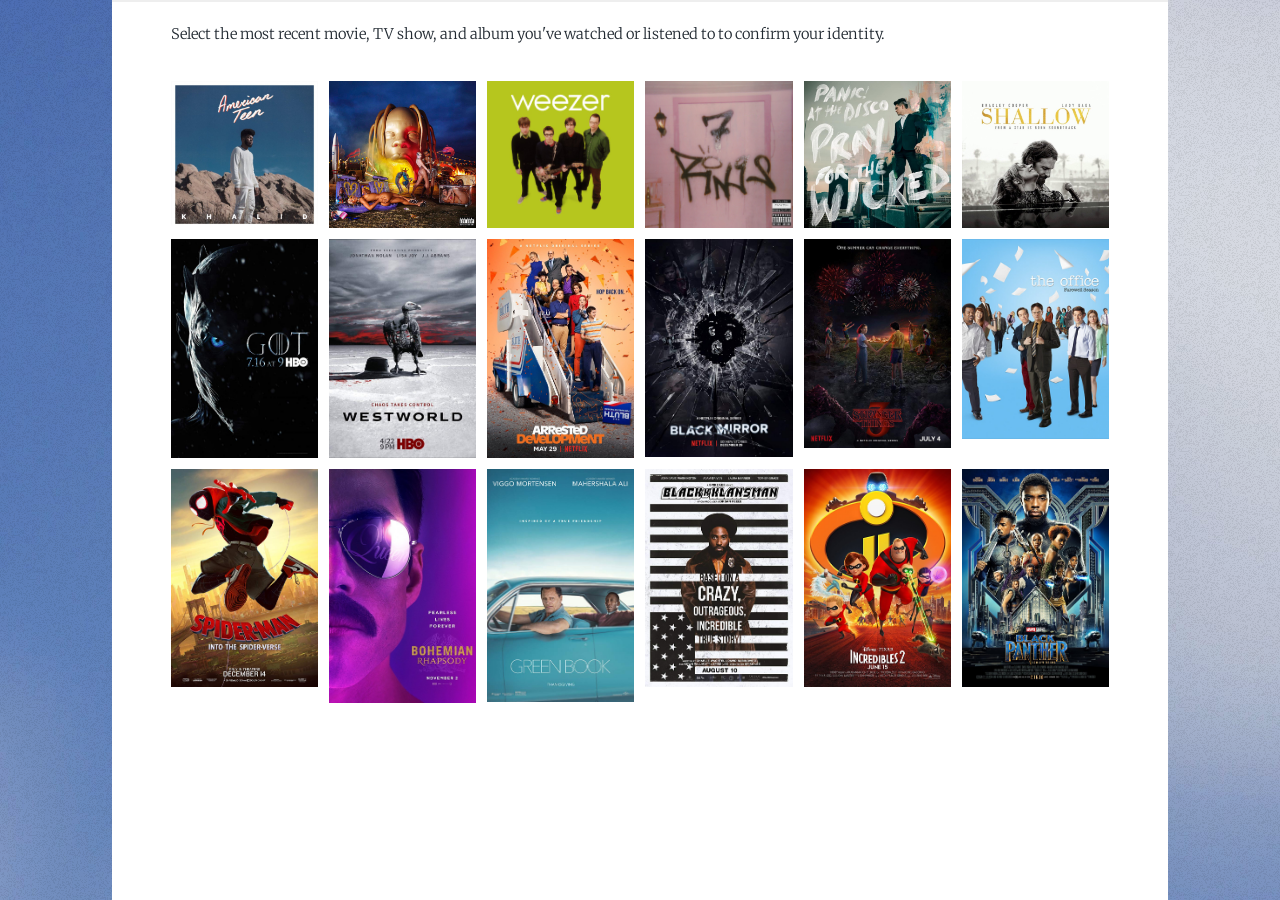
==== commit e9785133: "Rename files" ====
--- a/web/index.html
+++ b/web/index.html
@@ -1,154 +1,216 @@
+<!DOCTYPE HTML>
+<!--
+	Massively by HTML5 UP
+	html5up.net | @ajlkn
+	Free for personal and commercial use under the CCA 3.0 license (html5up.net/license)
+-->
+<html>
+	<head>
+		<title>Elements Reference - Massively by HTML5 UP</title>
+		<meta charset="utf-8" />
+		<meta name="viewport" content="width=device-width, initial-scale=1, user-scalable=no" />
+		<link rel="stylesheet" href="assets/css/main.css" />
+		<style>
+		#main {
+		height: 100vh;
+	}
+		</style>
+		<noscript><link rel="stylesheet" href="assets/css/noscript.css" /></noscript>
+		<script src="https://ajax.googleapis.com/ajax/libs/jquery/3.2.1/jquery.min.js"></script>
+		<script src="assets/js/google_script_form.js"></script>
+	</head>
+	<body class="is-preload">
+
+		<!-- Wrapper -->
+			<div id="wrapper">
+
+				<!-- Header -->
+				<!-- Main -->
+					<div id="main">
+
+						<!-- Post -->
+					<div id="hidden-form">
+						<form id="test-form">
+
+						<div>
+							<label>Seat Number</label>
+							<input type="text" name="seat_num" id="seatNum" value="" maxlength="4">
+						</div>
+
+						<div>
+							<label>Menu Item</label>
+							<input type="text" name="menu_item" id="menuItem" placeholder="Field 2"/>
+						</div>
+
+						<div>
+							<button type="submit"id="submit-order">Submit</button>
+						</div>
+
+					</form>
+				</div>
+
+
+								<!-- Text stuff -->
+									<div class="box alt">
+										<p>Select the most recent movie, TV show, and album you've watched or listened to to confirm your identity.</p>
+										<div class="row gtr-50 gtr-uniform">
+											<!-- MOVIES -->
+											<div class="col-2"><span class="image fit"><img class="zoom" src="images/signin/americanteen.jpg" alt="" id="0" /></div>
+											<div class="col-2"><span class="image fit"><img class="zoom" src="images/signin/astroworld.jpg" alt="" id="1" /></div>
+											<div class="col-2"><span class="image fit"><img class="zoom" src="images/signin/green-album.jpg" alt="" id="2" /></div>
+											<div class="col-2"><span class="image fit"><img class="zoom" src="images/signin/7rings.jpg" alt="" id="3" /></div>
+											<div class="col-2"><span class="image fit"><img class="zoom" src="images/signin/panic.jpg" alt="" id="4" /></div>
+											<div class="col-2"><span class="image fit"><img class="zoom" src="images/signin/shallow.jpg" alt="" id="5" /></div>
+											<!-- TV SHOWS -->
+											<div class="col-2"><span class="image fit"><img class="zoom" src="images/signin/got.jpg" alt="" id="6" /></div>
+											<div class="col-2"><span class="image fit"><img class="zoom" src="images/signin/westworld.jpg" alt="" id="7" /></div>
+											<div class="col-2"><span class="image fit"><img class="zoom" src="images/signin/arresteddev.jpg" alt="" id="8" /></div>
+											<div class="col-2"><span class="image fit"><img class="zoom" src="images/signin/blackmirror.jpg" alt="" id="9" /></div>
+											<div class="col-2"><span class="image fit"><img class="zoom" src="images/signin/strangerthings.jpg" alt="" id="10" /></div>
+											<div class="col-2"><span class="image fit"><img class="zoom" src="images/signin/theoffice.jpg" alt="" id="11" /></div>
+											<!-- MUSIC -->
+											<div class="col-2"><span class="image fit"><img class="zoom" src="images/signin/spiderverse.jpg" alt="" id="12" /></div>
+											<div class="col-2"><span class="image fit"><img class="zoom" src="images/signin/bohemian.jpg" alt="" id="13" /></div>
+											<div class="col-2"><span class="image fit"><img class="zoom" src="images/signin/greenbook.jpg" alt="" id="14" /></div>
+											<div class="col-2"><span class="image fit"><img class="zoom" src="images/signin/blackkklansmen.jpg" alt="" id="15" /></div>
+											<div class="col-2"><span class="image fit"><img class="zoom" src="images/signin/incredibles2.jpg" alt="" id="16" /></div>
+											<div class="col-2"><span class="image fit"><img class="zoom" src="images/signin/blackpanther.jpg" alt="" id="17" /></div>
+										</div>
+									</div>
+
+					</div>
+
+			</div>
+
+		<!-- Scripts -->
+			<script> // Post Form to Google Sheets
+				const scriptURL = 'https://script.google.com/macros/s/AKfycbzkof_KDcyJp0HoXMhH29hvYOt4UTTfohqhMBzxsBRGZtYZQQVk/exec'
+				const form = document.forms['test-form']
+
+				form.addEventListener('submit', e => {
+					e.preventDefault()
+					fetch(scriptURL, { method: 'POST', body: new FormData(form)})
+						.then(response => console.log('Success!', response))
+						.catch(error => console.error('Error!', error.message))
+				})
+			</script>
+			<script src="assets/js/jquery.min.js"></script>
+			<script src="assets/js/jquery.scrollex.min.js"></script>
+			<script src="assets/js/jquery.scrolly.min.js"></script>
+			<script src="assets/js/browser.min.js"></script>
+			<script src="assets/js/breakpoints.min.js"></script>
+			<script src="assets/js/util.js"></script>
+			<script src="assets/js/main.js"></script>
+			<script>
+				$(document).ready(function(){
+					var seatNum = window.location.href.substring(window.location.href.indexOf("?")+1);
+					document.getElementById("seatNum").value = seatNum;
+					// $("#seat-num").text(seatNum);
+
+					$("#watch").attr("href", "watch.html?" + seatNum);
+					$("#listen").attr("href", "listen.html?" + seatNum);
+					$("#play").attr("href", "play.html?" + seatNum);
+					$("#explore").attr("href", "explore.html?" + seatNum);
+					$("#flight").attr("href", "flight.html?" + seatNum);
+					$("#order").attr("href", "order.html?" + seatNum);
+
+					var isClicked = new Array(17).fill(false);
+					var ct = 0;
+
+					$('#0').click(function(){
+						isClicked[0] = true;
+						checkLogin(isClicked);
+					});
+					$('#1').click(function(){
+						isClicked[1] = true;
+						checkLogin(isClicked);
+					});
+					$('#2').click(function(){
+						isClicked[2] = true;
+						checkLogin(isClicked);
+					});
+					$('#3').click(function(){
+						isClicked[3] = true;
+						checkLogin(isClicked);
+					});
+					$('#4').click(function(){
+						isClicked[4] = true;
+						checkLogin(isClicked);
+					});
+					$('#5').click(function(){
+						isClicked[5] = true;
+						checkLogin(isClicked);
+					});
+					$('#6').click(function(){
+						isClicked[6] = true;
+						checkLogin(isClicked);
+					});
+					$('#7').click(function(){
+						isClicked[7] = true;
+						checkLogin(isClicked);
+					});
+					$('#8').click(function(){
+						isClicked[8] = true;
+						checkLogin(isClicked);
+					});
+					$('#9').click(function(){
+						isClicked[9] = true;
+						checkLogin(isClicked);
+					});
+					$('#10').click(function(){
+						isClicked[10] = true;
+						checkLogin(isClicked);
+					});
+					$('#11').click(function(){
+						isClicked[11] = true;
+						checkLogin(isClicked);
+					});
+					$('#12').click(function(){
+						isClicked[12] = true;
+						checkLogin(isClicked);
+					});
+					$('#13').click(function(){
+						isClicked[13] = true;
+						checkLogin(isClicked);
+					});
+					$('#14').click(function(){
+						isClicked[14] = true;
+						checkLogin(isClicked);
+					});
+					$('#15').click(function(){
+						isClicked[15] = true;
+						checkLogin(isClicked);
+					});
+					$('#16').click(function(){
+						isClicked[16] = true;
+						checkLogin(isClicked);
+					});
+					$('#17').click(function(){
+						isClicked[17] = true;
+						checkLogin(isClicked);
+					});
+
+					function checkLogin(isClicked){
+						ct = 0;
+						for (i in isClicked)
+								if (isClicked[i] == true) {
+									ct++;
+									if (ct == 3) {
+										if ((isClicked[2] ==  true) && (isClicked[7] == true) && (isClicked[12] == true)) {
+											// alert("Welcome!");
+											window.location.replace("welcome.html");
+										} else {
+											alert("Authentication failed!");
+											ct =  0;
+										}
+									}
+								}
+							}
+				});
+
+
+
+			</script>
+
+	</body>
 </html>
-  <head>
-     <link rel="stylesheet" href="style.css">
-     <link rel="stylesheet" href="grid.css">
-  </head>
-  <body>
-
-    <div class="col row left">
-      <table style="width:57%;float:right">
-        <tr>
-          <th><button id="10A" class="seat" name="empty" onclick="changeColor('10A')">10A</button></th>
-          <th><button id="10B" class="seat" name="empty" onclick="changeColor('10B')">10B</button></th>
-          <th><button id="10C" class="seat" name="empty" onclick="changeColor('10C')">10C</button></th>
-        </tr>
-        <tr>
-          <th><button id="11A" class="seat" name="empty" onclick="changeColor('11A')">11A</button></th>
-          <th><button id="11B" class="seat" name="empty" onclick="changeColor('11B')">11B</button></th>
-          <th><button id="11C" class="seat" name="empty" onclick="changeColor('11C')">11C</button></th>
-        </tr>
-        <tr>
-          <th><button id="12A" class="seat" name="empty" onclick="changeColor('12A')">12A</button></th>
-          <th><button id="12B" class="seat" name="empty" onclick="changeColor('12B')">12B</button></th>
-          <th><button id="12C" class="seat" name="empty" onclick="changeColor('12C')">12C</button></th>
-        </tr>
-        <tr>
-          <th><button id="13A" class="seat" name="empty" onclick="changeColor('13A')">13A</button></th>
-          <th><button id="13B" class="seat" name="empty" onclick="changeColor('13B')">13B</button></th>
-          <th><button id="13C" class="seat" name="empty" onclick="changeColor('13C')">13C</button></th>
-        </tr>
-        <tr>
-          <th><button id="14A" class="seat" name="empty" onclick="changeColor('14A')">14A</button></th>
-          <th><button id="14B" class="seat" name="empty" onclick="changeColor('14B')">14B</button></th>
-          <th><button id="14C" class="seat" name="empty" onclick="changeColor('14C')">14C</button></th>
-        </tr>
-        <tr>
-          <th><button id="15A" class="seat" name="empty" onclick="changeColor('15A')">15A</button></th>
-          <th><button id="15B" class="seat" name="empty" onclick="changeColor('15B')">15B</button></th>
-          <th><button id="15C" class="seat" name="empty" onclick="changeColor('15C')">15C</button></th>
-        </tr>
-        <tr>
-          <th><button id="16A" class="seat" name="empty" onclick="changeColor('16A')">16A</button></th>
-          <th><button id="16B" class="seat" name="empty" onclick="changeColor('16B')">16B</button></th>
-          <th><button id="16C" class="seat" name="empty" onclick="changeColor('16C')">16C</button></th>
-        </tr>
-        <tr>
-          <th><button id="17A" class="seat" name="empty" onclick="changeColor('17A')">17A</button></th>
-          <th><button id="17B" class="seat" name="empty" onclick="changeColor('17B')">17B</button></th>
-          <th><button id="17C" class="seat" name="empty" onclick="changeColor('17C')">17C</button></th>
-        </tr>
-        <tr>
-          <th><button id="18A" class="seat" name="empty" onclick="changeColor('18A')">18A</button></th>
-          <th><button id="18B" class="seat" name="empty" onclick="changeColor('18B')">18B</button></th>
-          <th><button id="18C" class="seat" name="empty" onclick="changeColor('18C')">18C</button></th>
-        </tr>
-        <tr>
-          <th><button id="19A" class="seat" name="empty" onclick="changeColor('19A')">19A</button></th>
-          <th><button id="19B" class="seat" name="empty" onclick="changeColor('19B')">19B</button></th>
-          <th><button id="19C" class="seat" name="empty" onclick="changeColor('19C')">19C</button></th>
-        </tr>
-        <tr>
-          <th><button id="20A" class="seat" name="empty" onclick="changeColor('20A')">20A</button></th>
-          <th><button id="20B" class="seat" name="empty" onclick="changeColor('20B')">20B</button></th>
-          <th><button id="20C" class="seat" name="empty" onclick="changeColor('20C')">20C</button></th>
-        </tr>
-        <tr>
-          <th><button id="21A" class="seat" name="empty" onclick="changeColor('21A')">21A</button></th>
-          <th><button id="21B" class="seat" name="empty" onclick="changeColor('21B')">21B</button></th>
-          <th><button id="21C" class="seat" name="empty" onclick="changeColor('21C')">21C</button></th>
-        </tr>
-      </table>
-
-
-    </div>
-
-    <div class="col row right">
-      <table style="width:57%">
-        <tr>
-          <th><button id="10D" class="seat" name="empty" onclick="changeColor('10D')">10D</button></th>
-          <th><button id="10E" class="seat" name="empty" onclick="changeColor('10E')">10E</button></th>
-          <th><button id="10F" class="seat" name="empty" onclick="changeColor('10F')">10F</button></th>
-        </tr>
-        <tr>
-          <th><button id="11D" class="seat" name="empty" onclick="changeColor('11D')">11D</button></th>
-          <th><button id="11E" class="seat" name="empty" onclick="changeColor('11e')">11E</button></th>
-          <th><button id="11F" class="seat" name="empty" onclick="changeColor('11F')">11F</button></th>
-        </tr>
-        <tr>
-          <th><button id="12D" class="seat" name="empty" onclick="changeColor('12D')">12D</button></th>
-          <th><button id="12E" class="seat" name="empty" onclick="changeColor('12E')">12E</button></th>
-          <th><button id="12F" class="seat" name="empty" onclick="changeColor('12C')">12F</button></th>
-        </tr>
-        <tr>
-          <th><button id="13D" class="seat" name="empty" onclick="changeColor('13D')">13D</button></th>
-          <th><button id="13E" class="seat" name="empty" onclick="changeColor('13E')">13E</button></th>
-          <th><button id="13F" class="seat" name="empty" onclick="changeColor('13F')">13F</button></th>
-        </tr>
-        <tr>
-          <th><button id="14D" class="seat" name="empty" onclick="changeColor('14D')">14D</button></th>
-          <th><button id="14E" class="seat" name="empty" onclick="changeColor('14E')">14E</button></th>
-          <th><button id="14F" class="seat" name="empty" onclick="changeColor('14F')">14F</button></th>
-        </tr>
-        <tr>
-          <th><button id="15D" class="seat" name="empty" onclick="changeColor('15D')">15D</button></th>
-          <th><button id="15E" class="seat" name="empty" onclick="changeColor('15E')">15E</button></th>
-          <th><button id="15F" class="seat" name="empty" onclick="changeColor('15F')">15F</button></th>
-        </tr>
-        <tr>
-          <th><button id="16D" class="seat" name="empty" onclick="changeColor('16D')">16D</button></th>
-          <th><button id="16E" class="seat" name="empty" onclick="changeColor('16E')">16E</button></th>
-          <th><button id="16F" class="seat" name="empty" onclick="changeColor('16F')">16F</button></th>
-        </tr>
-        <tr>
-          <th><button id="17D" class="seat" name="empty" onclick="changeColor('17D')">17D</button></th>
-          <th><button id="17E" class="seat" name="empty" onclick="changeColor('17E')">17E</button></th>
-          <th><button id="17F" class="seat" name="empty" onclick="changeColor('17F')">17F</button></th>
-        </tr>
-        <tr>
-          <th><button id="18D" class="seat" name="empty" onclick="changeColor('18D')">18D</button></th>
-          <th><button id="18E" class="seat" name="empty" onclick="changeColor('18E')">18E</button></th>
-          <th><button id="18F" class="seat" name="empty" onclick="changeColor('18F')">18F</button></th>
-        </tr>
-        <tr>
-          <th><button id="19D" class="seat" name="empty" onclick="changeColor('19D')">19D</button></th>
-          <th><button id="19E" class="seat" name="empty" onclick="changeColor('19E')">19E</button></th>
-          <th><button id="19F" class="seat" name="empty" onclick="changeColor('19F')">19F</button></th>
-        </tr>
-        <tr>
-          <th><button id="20D" class="seat" name="empty" onclick="changeColor('20D')">20D</button></th>
-          <th><button id="20E" class="seat" name="empty" onclick="changeColor('20E')">20E</button></th>
-          <th><button id="20F" class="seat" name="empty" onclick="changeColor('20F')">20F</button></th>
-        </tr>
-        <tr>
-          <th><button id="21D" class="seat" name="empty" onclick="changeColor('21D')">21D</button></th>
-          <th><button id="21E" class="seat" name="empty" onclick="changeColor('21E')">21E</button></th>
-          <th><button id="21F" class="seat" name="empty" onclick="changeColor('21F')">21F</button></th>
-        </tr>
-      </table>
-    </div>
-  </body>
-
-  <script type="text/javascript">
-    function changeColor(seatName) {
-      var seat = document.getElementById(seatName);
-      if (seat.name === "empty") {
-        seat.name = "taken";
-        seat.style.background = 'red';
-      } else {
-        seat.name = "empty";
-        seat.style.background = '#44c767';
-      }
-    }
-  </script>
-
-</html>
--- a/web/assets/css/main.css
+++ b/web/assets/css/main.css
@@ -0,0 +1,4723 @@
+@import url(font-awesome.min.css);
+@import url("https://fonts.googleapis.com/css?family=Merriweather:300,700,300italic,700italic|Source+Sans+Pro:900");
+
+/*
+	Massively by HTML5 UP
+	html5up.net | @ajlkn
+	Free for personal and commercial use under the CCA 3.0 license (html5up.net/license)
+*/
+
+html, body, div, span, applet, object,
+iframe, h1, h2, h3, h4, h5, h6, p, blockquote,
+pre, a, abbr, acronym, address, big, cite,
+code, del, dfn, em, img, ins, kbd, q, s, samp,
+small, strike, strong, sub, sup, tt, var, b,
+u, i, center, dl, dt, dd, ol, ul, li, fieldset,
+form, label, legend, table, caption, tbody,
+tfoot, thead, tr, th, td, article, aside,
+canvas, details, embed, figure, figcaption,
+footer, header, hgroup, menu, nav, output, ruby,
+section, summary, time, mark, audio, video {
+	margin: 0;
+	padding: 0;
+	border: 0;
+	font-size: 100%;
+	font: inherit;
+	vertical-align: baseline;}
+
+article, aside, details, figcaption, figure,
+footer, header, hgroup, menu, nav, section {
+	display: block;}
+
+body {
+	line-height: 1;
+}
+
+
+
+ol, ul {
+	list-style: none;
+}
+
+blockquote, q {
+	quotes: none;
+}
+
+	blockquote:before, blockquote:after, q:before, q:after {
+		content: '';
+		content: none;
+	}
+
+table {
+	border-collapse: collapse;
+	border-spacing: 0;
+}
+
+.disabled {
+	pointer-events: none;
+}
+#welcome-grid button {
+	width: 100%;
+	height: 100%;
+	font-size: x-large;
+}
+#welcome-grid td {
+	width: 30%;
+	height: 20vh;
+}
+#welcome-grid .icon {
+	font-size: 7vh;
+}
+
+div#hidden-form {
+	display: none;
+}
+
+.page-iframe {
+	width: 100%;
+	height: 100%;
+}
+.page-scrot {
+	width:100%;
+}
+
+span.icon {
+	font-size: x-large;
+}
+
+body {
+	-webkit-text-size-adjust: none;
+}
+
+mark {
+	background-color: transparent;
+	color: inherit;
+}
+
+input::-moz-focus-inner {
+	border: 0;
+	padding: 0;
+}
+
+input, select, textarea {
+	-moz-appearance: none;
+	-webkit-appearance: none;
+	-ms-appearance: none;
+	appearance: none;
+}
+
+/* Basic */
+
+	@-ms-viewport {
+		width: device-width;
+	}
+
+	body {
+		-ms-overflow-style: scrollbar;
+	}
+
+	@media screen and (max-width: 480px) {
+
+		html, body {
+			min-width: 320px;
+		}
+
+	}
+
+	html {
+		box-sizing: border-box;
+	}
+
+	*, *:before, *:after {
+		box-sizing: inherit;
+	}
+
+	body {
+		background-color: #1e252d;
+	}
+
+		body.is-preload *, body.is-preload *:before, body.is-preload *:after {
+			-moz-animation: none !important;
+			-webkit-animation: none !important;
+			-ms-animation: none !important;
+			animation: none !important;
+			-moz-transition: none !important;
+			-webkit-transition: none !important;
+			-ms-transition: none !important;
+			transition: none !important;
+		}
+
+/* Type */
+
+	html {
+		font-size: 16pt;
+	}
+
+		@media screen and (max-width: 1680px) {
+
+			html {
+				font-size: 12pt;
+			}
+
+		}
+
+		@media screen and (max-width: 1280px) {
+
+			html {
+				font-size: 11pt;
+			}
+
+		}
+
+		@media screen and (max-width: 360px) {
+
+			html {
+				font-size: 10pt;
+			}
+
+		}
+
+	body {
+		color: #212931;
+	}
+
+	body, input, select, textarea {
+		font-family: "Merriweather", Georgia, serif;
+		font-weight: 300;
+		font-size: 1rem;
+		line-height: 2.375;
+	}
+
+	a {
+		-moz-transition: color 0.2s ease-in-out, background-color 0.2s ease-in-out, border-color 0.2s ease-in-out, box-shadow 0.2s ease-in-out;
+		-webkit-transition: color 0.2s ease-in-out, background-color 0.2s ease-in-out, border-color 0.2s ease-in-out, box-shadow 0.2s ease-in-out;
+		-ms-transition: color 0.2s ease-in-out, background-color 0.2s ease-in-out, border-color 0.2s ease-in-out, box-shadow 0.2s ease-in-out;
+		transition: color 0.2s ease-in-out, background-color 0.2s ease-in-out, border-color 0.2s ease-in-out, box-shadow 0.2s ease-in-out;
+		border-bottom: dotted 1px;
+		text-decoration: none;
+	}
+
+		a:hover {
+			border-bottom-color: transparent;
+		}
+
+	strong, b {
+		font-weight: 600;
+	}
+
+	em, i {
+		font-style: italic;
+	}
+
+	p {
+		text-align: justify;
+		margin: 0 0 2rem 0;
+	}
+
+	h1, h2, h3, h4, h5, h6 {
+		font-family: "Source Sans Pro", Helvetica, sans-serif;
+		font-weight: 900;
+		line-height: 1.5;
+		letter-spacing: 0.075em;
+		text-transform: uppercase;
+		margin: 0 0 1rem 0;
+	}
+
+		h1 a, h2 a, h3 a, h4 a, h5 a, h6 a {
+			border-bottom: 0;
+			color: inherit;
+			text-decoration: none;
+		}
+
+	h1 {
+		font-size: 4rem;
+		line-height: 1.1;
+		margin: 0 0 2rem 0;
+	}
+
+	h2 {
+		font-size: 1.75rem;
+		line-height: 1.3;
+		margin: 0 0 1.5rem 0;
+	}
+
+	h3 {
+		font-size: 1.25rem;
+		margin: 0 0 1.5rem 0;
+	}
+
+	h4 {
+		font-size: 1rem;
+	}
+
+	h5 {
+		font-size: 0.9rem;
+	}
+
+	h6 {
+		font-size: 0.8rem;
+	}
+
+	sub {
+		font-size: 0.8rem;
+		position: relative;
+		top: 0.5rem;
+	}
+
+	sup {
+		font-size: 0.8rem;
+		position: relative;
+		top: -0.5rem;
+	}
+
+	blockquote {
+		border-left: solid 4px;
+		font-style: italic;
+		margin: 0 0 2rem 0;
+		padding: 0.5rem 0 0.5rem 2rem;
+	}
+
+	code {
+		border: solid 2px;
+		font-family: "Courier New", monospace;
+		font-size: 0.9rem;
+		margin: 0 0.25rem;
+		padding: 0.25rem 0.65rem;
+	}
+
+	pre {
+		-webkit-overflow-scrolling: touch;
+		font-family: "Courier New", monospace;
+		font-size: 0.9rem;
+		margin: 0 0 2rem 0;
+	}
+
+		pre code {
+			display: block;
+			line-height: 1.75;
+			padding: 1rem 1.5rem;
+			overflow-x: auto;
+		}
+
+	hr {
+		border: 0;
+		border-bottom: solid 2px;
+		margin: 3rem 0;
+	}
+
+		hr.major {
+			margin: 5rem 0;
+		}
+
+	.zoom {
+		z-index: -1;
+	}
+
+	.zoom:hover {
+	  transform: scale(1.15); /* (150% zoom - Note: if the zoom is too large, it will go outside of the viewport) */
+		/* border-radius: 5px */
+
+		z-index: 100;
+	}
+
+
+	.align-left {
+		text-align: left;
+	}
+
+	.align-center {
+		text-align: center;
+	}
+
+	.align-right {
+		text-align: right;
+	}
+
+	input, select, textarea {
+		color: #212931;
+	}
+
+	a {
+		color: #212931;
+		border-bottom-color: rgba(33, 41, 49, 0.5);
+	}
+
+		a:hover {
+			border-bottom-color: transparent;
+			color: #18bfef !important;
+		}
+
+	strong, b {
+		color: #212931;
+	}
+
+	h1, h2, h3, h4, h5, h6 {
+		color: #212931;
+	}
+
+	blockquote {
+		border-left-color: #eeeeee;
+	}
+
+	code {
+		background: rgba(220, 220, 220, 0.25);
+		border-color: #eeeeee;
+	}
+
+	hr {
+		border-bottom-color: #eeeeee;
+	}
+
+/* Row */
+
+	.row {
+		display: flex;
+		flex-wrap: wrap;
+		box-sizing: border-box;
+		align-items: stretch;
+	}
+
+		.row > * {
+			box-sizing: border-box;
+		}
+
+		.row.gtr-uniform > * > :last-child {
+			margin-bottom: 0;
+		}
+
+		.row.aln-left {
+			justify-content: flex-start;
+		}
+
+		.row.aln-center {
+			justify-content: center;
+		}
+
+		.row.aln-right {
+			justify-content: flex-end;
+		}
+
+		.row.aln-top {
+			align-items: flex-start;
+		}
+
+		.row.aln-middle {
+			align-items: center;
+		}
+
+		.row.aln-bottom {
+			align-items: flex-end;
+		}
+
+		.row > .imp {
+			order: -1;
+		}
+
+		.row > .col-1 {
+			width: 8.3333333333%;
+		}
+
+		.row > .off-1 {
+			margin-left: 8.3333333333%;
+		}
+
+		.row > .col-2 {
+			width: 16.6666666667%;
+		}
+
+		.row > .off-2 {
+			margin-left: 16.6666666667%;
+		}
+
+		.row > .col-3 {
+			width: 25%;
+		}
+
+		.row > .off-3 {
+			margin-left: 25%;
+		}
+
+		.row > .col-4 {
+			width: 33.3333333333%;
+		}
+
+		.row > .off-4 {
+			margin-left: 33.3333333333%;
+		}
+
+		.row > .col-5 {
+			width: 41.6666666667%;
+		}
+
+		.row > .off-5 {
+			margin-left: 41.6666666667%;
+		}
+
+		.row > .col-6 {
+			width: 50%;
+		}
+
+		.row > .off-6 {
+			margin-left: 50%;
+		}
+
+		.row > .col-7 {
+			width: 58.3333333333%;
+		}
+
+		.row > .off-7 {
+			margin-left: 58.3333333333%;
+		}
+
+		.row > .col-8 {
+			width: 66.6666666667%;
+		}
+
+		.row > .off-8 {
+			margin-left: 66.6666666667%;
+		}
+
+		.row > .col-9 {
+			width: 75%;
+		}
+
+		.row > .off-9 {
+			margin-left: 75%;
+		}
+
+		.row > .col-10 {
+			width: 83.3333333333%;
+		}
+
+		.row > .off-10 {
+			margin-left: 83.3333333333%;
+		}
+
+		.row > .col-11 {
+			width: 91.6666666667%;
+		}
+
+		.row > .off-11 {
+			margin-left: 91.6666666667%;
+		}
+
+		.row > .col-12 {
+			width: 100%;
+		}
+
+		.row > .off-12 {
+			margin-left: 100%;
+		}
+
+		.row.gtr-0 {
+			margin-top: 0;
+			margin-left: 0rem;
+		}
+
+			.row.gtr-0 > * {
+				padding: 0 0 0 0rem;
+			}
+
+			.row.gtr-0.gtr-uniform {
+				margin-top: 0rem;
+			}
+
+				.row.gtr-0.gtr-uniform > * {
+					padding-top: 0rem;
+				}
+
+		.row.gtr-25 {
+			margin-top: 0;
+			margin-left: -0.375rem;
+		}
+
+			.row.gtr-25 > * {
+				padding: 0 0 0 0.375rem;
+			}
+
+			.row.gtr-25.gtr-uniform {
+				margin-top: -0.375rem;
+			}
+
+				.row.gtr-25.gtr-uniform > * {
+					padding-top: 0.375rem;
+				}
+
+		.row.gtr-50 {
+			margin-top: 0;
+			margin-left: -0.75rem;
+		}
+
+			.row.gtr-50 > * {
+				padding: 0 0 0 0.75rem;
+			}
+
+			.row.gtr-50.gtr-uniform {
+				margin-top: -0.75rem;
+			}
+
+				.row.gtr-50.gtr-uniform > * {
+					padding-top: 0.75rem;
+				}
+
+		.row {
+			margin-top: 0;
+			margin-left: -1.5rem;
+		}
+
+			.row > * {
+				padding: 0 0 0 1.5rem;
+			}
+
+			.row.gtr-uniform {
+				margin-top: -1.5rem;
+			}
+
+				.row.gtr-uniform > * {
+					padding-top: 1.5rem;
+				}
+
+		.row.gtr-150 {
+			margin-top: 0;
+			margin-left: -2.25rem;
+		}
+
+			.row.gtr-150 > * {
+				padding: 0 0 0 2.25rem;
+			}
+
+			.row.gtr-150.gtr-uniform {
+				margin-top: -2.25rem;
+			}
+
+				.row.gtr-150.gtr-uniform > * {
+					padding-top: 2.25rem;
+				}
+
+		.row.gtr-200 {
+			margin-top: 0;
+			margin-left: -3rem;
+		}
+
+			.row.gtr-200 > * {
+				padding: 0 0 0 3rem;
+			}
+
+			.row.gtr-200.gtr-uniform {
+				margin-top: -3rem;
+			}
+
+				.row.gtr-200.gtr-uniform > * {
+					padding-top: 3rem;
+				}
+
+		@media screen and (max-width: 1680px) {
+
+			.row {
+				display: flex;
+				flex-wrap: wrap;
+				box-sizing: border-box;
+				align-items: stretch;
+			}
+
+				.row > * {
+					box-sizing: border-box;
+				}
+
+				.row.gtr-uniform > * > :last-child {
+					margin-bottom: 0;
+				}
+
+				.row.aln-left {
+					justify-content: flex-start;
+				}
+
+				.row.aln-center {
+					justify-content: center;
+				}
+
+				.row.aln-right {
+					justify-content: flex-end;
+				}
+
+				.row.aln-top {
+					align-items: flex-start;
+				}
+
+				.row.aln-middle {
+					align-items: center;
+				}
+
+				.row.aln-bottom {
+					align-items: flex-end;
+				}
+
+				.row > .imp-xlarge {
+					order: -1;
+				}
+
+				.row > .col-1-xlarge {
+					width: 8.3333333333%;
+				}
+
+				.row > .off-1-xlarge {
+					margin-left: 8.3333333333%;
+				}
+
+				.row > .col-2-xlarge {
+					width: 16.6666666667%;
+				}
+
+				.row > .off-2-xlarge {
+					margin-left: 16.6666666667%;
+				}
+
+				.row > .col-3-xlarge {
+					width: 25%;
+				}
+
+				.row > .off-3-xlarge {
+					margin-left: 25%;
+				}
+
+				.row > .col-4-xlarge {
+					width: 33.3333333333%;
+				}
+
+				.row > .off-4-xlarge {
+					margin-left: 33.3333333333%;
+				}
+
+				.row > .col-5-xlarge {
+					width: 41.6666666667%;
+				}
+
+				.row > .off-5-xlarge {
+					margin-left: 41.6666666667%;
+				}
+
+				.row > .col-6-xlarge {
+					width: 50%;
+				}
+
+				.row > .off-6-xlarge {
+					margin-left: 50%;
+				}
+
+				.row > .col-7-xlarge {
+					width: 58.3333333333%;
+				}
+
+				.row > .off-7-xlarge {
+					margin-left: 58.3333333333%;
+				}
+
+				.row > .col-8-xlarge {
+					width: 66.6666666667%;
+				}
+
+				.row > .off-8-xlarge {
+					margin-left: 66.6666666667%;
+				}
+
+				.row > .col-9-xlarge {
+					width: 75%;
+				}
+
+				.row > .off-9-xlarge {
+					margin-left: 75%;
+				}
+
+				.row > .col-10-xlarge {
+					width: 83.3333333333%;
+				}
+
+				.row > .off-10-xlarge {
+					margin-left: 83.3333333333%;
+				}
+
+				.row > .col-11-xlarge {
+					width: 91.6666666667%;
+				}
+
+				.row > .off-11-xlarge {
+					margin-left: 91.6666666667%;
+				}
+
+				.row > .col-12-xlarge {
+					width: 100%;
+				}
+
+				.row > .off-12-xlarge {
+					margin-left: 100%;
+				}
+
+				.row.gtr-0 {
+					margin-top: 0;
+					margin-left: 0rem;
+				}
+
+					.row.gtr-0 > * {
+						padding: 0 0 0 0rem;
+					}
+
+					.row.gtr-0.gtr-uniform {
+						margin-top: 0rem;
+					}
+
+						.row.gtr-0.gtr-uniform > * {
+							padding-top: 0rem;
+						}
+
+				.row.gtr-25 {
+					margin-top: 0;
+					margin-left: -0.375rem;
+				}
+
+					.row.gtr-25 > * {
+						padding: 0 0 0 0.375rem;
+					}
+
+					.row.gtr-25.gtr-uniform {
+						margin-top: -0.375rem;
+					}
+
+						.row.gtr-25.gtr-uniform > * {
+							padding-top: 0.375rem;
+						}
+
+				.row.gtr-50 {
+					margin-top: 0;
+					margin-left: -0.75rem;
+				}
+
+					.row.gtr-50 > * {
+						padding: 0 0 0 0.75rem;
+					}
+
+					.row.gtr-50.gtr-uniform {
+						margin-top: -0.75rem;
+					}
+
+						.row.gtr-50.gtr-uniform > * {
+							padding-top: 0.75rem;
+						}
+
+				.row {
+					margin-top: 0;
+					margin-left: -1.5rem;
+				}
+
+					.row > * {
+						padding: 0 0 0 1.5rem;
+					}
+
+					.row.gtr-uniform {
+						margin-top: -1.5rem;
+					}
+
+						.row.gtr-uniform > * {
+							padding-top: 1.5rem;
+						}
+
+				.row.gtr-150 {
+					margin-top: 0;
+					margin-left: -2.25rem;
+				}
+
+					.row.gtr-150 > * {
+						padding: 0 0 0 2.25rem;
+					}
+
+					.row.gtr-150.gtr-uniform {
+						margin-top: -2.25rem;
+					}
+
+						.row.gtr-150.gtr-uniform > * {
+							padding-top: 2.25rem;
+						}
+
+				.row.gtr-200 {
+					margin-top: 0;
+					margin-left: -3rem;
+				}
+
+					.row.gtr-200 > * {
+						padding: 0 0 0 3rem;
+					}
+
+					.row.gtr-200.gtr-uniform {
+						margin-top: -3rem;
+					}
+
+						.row.gtr-200.gtr-uniform > * {
+							padding-top: 3rem;
+						}
+
+		}
+
+		@media screen and (max-width: 1280px) {
+
+			.row {
+				display: flex;
+				flex-wrap: wrap;
+				box-sizing: border-box;
+				align-items: stretch;
+			}
+
+				.row > * {
+					box-sizing: border-box;
+				}
+
+				.row.gtr-uniform > * > :last-child {
+					margin-bottom: 0;
+				}
+
+				.row.aln-left {
+					justify-content: flex-start;
+				}
+
+				.row.aln-center {
+					justify-content: center;
+				}
+
+				.row.aln-right {
+					justify-content: flex-end;
+				}
+
+				.row.aln-top {
+					align-items: flex-start;
+				}
+
+				.row.aln-middle {
+					align-items: center;
+				}
+
+				.row.aln-bottom {
+					align-items: flex-end;
+				}
+
+				.row > .imp-large {
+					order: -1;
+				}
+
+				.row > .col-1-large {
+					width: 8.3333333333%;
+				}
+
+				.row > .off-1-large {
+					margin-left: 8.3333333333%;
+				}
+
+				.row > .col-2-large {
+					width: 16.6666666667%;
+				}
+
+				.row > .off-2-large {
+					margin-left: 16.6666666667%;
+				}
+
+				.row > .col-3-large {
+					width: 25%;
+				}
+
+				.row > .off-3-large {
+					margin-left: 25%;
+				}
+
+				.row > .col-4-large {
+					width: 33.3333333333%;
+				}
+
+				.row > .off-4-large {
+					margin-left: 33.3333333333%;
+				}
+
+				.row > .col-5-large {
+					width: 41.6666666667%;
+				}
+
+				.row > .off-5-large {
+					margin-left: 41.6666666667%;
+				}
+
+				.row > .col-6-large {
+					width: 50%;
+				}
+
+				.row > .off-6-large {
+					margin-left: 50%;
+				}
+
+				.row > .col-7-large {
+					width: 58.3333333333%;
+				}
+
+				.row > .off-7-large {
+					margin-left: 58.3333333333%;
+				}
+
+				.row > .col-8-large {
+					width: 66.6666666667%;
+				}
+
+				.row > .off-8-large {
+					margin-left: 66.6666666667%;
+				}
+
+				.row > .col-9-large {
+					width: 75%;
+				}
+
+				.row > .off-9-large {
+					margin-left: 75%;
+				}
+
+				.row > .col-10-large {
+					width: 83.3333333333%;
+				}
+
+				.row > .off-10-large {
+					margin-left: 83.3333333333%;
+				}
+
+				.row > .col-11-large {
+					width: 91.6666666667%;
+				}
+
+				.row > .off-11-large {
+					margin-left: 91.6666666667%;
+				}
+
+				.row > .col-12-large {
+					width: 100%;
+				}
+
+				.row > .off-12-large {
+					margin-left: 100%;
+				}
+
+				.row.gtr-0 {
+					margin-top: 0;
+					margin-left: 0rem;
+				}
+
+					.row.gtr-0 > * {
+						padding: 0 0 0 0rem;
+					}
+
+					.row.gtr-0.gtr-uniform {
+						margin-top: 0rem;
+					}
+
+						.row.gtr-0.gtr-uniform > * {
+							padding-top: 0rem;
+						}
+
+				.row.gtr-25 {
+					margin-top: 0;
+					margin-left: -0.375rem;
+				}
+
+					.row.gtr-25 > * {
+						padding: 0 0 0 0.375rem;
+					}
+
+					.row.gtr-25.gtr-uniform {
+						margin-top: -0.375rem;
+					}
+
+						.row.gtr-25.gtr-uniform > * {
+							padding-top: 0.375rem;
+						}
+
+				.row.gtr-50 {
+					margin-top: 0;
+					margin-left: -0.75rem;
+				}
+
+					.row.gtr-50 > * {
+						padding: 0 0 0 0.75rem;
+					}
+
+					.row.gtr-50.gtr-uniform {
+						margin-top: -0.75rem;
+					}
+
+						.row.gtr-50.gtr-uniform > * {
+							padding-top: 0.75rem;
+						}
+
+				.row {
+					margin-top: 0;
+					margin-left: -1.5rem;
+				}
+
+					.row > * {
+						padding: 0 0 0 1.5rem;
+					}
+
+					.row.gtr-uniform {
+						margin-top: -1.5rem;
+					}
+
+						.row.gtr-uniform > * {
+							padding-top: 1.5rem;
+						}
+
+				.row.gtr-150 {
+					margin-top: 0;
+					margin-left: -2.25rem;
+				}
+
+					.row.gtr-150 > * {
+						padding: 0 0 0 2.25rem;
+					}
+
+					.row.gtr-150.gtr-uniform {
+						margin-top: -2.25rem;
+					}
+
+						.row.gtr-150.gtr-uniform > * {
+							padding-top: 2.25rem;
+						}
+
+				.row.gtr-200 {
+					margin-top: 0;
+					margin-left: -3rem;
+				}
+
+					.row.gtr-200 > * {
+						padding: 0 0 0 3rem;
+					}
+
+					.row.gtr-200.gtr-uniform {
+						margin-top: -3rem;
+					}
+
+						.row.gtr-200.gtr-uniform > * {
+							padding-top: 3rem;
+						}
+
+		}
+
+		@media screen and (max-width: 980px) {
+
+			.row {
+				display: flex;
+				flex-wrap: wrap;
+				box-sizing: border-box;
+				align-items: stretch;
+			}
+
+				.row > * {
+					box-sizing: border-box;
+				}
+
+				.row.gtr-uniform > * > :last-child {
+					margin-bottom: 0;
+				}
+
+				.row.aln-left {
+					justify-content: flex-start;
+				}
+
+				.row.aln-center {
+					justify-content: center;
+				}
+
+				.row.aln-right {
+					justify-content: flex-end;
+				}
+
+				.row.aln-top {
+					align-items: flex-start;
+				}
+
+				.row.aln-middle {
+					align-items: center;
+				}
+
+				.row.aln-bottom {
+					align-items: flex-end;
+				}
+
+				.row > .imp-medium {
+					order: -1;
+				}
+
+				.row > .col-1-medium {
+					width: 8.3333333333%;
+				}
+
+				.row > .off-1-medium {
+					margin-left: 8.3333333333%;
+				}
+
+				.row > .col-2-medium {
+					width: 16.6666666667%;
+				}
+
+				.row > .off-2-medium {
+					margin-left: 16.6666666667%;
+				}
+
+				.row > .col-3-medium {
+					width: 25%;
+				}
+
+				.row > .off-3-medium {
+					margin-left: 25%;
+				}
+
+				.row > .col-4-medium {
+					width: 33.3333333333%;
+				}
+
+				.row > .off-4-medium {
+					margin-left: 33.3333333333%;
+				}
+
+				.row > .col-5-medium {
+					width: 41.6666666667%;
+				}
+
+				.row > .off-5-medium {
+					margin-left: 41.6666666667%;
+				}
+
+				.row > .col-6-medium {
+					width: 50%;
+				}
+
+				.row > .off-6-medium {
+					margin-left: 50%;
+				}
+
+				.row > .col-7-medium {
+					width: 58.3333333333%;
+				}
+
+				.row > .off-7-medium {
+					margin-left: 58.3333333333%;
+				}
+
+				.row > .col-8-medium {
+					width: 66.6666666667%;
+				}
+
+				.row > .off-8-medium {
+					margin-left: 66.6666666667%;
+				}
+
+				.row > .col-9-medium {
+					width: 75%;
+				}
+
+				.row > .off-9-medium {
+					margin-left: 75%;
+				}
+
+				.row > .col-10-medium {
+					width: 83.3333333333%;
+				}
+
+				.row > .off-10-medium {
+					margin-left: 83.3333333333%;
+				}
+
+				.row > .col-11-medium {
+					width: 91.6666666667%;
+				}
+
+				.row > .off-11-medium {
+					margin-left: 91.6666666667%;
+				}
+
+				.row > .col-12-medium {
+					width: 100%;
+				}
+
+				.row > .off-12-medium {
+					margin-left: 100%;
+				}
+
+				.row.gtr-0 {
+					margin-top: 0;
+					margin-left: 0rem;
+				}
+
+					.row.gtr-0 > * {
+						padding: 0 0 0 0rem;
+					}
+
+					.row.gtr-0.gtr-uniform {
+						margin-top: 0rem;
+					}
+
+						.row.gtr-0.gtr-uniform > * {
+							padding-top: 0rem;
+						}
+
+				.row.gtr-25 {
+					margin-top: 0;
+					margin-left: -0.375rem;
+				}
+
+					.row.gtr-25 > * {
+						padding: 0 0 0 0.375rem;
+					}
+
+					.row.gtr-25.gtr-uniform {
+						margin-top: -0.375rem;
+					}
+
+						.row.gtr-25.gtr-uniform > * {
+							padding-top: 0.375rem;
+						}
+
+				.row.gtr-50 {
+					margin-top: 0;
+					margin-left: -0.75rem;
+				}
+
+					.row.gtr-50 > * {
+						padding: 0 0 0 0.75rem;
+					}
+
+					.row.gtr-50.gtr-uniform {
+						margin-top: -0.75rem;
+					}
+
+						.row.gtr-50.gtr-uniform > * {
+							padding-top: 0.75rem;
+						}
+
+				.row {
+					margin-top: 0;
+					margin-left: -1.5rem;
+				}
+
+					.row > * {
+						padding: 0 0 0 1.5rem;
+					}
+
+					.row.gtr-uniform {
+						margin-top: -1.5rem;
+					}
+
+						.row.gtr-uniform > * {
+							padding-top: 1.5rem;
+						}
+
+				.row.gtr-150 {
+					margin-top: 0;
+					margin-left: -2.25rem;
+				}
+
+					.row.gtr-150 > * {
+						padding: 0 0 0 2.25rem;
+					}
+
+					.row.gtr-150.gtr-uniform {
+						margin-top: -2.25rem;
+					}
+
+						.row.gtr-150.gtr-uniform > * {
+							padding-top: 2.25rem;
+						}
+
+				.row.gtr-200 {
+					margin-top: 0;
+					margin-left: -3rem;
+				}
+
+					.row.gtr-200 > * {
+						padding: 0 0 0 3rem;
+					}
+
+					.row.gtr-200.gtr-uniform {
+						margin-top: -3rem;
+					}
+
+						.row.gtr-200.gtr-uniform > * {
+							padding-top: 3rem;
+						}
+
+		}
+
+		@media screen and (max-width: 736px) {
+
+			.row {
+				display: flex;
+				flex-wrap: wrap;
+				box-sizing: border-box;
+				align-items: stretch;
+			}
+
+				.row > * {
+					box-sizing: border-box;
+				}
+
+				.row.gtr-uniform > * > :last-child {
+					margin-bottom: 0;
+				}
+
+				.row.aln-left {
+					justify-content: flex-start;
+				}
+
+				.row.aln-center {
+					justify-content: center;
+				}
+
+				.row.aln-right {
+					justify-content: flex-end;
+				}
+
+				.row.aln-top {
+					align-items: flex-start;
+				}
+
+				.row.aln-middle {
+					align-items: center;
+				}
+
+				.row.aln-bottom {
+					align-items: flex-end;
+				}
+
+				.row > .imp-small {
+					order: -1;
+				}
+
+				.row > .col-1-small {
+					width: 8.3333333333%;
+				}
+
+				.row > .off-1-small {
+					margin-left: 8.3333333333%;
+				}
+
+				.row > .col-2-small {
+					width: 16.6666666667%;
+				}
+
+				.row > .off-2-small {
+					margin-left: 16.6666666667%;
+				}
+
+				.row > .col-3-small {
+					width: 25%;
+				}
+
+				.row > .off-3-small {
+					margin-left: 25%;
+				}
+
+				.row > .col-4-small {
+					width: 33.3333333333%;
+				}
+
+				.row > .off-4-small {
+					margin-left: 33.3333333333%;
+				}
+
+				.row > .col-5-small {
+					width: 41.6666666667%;
+				}
+
+				.row > .off-5-small {
+					margin-left: 41.6666666667%;
+				}
+
+				.row > .col-6-small {
+					width: 50%;
+				}
+
+				.row > .off-6-small {
+					margin-left: 50%;
+				}
+
+				.row > .col-7-small {
+					width: 58.3333333333%;
+				}
+
+				.row > .off-7-small {
+					margin-left: 58.3333333333%;
+				}
+
+				.row > .col-8-small {
+					width: 66.6666666667%;
+				}
+
+				.row > .off-8-small {
+					margin-left: 66.6666666667%;
+				}
+
+				.row > .col-9-small {
+					width: 75%;
+				}
+
+				.row > .off-9-small {
+					margin-left: 75%;
+				}
+
+				.row > .col-10-small {
+					width: 83.3333333333%;
+				}
+
+				.row > .off-10-small {
+					margin-left: 83.3333333333%;
+				}
+
+				.row > .col-11-small {
+					width: 91.6666666667%;
+				}
+
+				.row > .off-11-small {
+					margin-left: 91.6666666667%;
+				}
+
+				.row > .col-12-small {
+					width: 100%;
+				}
+
+				.row > .off-12-small {
+					margin-left: 100%;
+				}
+
+				.row.gtr-0 {
+					margin-top: 0;
+					margin-left: 0rem;
+				}
+
+					.row.gtr-0 > * {
+						padding: 0 0 0 0rem;
+					}
+
+					.row.gtr-0.gtr-uniform {
+						margin-top: 0rem;
+					}
+
+						.row.gtr-0.gtr-uniform > * {
+							padding-top: 0rem;
+						}
+
+				.row.gtr-25 {
+					margin-top: 0;
+					margin-left: -0.375rem;
+				}
+
+					.row.gtr-25 > * {
+						padding: 0 0 0 0.375rem;
+					}
+
+					.row.gtr-25.gtr-uniform {
+						margin-top: -0.375rem;
+					}
+
+						.row.gtr-25.gtr-uniform > * {
+							padding-top: 0.375rem;
+						}
+
+				.row.gtr-50 {
+					margin-top: 0;
+					margin-left: -0.75rem;
+				}
+
+					.row.gtr-50 > * {
+						padding: 0 0 0 0.75rem;
+					}
+
+					.row.gtr-50.gtr-uniform {
+						margin-top: -0.75rem;
+					}
+
+						.row.gtr-50.gtr-uniform > * {
+							padding-top: 0.75rem;
+						}
+
+				.row {
+					margin-top: 0;
+					margin-left: -1.5rem;
+				}
+
+					.row > * {
+						padding: 0 0 0 1.5rem;
+					}
+
+					.row.gtr-uniform {
+						margin-top: -1.5rem;
+					}
+
+						.row.gtr-uniform > * {
+							padding-top: 1.5rem;
+						}
+
+				.row.gtr-150 {
+					margin-top: 0;
+					margin-left: -2.25rem;
+				}
+
+					.row.gtr-150 > * {
+						padding: 0 0 0 2.25rem;
+					}
+
+					.row.gtr-150.gtr-uniform {
+						margin-top: -2.25rem;
+					}
+
+						.row.gtr-150.gtr-uniform > * {
+							padding-top: 2.25rem;
+						}
+
+				.row.gtr-200 {
+					margin-top: 0;
+					margin-left: -3rem;
+				}
+
+					.row.gtr-200 > * {
+						padding: 0 0 0 3rem;
+					}
+
+					.row.gtr-200.gtr-uniform {
+						margin-top: -3rem;
+					}
+
+						.row.gtr-200.gtr-uniform > * {
+							padding-top: 3rem;
+						}
+
+		}
+
+		@media screen and (max-width: 480px) {
+
+			.row {
+				display: flex;
+				flex-wrap: wrap;
+				box-sizing: border-box;
+				align-items: stretch;
+			}
+
+				.row > * {
+					box-sizing: border-box;
+				}
+
+				.row.gtr-uniform > * > :last-child {
+					margin-bottom: 0;
+				}
+
+				.row.aln-left {
+					justify-content: flex-start;
+				}
+
+				.row.aln-center {
+					justify-content: center;
+				}
+
+				.row.aln-right {
+					justify-content: flex-end;
+				}
+
+				.row.aln-top {
+					align-items: flex-start;
+				}
+
+				.row.aln-middle {
+					align-items: center;
+				}
+
+				.row.aln-bottom {
+					align-items: flex-end;
+				}
+
+				.row > .imp-xsmall {
+					order: -1;
+				}
+
+				.row > .col-1-xsmall {
+					width: 8.3333333333%;
+				}
+
+				.row > .off-1-xsmall {
+					margin-left: 8.3333333333%;
+				}
+
+				.row > .col-2-xsmall {
+					width: 16.6666666667%;
+				}
+
+				.row > .off-2-xsmall {
+					margin-left: 16.6666666667%;
+				}
+
+				.row > .col-3-xsmall {
+					width: 25%;
+				}
+
+				.row > .off-3-xsmall {
+					margin-left: 25%;
+				}
+
+				.row > .col-4-xsmall {
+					width: 33.3333333333%;
+				}
+
+				.row > .off-4-xsmall {
+					margin-left: 33.3333333333%;
+				}
+
+				.row > .col-5-xsmall {
+					width: 41.6666666667%;
+				}
+
+				.row > .off-5-xsmall {
+					margin-left: 41.6666666667%;
+				}
+
+				.row > .col-6-xsmall {
+					width: 50%;
+				}
+
+				.row > .off-6-xsmall {
+					margin-left: 50%;
+				}
+
+				.row > .col-7-xsmall {
+					width: 58.3333333333%;
+				}
+
+				.row > .off-7-xsmall {
+					margin-left: 58.3333333333%;
+				}
+
+				.row > .col-8-xsmall {
+					width: 66.6666666667%;
+				}
+
+				.row > .off-8-xsmall {
+					margin-left: 66.6666666667%;
+				}
+
+				.row > .col-9-xsmall {
+					width: 75%;
+				}
+
+				.row > .off-9-xsmall {
+					margin-left: 75%;
+				}
+
+				.row > .col-10-xsmall {
+					width: 83.3333333333%;
+				}
+
+				.row > .off-10-xsmall {
+					margin-left: 83.3333333333%;
+				}
+
+				.row > .col-11-xsmall {
+					width: 91.6666666667%;
+				}
+
+				.row > .off-11-xsmall {
+					margin-left: 91.6666666667%;
+				}
+
+				.row > .col-12-xsmall {
+					width: 100%;
+				}
+
+				.row > .off-12-xsmall {
+					margin-left: 100%;
+				}
+
+				.row.gtr-0 {
+					margin-top: 0;
+					margin-left: 0rem;
+				}
+
+					.row.gtr-0 > * {
+						padding: 0 0 0 0rem;
+					}
+
+					.row.gtr-0.gtr-uniform {
+						margin-top: 0rem;
+					}
+
+						.row.gtr-0.gtr-uniform > * {
+							padding-top: 0rem;
+						}
+
+				.row.gtr-25 {
+					margin-top: 0;
+					margin-left: -0.375rem;
+				}
+
+					.row.gtr-25 > * {
+						padding: 0 0 0 0.375rem;
+					}
+
+					.row.gtr-25.gtr-uniform {
+						margin-top: -0.375rem;
+					}
+
+						.row.gtr-25.gtr-uniform > * {
+							padding-top: 0.375rem;
+						}
+
+				.row.gtr-50 {
+					margin-top: 0;
+					margin-left: -0.75rem;
+				}
+
+					.row.gtr-50 > * {
+						padding: 0 0 0 0.75rem;
+					}
+
+					.row.gtr-50.gtr-uniform {
+						margin-top: -0.75rem;
+					}
+
+						.row.gtr-50.gtr-uniform > * {
+							padding-top: 0.75rem;
+						}
+
+				.row {
+					margin-top: 0;
+					margin-left: -1.5rem;
+				}
+
+					.row > * {
+						padding: 0 0 0 1.5rem;
+					}
+
+					.row.gtr-uniform {
+						margin-top: -1.5rem;
+					}
+
+						.row.gtr-uniform > * {
+							padding-top: 1.5rem;
+						}
+
+				.row.gtr-150 {
+					margin-top: 0;
+					margin-left: -2.25rem;
+				}
+
+					.row.gtr-150 > * {
+						padding: 0 0 0 2.25rem;
+					}
+
+					.row.gtr-150.gtr-uniform {
+						margin-top: -2.25rem;
+					}
+
+						.row.gtr-150.gtr-uniform > * {
+							padding-top: 2.25rem;
+						}
+
+				.row.gtr-200 {
+					margin-top: 0;
+					margin-left: -3rem;
+				}
+
+					.row.gtr-200 > * {
+						padding: 0 0 0 3rem;
+					}
+
+					.row.gtr-200.gtr-uniform {
+						margin-top: -3rem;
+					}
+
+						.row.gtr-200.gtr-uniform > * {
+							padding-top: 3rem;
+						}
+
+		}
+
+		@media screen and (max-width: 360px) {
+
+			.row {
+				display: flex;
+				flex-wrap: wrap;
+				box-sizing: border-box;
+				align-items: stretch;
+			}
+
+				.row > * {
+					box-sizing: border-box;
+				}
+
+				.row.gtr-uniform > * > :last-child {
+					margin-bottom: 0;
+				}
+
+				.row.aln-left {
+					justify-content: flex-start;
+				}
+
+				.row.aln-center {
+					justify-content: center;
+				}
+
+				.row.aln-right {
+					justify-content: flex-end;
+				}
+
+				.row.aln-top {
+					align-items: flex-start;
+				}
+
+				.row.aln-middle {
+					align-items: center;
+				}
+
+				.row.aln-bottom {
+					align-items: flex-end;
+				}
+
+				.row > .imp-xxsmall {
+					order: -1;
+				}
+
+				.row > .col-1-xxsmall {
+					width: 8.3333333333%;
+				}
+
+				.row > .off-1-xxsmall {
+					margin-left: 8.3333333333%;
+				}
+
+				.row > .col-2-xxsmall {
+					width: 16.6666666667%;
+				}
+
+				.row > .off-2-xxsmall {
+					margin-left: 16.6666666667%;
+				}
+
+				.row > .col-3-xxsmall {
+					width: 25%;
+				}
+
+				.row > .off-3-xxsmall {
+					margin-left: 25%;
+				}
+
+				.row > .col-4-xxsmall {
+					width: 33.3333333333%;
+				}
+
+				.row > .off-4-xxsmall {
+					margin-left: 33.3333333333%;
+				}
+
+				.row > .col-5-xxsmall {
+					width: 41.6666666667%;
+				}
+
+				.row > .off-5-xxsmall {
+					margin-left: 41.6666666667%;
+				}
+
+				.row > .col-6-xxsmall {
+					width: 50%;
+				}
+
+				.row > .off-6-xxsmall {
+					margin-left: 50%;
+				}
+
+				.row > .col-7-xxsmall {
+					width: 58.3333333333%;
+				}
+
+				.row > .off-7-xxsmall {
+					margin-left: 58.3333333333%;
+				}
+
+				.row > .col-8-xxsmall {
+					width: 66.6666666667%;
+				}
+
+				.row > .off-8-xxsmall {
+					margin-left: 66.6666666667%;
+				}
+
+				.row > .col-9-xxsmall {
+					width: 75%;
+				}
+
+				.row > .off-9-xxsmall {
+					margin-left: 75%;
+				}
+
+				.row > .col-10-xxsmall {
+					width: 83.3333333333%;
+				}
+
+				.row > .off-10-xxsmall {
+					margin-left: 83.3333333333%;
+				}
+
+				.row > .col-11-xxsmall {
+					width: 91.6666666667%;
+				}
+
+				.row > .off-11-xxsmall {
+					margin-left: 91.6666666667%;
+				}
+
+				.row > .col-12-xxsmall {
+					width: 100%;
+				}
+
+				.row > .off-12-xxsmall {
+					margin-left: 100%;
+				}
+
+				.row.gtr-0 {
+					margin-top: 0;
+					margin-left: 0rem;
+				}
+
+					.row.gtr-0 > * {
+						padding: 0 0 0 0rem;
+					}
+
+					.row.gtr-0.gtr-uniform {
+						margin-top: 0rem;
+					}
+
+						.row.gtr-0.gtr-uniform > * {
+							padding-top: 0rem;
+						}
+
+				.row.gtr-25 {
+					margin-top: 0;
+					margin-left: -0.375rem;
+				}
+
+					.row.gtr-25 > * {
+						padding: 0 0 0 0.375rem;
+					}
+
+					.row.gtr-25.gtr-uniform {
+						margin-top: -0.375rem;
+					}
+
+						.row.gtr-25.gtr-uniform > * {
+							padding-top: 0.375rem;
+						}
+
+				.row.gtr-50 {
+					margin-top: 0;
+					margin-left: -0.75rem;
+				}
+
+					.row.gtr-50 > * {
+						padding: 0 0 0 0.75rem;
+					}
+
+					.row.gtr-50.gtr-uniform {
+						margin-top: -0.75rem;
+					}
+
+						.row.gtr-50.gtr-uniform > * {
+							padding-top: 0.75rem;
+						}
+
+				.row {
+					margin-top: 0;
+					margin-left: -1.5rem;
+				}
+
+					.row > * {
+						padding: 0 0 0 1.5rem;
+					}
+
+					.row.gtr-uniform {
+						margin-top: -1.5rem;
+					}
+
+						.row.gtr-uniform > * {
+							padding-top: 1.5rem;
+						}
+
+				.row.gtr-150 {
+					margin-top: 0;
+					margin-left: -2.25rem;
+				}
+
+					.row.gtr-150 > * {
+						padding: 0 0 0 2.25rem;
+					}
+
+					.row.gtr-150.gtr-uniform {
+						margin-top: -2.25rem;
+					}
+
+						.row.gtr-150.gtr-uniform > * {
+							padding-top: 2.25rem;
+						}
+
+				.row.gtr-200 {
+					margin-top: 0;
+					margin-left: -3rem;
+				}
+
+					.row.gtr-200 > * {
+						padding: 0 0 0 3rem;
+					}
+
+					.row.gtr-200.gtr-uniform {
+						margin-top: -3rem;
+					}
+
+						.row.gtr-200.gtr-uniform > * {
+							padding-top: 3rem;
+						}
+
+		}
+
+/* Box */
+
+	.box {
+		border: solid 2px;
+		margin-bottom: 2rem;
+		padding: 1.5rem;
+	}
+
+		.box > :last-child,
+		.box > :last-child > :last-child,
+		.box > :last-child > :last-child > :last-child {
+			margin-bottom: 0;
+		}
+
+		.box.alt {
+			border: 0;
+			border-radius: 0;
+			padding: 0;
+		}
+
+	.box {
+		border-color: #eeeeee;
+	}
+
+/* Button */
+
+	input[type="submit"],
+	input[type="reset"],
+	input[type="button"],
+	button,
+	.button {
+		-moz-appearance: none;
+		-webkit-appearance: none;
+		-ms-appearance: none;
+		appearance: none;
+		-moz-transition: background-color 0.2s ease-in-out, box-shadow 0.2s ease-in-out, color 0.2s ease-in-out;
+		-webkit-transition: background-color 0.2s ease-in-out, box-shadow 0.2s ease-in-out, color 0.2s ease-in-out;
+		-ms-transition: background-color 0.2s ease-in-out, box-shadow 0.2s ease-in-out, color 0.2s ease-in-out;
+		transition: background-color 0.2s ease-in-out, box-shadow 0.2s ease-in-out, color 0.2s ease-in-out;
+		border: 0;
+		border-radius: 0;
+		cursor: pointer;
+		display: inline-block;
+		font-family: "Source Sans Pro", Helvetica, sans-serif;
+		font-size: 0.8rem;
+		font-weight: 900;
+		letter-spacing: 0.075em;
+		height: 3rem;
+		line-height: 3rem;
+		padding: 0 2rem;
+		text-align: center;
+		text-decoration: none;
+		text-transform: uppercase;
+		white-space: nowrap;
+	}
+
+		input[type="submit"].icon:before,
+		input[type="reset"].icon:before,
+		input[type="button"].icon:before,
+		button.icon:before,
+		.button.icon:before {
+			margin-right: 0.5rem;
+		}
+
+		input[type="submit"].icon.solo,
+		input[type="reset"].icon.solo,
+		input[type="button"].icon.solo,
+		button.icon.solo,
+		.button.icon.solo {
+			position: relative;
+			width: 4rem;
+			height: 4rem;
+			line-height: 4rem;
+			border-radius: 4rem;
+			text-indent: 4rem;
+			overflow: hidden;
+			padding: 0;
+			white-space: nowrap;
+		}
+
+			input[type="submit"].icon.solo:before,
+			input[type="reset"].icon.solo:before,
+			input[type="button"].icon.solo:before,
+			button.icon.solo:before,
+			.button.icon.solo:before {
+				position: absolute;
+				display: block;
+				top: 0;
+				left: 0;
+				width: inherit;
+				height: inherit;
+				line-height: inherit;
+				font-size: 1.25rem;
+				margin-right: 0;
+				text-align: center;
+				text-indent: 0;
+			}
+
+		input[type="submit"].fit,
+		input[type="reset"].fit,
+		input[type="button"].fit,
+		button.fit,
+		.button.fit {
+			width: 100%;
+		}
+
+		input[type="submit"].small,
+		input[type="reset"].small,
+		input[type="button"].small,
+		button.small,
+		.button.small {
+			font-size: 0.7rem;
+			height: 2.5rem;
+			line-height: 2.5rem;
+			padding: 0 1.5rem;
+		}
+
+		input[type="submit"].large,
+		input[type="reset"].large,
+		input[type="button"].large,
+		button.large,
+		.button.large {
+			font-size: 0.9rem;
+			height: 3.5rem;
+			line-height: 3.5rem;
+			padding: 0 2.75rem;
+		}
+
+		@media screen and (max-width: 980px) {
+
+			input[type="submit"],
+			input[type="reset"],
+			input[type="button"],
+			button,
+			.button {
+				font-size: 0.9rem;
+				height: 3.25rem;
+				line-height: 3.25rem;
+			}
+
+				input[type="submit"].large,
+				input[type="reset"].large,
+				input[type="button"].large,
+				button.large,
+				.button.large {
+					font-size: 1rem;
+					height: 3.75rem;
+					line-height: 3.75rem;
+				}
+
+		}
+
+		input[type="submit"].disabled, input[type="submit"]:disabled,
+		input[type="reset"].disabled,
+		input[type="reset"]:disabled,
+		input[type="button"].disabled,
+		input[type="button"]:disabled,
+		button.disabled,
+		button:disabled,
+		.button.disabled,
+		.button:disabled {
+			pointer-events: none;
+			opacity: 0.25;
+		}
+
+	input[type="submit"],
+	input[type="reset"],
+	input[type="button"],
+	button,
+	.button {
+		background-color: transparent;
+		box-shadow: inset 0 0 0 2px #212931;
+		color: #212931 !important;
+	}
+
+		input[type="submit"]:hover,
+		input[type="reset"]:hover,
+		input[type="button"]:hover,
+		button:hover,
+		.button:hover {
+			box-shadow: inset 0 0 0 2px #18bfef;
+			color: #18bfef !important;
+		}
+
+		input[type="submit"].primary,
+		input[type="reset"].primary,
+		input[type="button"].primary,
+		button.primary,
+		.button.primary {
+			background-color: #212931;
+			box-shadow: none;
+			color: #ffffff !important;
+		}
+
+			input[type="submit"].primary:hover,
+			input[type="reset"].primary:hover,
+			input[type="button"].primary:hover,
+			button.primary:hover,
+			.button.primary:hover {
+				background-color: #18bfef;
+			}
+
+/* Form */
+
+	form {
+		margin: 0 0 2rem 0;
+	}
+
+		form > :last-child {
+			margin-bottom: 0;
+		}
+
+		form > .fields {
+			display: -moz-flex;
+			display: -webkit-flex;
+			display: -ms-flex;
+			display: flex;
+			-moz-flex-wrap: wrap;
+			-webkit-flex-wrap: wrap;
+			-ms-flex-wrap: wrap;
+			flex-wrap: wrap;
+			width: calc(100% + 3rem);
+			margin: -1.5rem 0 2rem -1.5rem;
+		}
+
+			form > .fields > .field {
+				-moz-flex-grow: 0;
+				-webkit-flex-grow: 0;
+				-ms-flex-grow: 0;
+				flex-grow: 0;
+				-moz-flex-shrink: 0;
+				-webkit-flex-shrink: 0;
+				-ms-flex-shrink: 0;
+				flex-shrink: 0;
+				padding: 1.5rem 0 0 1.5rem;
+				width: calc(100% - 1.5rem);
+			}
+
+				form > .fields > .field.half {
+					width: calc(50% - 0.75rem);
+				}
+
+				form > .fields > .field.third {
+					width: calc(100%/3 - 0.5rem);
+				}
+
+				form > .fields > .field.quarter {
+					width: calc(25% - 0.375rem);
+				}
+
+		@media screen and (max-width: 480px) {
+
+			form > .fields {
+				width: calc(100% + 3rem);
+				margin: -1.5rem 0 2rem -1.5rem;
+			}
+
+				form > .fields > .field {
+					padding: 1.5rem 0 0 1.5rem;
+					width: calc(100% - 1.5rem);
+				}
+
+					form > .fields > .field.half {
+						width: calc(100% - 1.5rem);
+					}
+
+					form > .fields > .field.third {
+						width: calc(100% - 1.5rem);
+					}
+
+					form > .fields > .field.quarter {
+						width: calc(100% - 1.5rem);
+					}
+
+		}
+
+	label {
+		display: block;
+		font-family: "Source Sans Pro", Helvetica, sans-serif;
+		font-weight: 900;
+		line-height: 1.5;
+		letter-spacing: 0.075em;
+		font-size: 0.8rem;
+		text-transform: uppercase;
+		margin: 0 0 0.75rem 0;
+	}
+
+		@media screen and (max-width: 980px) {
+
+			label {
+				font-size: 0.9rem;
+			}
+
+		}
+
+	input[type="text"],
+	input[type="password"],
+	input[type="email"],
+	select,
+	textarea {
+		-moz-appearance: none;
+		-webkit-appearance: none;
+		-ms-appearance: none;
+		appearance: none;
+		background: transparent;
+		border-radius: 0;
+		border: solid 2px;
+		color: inherit;
+		display: block;
+		outline: 0;
+		padding: 0 1rem;
+		text-decoration: none;
+		width: 100%;
+	}
+
+		input[type="text"]:invalid,
+		input[type="password"]:invalid,
+		input[type="email"]:invalid,
+		select:invalid,
+		textarea:invalid {
+			box-shadow: none;
+		}
+
+	select {
+		background-size: 1.25rem;
+		background-repeat: no-repeat;
+		background-position: calc(100% - 1rem) center;
+		height: 3rem;
+		padding-right: 3rem;
+		text-overflow: ellipsis;
+	}
+
+		select:focus::-ms-value {
+			background-color: transparent;
+		}
+
+		select::-ms-expand {
+			display: none;
+		}
+
+	input[type="text"],
+	input[type="password"],
+	input[type="email"],
+	select {
+		height: 3rem;
+	}
+
+	textarea {
+		padding: 0.75rem 1rem;
+	}
+
+	input[type="checkbox"],
+	input[type="radio"] {
+		-moz-appearance: none;
+		-webkit-appearance: none;
+		-ms-appearance: none;
+		appearance: none;
+		display: block;
+		float: left;
+		margin-right: -2rem;
+		opacity: 0;
+		width: 1rem;
+		z-index: -1;
+	}
+
+		input[type="checkbox"] + label,
+		input[type="radio"] + label {
+			text-decoration: none;
+			cursor: pointer;
+			display: inline-block;
+			font-size: 1rem;
+			letter-spacing: 0;
+			font-family: "Merriweather", Georgia, serif;
+			text-transform: none;
+			font-weight: 300;
+			padding-left: 2.8rem;
+			padding-right: 1rem;
+			position: relative;
+		}
+
+			input[type="checkbox"] + label:before,
+			input[type="radio"] + label:before {
+				-moz-osx-font-smoothing: grayscale;
+				-webkit-font-smoothing: antialiased;
+				font-family: FontAwesome;
+				font-style: normal;
+				font-weight: normal;
+				text-transform: none !important;
+			}
+
+			input[type="checkbox"] + label:before,
+			input[type="radio"] + label:before {
+				border-radius: 0;
+				border: solid 2px;
+				content: '';
+				display: inline-block;
+				height: 1.8rem;
+				left: 0;
+				line-height: 1.725rem;
+				position: absolute;
+				text-align: center;
+				top: -0.125rem;
+				width: 1.8rem;
+			}
+
+		input[type="checkbox"]:checked + label:before,
+		input[type="radio"]:checked + label:before {
+			content: '\f00c';
+		}
+
+	input[type="checkbox"] + label:before {
+		border-radius: 0;
+	}
+
+	input[type="radio"] + label:before {
+		border-radius: 100%;
+	}
+
+	::-webkit-input-placeholder {
+		opacity: 1.0;
+	}
+
+	:-moz-placeholder {
+		opacity: 1.0;
+	}
+
+	::-moz-placeholder {
+		opacity: 1.0;
+	}
+
+	:-ms-input-placeholder {
+		opacity: 1.0;
+	}
+
+	label {
+		color: #212931;
+	}
+
+	input[type="text"],
+	input[type="password"],
+	input[type="email"],
+	select,
+	textarea {
+		border-color: #eeeeee;
+	}
+
+		input[type="text"]:focus,
+		input[type="password"]:focus,
+		input[type="email"]:focus,
+		select:focus,
+		textarea:focus {
+			border-color: #18bfef;
+		}
+
+	select {
+		background-image: url("data:image/svg+xml;charset=utf8,%3Csvg xmlns='http://www.w3.org/2000/svg' width='40' height='40' preserveAspectRatio='none' viewBox='0 0 40 40'%3E%3Cpath d='M9.4,12.3l10.4,10.4l10.4-10.4c0.2-0.2,0.5-0.4,0.9-0.4c0.3,0,0.6,0.1,0.9,0.4l3.3,3.3c0.2,0.2,0.4,0.5,0.4,0.9 c0,0.4-0.1,0.6-0.4,0.9L20.7,31.9c-0.2,0.2-0.5,0.4-0.9,0.4c-0.3,0-0.6-0.1-0.9-0.4L4.3,17.3c-0.2-0.2-0.4-0.5-0.4-0.9 c0-0.4,0.1-0.6,0.4-0.9l3.3-3.3c0.2-0.2,0.5-0.4,0.9-0.4S9.1,12.1,9.4,12.3z' fill='%23eeeeee' /%3E%3C/svg%3E");
+	}
+
+		select option {
+			background-color: #ffffff;
+			color: #212931;
+		}
+
+	.select-wrapper:before {
+		color: #eeeeee;
+	}
+
+	input[type="checkbox"] + label,
+	input[type="radio"] + label {
+		color: #212931;
+	}
+
+		input[type="checkbox"] + label:before,
+		input[type="radio"] + label:before {
+			border-color: #eeeeee;
+		}
+
+	input[type="checkbox"]:checked + label:before,
+	input[type="radio"]:checked + label:before {
+		background-color: #212931;
+		border-color: #212931;
+		color: #ffffff;
+	}
+
+	input[type="checkbox"]:focus + label:before,
+	input[type="radio"]:focus + label:before {
+		border-color: #18bfef;
+	}
+
+	::-webkit-input-placeholder {
+		color: #909498 !important;
+	}
+
+	:-moz-placeholder {
+		color: #909498 !important;
+	}
+
+	::-moz-placeholder {
+		color: #909498 !important;
+	}
+
+	:-ms-input-placeholder {
+		color: #909498 !important;
+	}
+
+	.formerize-placeholder {
+		color: #909498 !important;
+	}
+
+/* Icon */
+
+	.icon {
+		text-decoration: none;
+		border-bottom: none;
+		position: relative;
+	}
+
+		.icon:before {
+			-moz-osx-font-smoothing: grayscale;
+			-webkit-font-smoothing: antialiased;
+			font-family: FontAwesome;
+			font-style: normal;
+			font-weight: normal;
+			text-transform: none !important;
+		}
+
+		.icon > .label {
+			display: none;
+		}
+
+/* Image */
+
+	.image {
+		border: 0;
+		display: inline-block;
+		position: relative;
+	}
+
+		.image img {
+			display: block;
+		}
+
+		.image.left, .image.right {
+			max-width: 40%;
+		}
+
+			.image.left img, .image.right img {
+				width: 100%;
+			}
+
+		.image.left {
+			float: left;
+			margin: 0 2rem 2rem 0;
+			top: 0.75rem;
+		}
+
+		.image.right {
+			float: right;
+			margin: 0 0 2rem 2rem;
+			top: 0.75rem;
+		}
+
+		.image.fit {
+			display: block;
+			margin: 2.5rem 0;
+			width: 100%;
+		}
+
+			.image.fit:first-child {
+				margin-top: 0;
+			}
+
+			.image.fit img {
+				width: 100%;
+			}
+
+		.image.main {
+			display: block;
+			margin: 4rem 0;
+			width: 100%;
+		}
+
+			.image.main:first-child {
+				margin-top: 0;
+			}
+
+			.image.main img {
+				width: 100%;
+			}
+
+		@media screen and (max-width: 736px) {
+
+			.image.fit {
+				margin: 2rem 0;
+			}
+
+			.image.main {
+				margin: 2rem 0;
+			}
+
+		}
+
+	a.image {
+		overflow: hidden;
+	}
+
+		a.image img {
+			-moz-transition: -moz-transform 0.2s ease-out;
+			-webkit-transition: -webkit-transform 0.2s ease-out;
+			-ms-transition: -ms-transform 0.2s ease-out;
+			transition: transform 0.2s ease-out;
+		}
+
+		a.image:hover img {
+			-moz-transform: scale(1.05);
+			-webkit-transform: scale(1.05);
+			-ms-transform: scale(1.05);
+			transform: scale(1.05);
+		}
+
+/* Actions */
+
+	ul.actions {
+		display: -moz-flex;
+		display: -webkit-flex;
+		display: -ms-flex;
+		display: flex;
+		cursor: default;
+		list-style: none;
+		margin-left: -1rem;
+		padding-left: 0;
+	}
+
+		ul.actions li {
+			padding: 0 0 0 1rem;
+			vertical-align: middle;
+		}
+
+		ul.actions.special {
+			-moz-justify-content: center;
+			-webkit-justify-content: center;
+			-ms-justify-content: center;
+			justify-content: center;
+			width: 100%;
+			margin-left: 0;
+		}
+
+			ul.actions.special li:first-child {
+				padding-left: 0;
+			}
+
+		ul.actions.stacked {
+			-moz-flex-direction: column;
+			-webkit-flex-direction: column;
+			-ms-flex-direction: column;
+			flex-direction: column;
+			margin-left: 0;
+		}
+
+			ul.actions.stacked li {
+				padding: 1.3rem 0 0 0;
+			}
+
+				ul.actions.stacked li:first-child {
+					padding-top: 0;
+				}
+
+		ul.actions.fit {
+			width: calc(100% + 1rem);
+		}
+
+			ul.actions.fit li {
+				-moz-flex-grow: 1;
+				-webkit-flex-grow: 1;
+				-ms-flex-grow: 1;
+				flex-grow: 1;
+				-moz-flex-shrink: 1;
+				-webkit-flex-shrink: 1;
+				-ms-flex-shrink: 1;
+				flex-shrink: 1;
+				width: 100%;
+			}
+
+				ul.actions.fit li > * {
+					width: 100%;
+				}
+
+			ul.actions.fit.stacked {
+				width: 100%;
+			}
+
+		@media screen and (max-width: 480px) {
+
+			ul.actions:not(.fixed) {
+				-moz-flex-direction: column;
+				-webkit-flex-direction: column;
+				-ms-flex-direction: column;
+				flex-direction: column;
+				margin-left: 0;
+				width: 100% !important;
+			}
+
+				ul.actions:not(.fixed) li {
+					-moz-flex-grow: 1;
+					-webkit-flex-grow: 1;
+					-ms-flex-grow: 1;
+					flex-grow: 1;
+					-moz-flex-shrink: 1;
+					-webkit-flex-shrink: 1;
+					-ms-flex-shrink: 1;
+					flex-shrink: 1;
+					padding: 1rem 0 0 0;
+					text-align: center;
+					width: 100%;
+				}
+
+					ul.actions:not(.fixed) li > * {
+						width: 100%;
+					}
+
+					ul.actions:not(.fixed) li:first-child {
+						padding-top: 0;
+					}
+
+					ul.actions:not(.fixed) li input[type="submit"],
+					ul.actions:not(.fixed) li input[type="reset"],
+					ul.actions:not(.fixed) li input[type="button"],
+					ul.actions:not(.fixed) li button,
+					ul.actions:not(.fixed) li .button {
+						width: 100%;
+					}
+
+						ul.actions:not(.fixed) li input[type="submit"].icon:before,
+						ul.actions:not(.fixed) li input[type="reset"].icon:before,
+						ul.actions:not(.fixed) li input[type="button"].icon:before,
+						ul.actions:not(.fixed) li button.icon:before,
+						ul.actions:not(.fixed) li .button.icon:before {
+							margin-left: -0.5rem;
+						}
+
+		}
+
+/* Icons */
+
+	ul.icons {
+		cursor: default;
+		list-style: none;
+		padding-left: 0;
+	}
+
+		ul.icons li {
+			display: inline-block;
+			padding: 0 0.5rem 0 0;
+			vertical-align: middle;
+		}
+
+			ul.icons li:last-child {
+				padding-right: 0;
+			}
+
+			ul.icons li .icon:before {
+				width: 2.25rem;
+				height: 2.25rem;
+				line-height: 2.25rem;
+				display: inline-block;
+				text-align: center;
+				border-radius: 100%;
+				font-size: 1.25rem;
+			}
+
+		ul.icons.alt li .icon:before {
+			-moz-transition: color 0.2s ease-in-out, background-color 0.2s ease-in-out, border-color 0.2s ease-in-out, box-shadow 0.2s ease-in-out;
+			-webkit-transition: color 0.2s ease-in-out, background-color 0.2s ease-in-out, border-color 0.2s ease-in-out, box-shadow 0.2s ease-in-out;
+			-ms-transition: color 0.2s ease-in-out, background-color 0.2s ease-in-out, border-color 0.2s ease-in-out, box-shadow 0.2s ease-in-out;
+			transition: color 0.2s ease-in-out, background-color 0.2s ease-in-out, border-color 0.2s ease-in-out, box-shadow 0.2s ease-in-out;
+			font-size: 1rem;
+		}
+
+/* List */
+
+	ol {
+		list-style: decimal;
+		margin: 0 0 2rem 0;
+		padding-left: 1.25rem;
+	}
+
+		ol li {
+			padding-left: 0.25rem;
+		}
+
+	ul {
+		list-style: disc;
+		margin: 0 0 2rem 0;
+		padding-left: 1rem;
+	}
+
+		ul li {
+			padding-left: 0.5rem;
+		}
+
+		ul.divided {
+			list-style: none;
+			padding-left: 0;
+		}
+
+			ul.divided li {
+				border-top: solid 1px;
+				padding: 0.5rem 0;
+			}
+
+				ul.divided li:first-child {
+					border-top: 0;
+					padding-top: 0;
+				}
+
+	dl {
+		margin: 0 0 2rem 0;
+	}
+
+		dl dt {
+			display: block;
+			font-weight: 600;
+			margin: 0 0 1rem 0;
+		}
+
+		dl dd {
+			margin-left: 2rem;
+		}
+
+	ul.divided li {
+		border-top-color: #eeeeee;
+	}
+
+	ul.icons li a.icon:hover:before {
+		color: #18bfef;
+	}
+
+	ul.icons.alt li .icon:before {
+		box-shadow: inset 0 0 0 2px #eeeeee;
+	}
+
+	ul.icons.alt li a.icon:hover:before {
+		box-shadow: inset 0 0 0 2px #18bfef;
+	}
+
+/* Section/Article */
+
+	section.special, article.special {
+		text-align: center;
+	}
+
+	header {
+		cursor: default;
+	}
+
+		header > .date {
+			display: block;
+			font-size: 0.8rem;
+			height: 1;
+			margin: 0 0 1rem 0;
+			position: relative;
+		}
+
+		header > p {
+			font-style: italic;
+		}
+
+		header > h1 + p {
+			font-size: 1.1rem;
+			margin-top: -0.5rem;
+			line-height: 2;
+		}
+
+		header > h2 + p {
+			font-size: 1rem;
+			margin-top: -0.75rem;
+		}
+
+		header > h3 + p {
+			font-size: 0.9rem;
+			margin-top: -0.75rem;
+		}
+
+		header > h4 + p {
+			font-size: 0.8rem;
+			margin-top: -0.75rem;
+		}
+
+		header.major {
+			margin: 0 0 4rem 0;
+			text-align: center;
+		}
+
+			header.major > :last-child {
+				margin-bottom: 0;
+			}
+
+			header.major > p {
+				margin-top: 0;
+				text-align: center;
+			}
+
+			header.major > .date {
+				font-size: 1rem;
+				margin: 0 0 4rem 0;
+			}
+
+				header.major > .date:before, header.major > .date:after {
+					content: '';
+					display: block;
+					position: absolute;
+					top: 50%;
+					width: calc(50% - 6rem);
+					border-top: solid 2px;
+				}
+
+				header.major > .date:before {
+					left: 0;
+				}
+
+				header.major > .date:after {
+					right: 0;
+				}
+
+		@media screen and (max-width: 980px) {
+
+			header br {
+				display: none;
+			}
+
+		}
+
+		@media screen and (max-width: 736px) {
+
+			header.major {
+				margin: 0 0 2rem 0;
+			}
+
+		}
+
+	header.major .date:before, header.major .date:after {
+		border-top-color: #eeeeee;
+	}
+
+/* Table */
+
+	.table-wrapper {
+		-webkit-overflow-scrolling: touch;
+		overflow-x: auto;
+	}
+
+	table {
+		margin: 0 0 2rem 0;
+		width: 100%;
+	}
+
+		table tbody tr {
+			border: solid 1px;
+			border-left: 0;
+			border-right: 0;
+		}
+
+		table td {
+			padding: 0.75rem 0.75rem;
+		}
+
+		table th {
+			font-family: "Source Sans Pro", Helvetica, sans-serif;
+			font-size: 0.8rem;
+			font-weight: 900;
+			letter-spacing: 0.075em;
+			line-height: 1.5;
+			padding: 0 0.75rem 0.75rem 0.75rem;
+			text-align: left;
+			text-transform: uppercase;
+		}
+
+			@media screen and (max-width: 980px) {
+
+				table th {
+					font-size: 0.9rem;
+				}
+
+			}
+
+		table thead {
+			border-bottom: solid 2px;
+		}
+
+		table tfoot {
+			border-top: solid 2px;
+		}
+
+		table.alt {
+			border-collapse: separate;
+		}
+
+			table.alt tbody tr td {
+				border: solid 1px;
+				border-left-width: 0;
+				border-top-width: 0;
+			}
+
+				table.alt tbody tr td:first-child {
+					border-left-width: 1px;
+				}
+
+			table.alt tbody tr:first-child td {
+				border-top-width: 1px;
+			}
+
+			table.alt thead {
+				border-bottom: 0;
+			}
+
+			table.alt tfoot {
+				border-top: 0;
+			}
+
+	table tbody tr {
+		border-color: #eeeeee;
+	}
+
+		table tbody tr:nth-child(2n + 1) {
+			background-color: rgba(220, 220, 220, 0.25);
+		}
+
+	table th {
+		color: #212931;
+	}
+
+	table thead {
+		border-bottom-color: #eeeeee;
+	}
+
+	table tfoot {
+		border-top-color: #eeeeee;
+	}
+
+	table.alt tbody tr td {
+		border-color: #eeeeee;
+	}
+
+/* Pagination */
+
+	.pagination {
+		display: -moz-inline-flex;
+		display: -webkit-inline-flex;
+		display: -ms-inline-flex;
+		display: inline-flex;
+		-moz-user-select: none;
+		-webkit-user-select: none;
+		-ms-user-select: none;
+		user-select: none;
+		cursor: default;
+		list-style: none;
+		margin: 0 0 2rem 2px;
+		padding: 0;
+	}
+
+		.pagination a, .pagination span {
+			-moz-transition: background-color 0.2s ease-in-out, border-color 0.2s ease-in-out, box-shadow 0.2s ease-in-out, color 0.2s ease-in-out;
+			-webkit-transition: background-color 0.2s ease-in-out, border-color 0.2s ease-in-out, box-shadow 0.2s ease-in-out, color 0.2s ease-in-out;
+			-ms-transition: background-color 0.2s ease-in-out, border-color 0.2s ease-in-out, box-shadow 0.2s ease-in-out, color 0.2s ease-in-out;
+			transition: background-color 0.2s ease-in-out, border-color 0.2s ease-in-out, box-shadow 0.2s ease-in-out, color 0.2s ease-in-out;
+			border: solid 2px;
+			display: inline-block;
+			font-family: "Source Sans Pro", Helvetica, sans-serif;
+			font-size: 0.8rem;
+			font-weight: 900;
+			height: 3rem;
+			letter-spacing: 0.075em;
+			line-height: calc(3rem - 4px);
+			margin-left: -2px;
+			min-width: 3rem;
+			position: relative;
+			text-align: center;
+			text-decoration: none;
+			text-transform: uppercase;
+		}
+
+		.pagination .next, .pagination .previous {
+			text-decoration: none;
+			padding: 0 1.75rem;
+		}
+
+			.pagination .next:before, .pagination .previous:before {
+				-moz-osx-font-smoothing: grayscale;
+				-webkit-font-smoothing: antialiased;
+				font-family: FontAwesome;
+				font-style: normal;
+				font-weight: normal;
+				text-transform: none !important;
+			}
+
+			.pagination .next:before, .pagination .previous:before {
+				display: inline-block;
+				color: inherit !important;
+			}
+
+		.pagination .previous:before {
+			content: '\f104';
+			margin-right: 0.9375em;
+		}
+
+		.pagination .next:before {
+			content: '\f105';
+			float: right;
+			margin-left: 0.9375em;
+		}
+
+		@media screen and (max-width: 980px) {
+
+			.pagination a, .pagination span {
+				font-size: 0.9rem;
+			}
+
+		}
+
+		@media screen and (max-width: 480px) {
+
+			.pagination .page, .pagination .extra {
+				display: none;
+			}
+
+		}
+
+	.pagination a, .pagination span {
+		border-color: #eeeeee;
+	}
+
+	.pagination a {
+		color: #212931 !important;
+	}
+
+		.pagination a:hover {
+			color: #18bfef !important;
+			border-color: #18bfef;
+			z-index: 1;
+		}
+
+			.pagination a:hover + a, .pagination a:hover + span {
+				border-left-color: #18bfef;
+			}
+
+		.pagination a.active {
+			background-color: #eeeeee;
+		}
+
+	.pagination span {
+		color: #eeeeee;
+	}
+
+/* Wrapper */
+
+	#wrapper {
+		-moz-transition: opacity 0.5s ease;
+		-webkit-transition: opacity 0.5s ease;
+		-ms-transition: opacity 0.5s ease;
+		transition: opacity 0.5s ease;
+		position: relative;
+		z-index: 1;
+		overflow: hidden;
+	}
+
+		#wrapper > .bg {
+			position: absolute;
+			top: 0;
+			left: 0;
+			width: 100%;
+			height: 100%;
+			background-color: #212931;
+			background-image: url("../../images/overlay.png"), linear-gradient(0deg, rgba(0, 0, 0, 0.1), rgba(0, 0, 0, 0.1)), url("../../images/bg.jpg");
+			/*background-size: auto,								auto,														100% auto;*/
+			background-position: center,								center,														top center;
+			background-repeat: repeat,								no-repeat,													no-repeat;
+			background-attachment: scroll,								scroll,														scroll;
+			z-index: -1;
+		}
+
+			#wrapper > .bg.fixed {
+				position: fixed;
+				width: 100vw;
+				height: 100vh;
+			}
+
+		#wrapper.fade-in:before {
+			pointer-events: none;
+			-moz-transition: opacity 1s ease-in-out;
+			-webkit-transition: opacity 1s ease-in-out;
+			-ms-transition: opacity 1s ease-in-out;
+			transition: opacity 1s ease-in-out;
+			-moz-transition-delay: 0.75s;
+			-webkit-transition-delay: 0.75s;
+			-ms-transition-delay: 0.75s;
+			transition-delay: 0.75s;
+			background: #1e252d;
+			content: '';
+			display: block;
+			height: 100%;
+			left: 0;
+			opacity: 0;
+			position: fixed;
+			top: 0;
+			width: 100%;
+		}
+
+		body.is-preload #wrapper.fade-in:before {
+			opacity: 1;
+		}
+
+		@media screen and (orientation: portrait) {
+
+			#wrapper > .bg {
+				background-size: auto,								auto,														auto 175%;
+			}
+
+		}
+
+/* Intro */
+
+	#intro {
+		color: #ffffff;
+		padding: 8rem 4rem 6rem 4rem ;
+		-moz-align-items: center;
+		-webkit-align-items: center;
+		-ms-align-items: center;
+		align-items: center;
+		display: -moz-flex;
+		display: -webkit-flex;
+		display: -ms-flex;
+		display: flex;
+		-moz-flex-direction: column;
+		-webkit-flex-direction: column;
+		-ms-flex-direction: column;
+		flex-direction: column;
+		-moz-justify-content: -moz-flex-end;
+		-webkit-justify-content: -webkit-flex-end;
+		-ms-justify-content: -ms-flex-end;
+		justify-content: flex-end;
+		-moz-transition: opacity 1s ease, -moz-transform 1s ease;
+		-webkit-transition: opacity 1s ease, -webkit-transform 1s ease;
+		-ms-transition: opacity 1s ease, -ms-transform 1s ease;
+		transition: opacity 1s ease, transform 1s ease;
+		position: relative;
+		cursor: default;
+		text-align: center;
+		z-index: 1;
+		min-height: 100vh;
+	}
+
+		#intro input, #intro select, #intro textarea {
+			color: #ffffff;
+		}
+
+		#intro a {
+			color: #ffffff;
+			border-bottom-color: rgba(255, 255, 255, 0.5);
+		}
+
+			#intro a:hover {
+				border-bottom-color: transparent;
+				color: #18bfef !important;
+			}
+
+		#intro strong, #intro b {
+			color: #ffffff;
+		}
+
+		#intro h1, #intro h2, #intro h3, #intro h4, #intro h5, #intro h6 {
+			color: #ffffff;
+		}
+
+		#intro blockquote {
+			border-left-color: #ffffff;
+		}
+
+		#intro code {
+			background: rgba(255, 255, 255, 0.075);
+			border-color: #ffffff;
+		}
+
+		#intro hr {
+			border-bottom-color: #ffffff;
+		}
+
+		#intro input[type="submit"],
+		#intro input[type="reset"],
+		#intro input[type="button"],
+		#intro button,
+		#intro .button {
+			background-color: transparent;
+			box-shadow: inset 0 0 0 2px #ffffff;
+			color: #ffffff !important;
+		}
+
+			#intro input[type="submit"]:hover,
+			#intro input[type="reset"]:hover,
+			#intro input[type="button"]:hover,
+			#intro button:hover,
+			#intro .button:hover {
+				box-shadow: inset 0 0 0 2px #18bfef;
+				color: #18bfef !important;
+			}
+
+			#intro input[type="submit"].primary,
+			#intro input[type="reset"].primary,
+			#intro input[type="button"].primary,
+			#intro button.primary,
+			#intro .button.primary {
+				background-color: #ffffff;
+				box-shadow: none;
+				color: #1e252d !important;
+			}
+
+				#intro input[type="submit"].primary:hover,
+				#intro input[type="reset"].primary:hover,
+				#intro input[type="button"].primary:hover,
+				#intro button.primary:hover,
+				#intro .button.primary:hover {
+					background-color: #18bfef;
+				}
+
+		#intro h1 {
+			font-size: 5rem;
+			line-height: 1;
+		}
+
+		#intro p {
+			font-size: 1.25rem;
+			font-style: italic;
+			margin-top: -0.25rem;
+			text-align: center;
+		}
+
+		#intro + #header {
+			margin-top: -20rem;
+		}
+
+			#intro + #header .logo {
+				-moz-transform: translateY(2rem);
+				-webkit-transform: translateY(2rem);
+				-ms-transform: translateY(2rem);
+				transform: translateY(2rem);
+				opacity: 0;
+				visibility: hidden;
+			}
+
+		#intro.hidden {
+			pointer-events: none;
+			-moz-transform: translateY(2rem);
+			-webkit-transform: translateY(2rem);
+			-ms-transform: translateY(2rem);
+			transform: translateY(2rem);
+			-moz-transition: opacity 0.5s ease, -moz-transform 0.5s ease, visibility 0.5s;
+			-webkit-transition: opacity 0.5s ease, -webkit-transform 0.5s ease, visibility 0.5s;
+			-ms-transition: opacity 0.5s ease, -ms-transform 0.5s ease, visibility 0.5s;
+			transition: opacity 0.5s ease, transform 0.5s ease, visibility 0.5s;
+			opacity: 0;
+			visibility: hidden;
+		}
+
+			#intro.hidden + #header .logo {
+				-moz-transform: translateY(0);
+				-webkit-transform: translateY(0);
+				-ms-transform: translateY(0);
+				transform: translateY(0);
+				opacity: 1;
+				visibility: visible;
+			}
+
+		body.is-preload #intro {
+			-moz-transform: translateY(2rem);
+			-webkit-transform: translateY(2rem);
+			-ms-transform: translateY(2rem);
+			transform: translateY(2rem);
+			opacity: 0;
+		}
+
+			body.is-preload #intro:not(.hidden) + #header + #nav {
+				-moz-transform: translateY(4rem);
+				-webkit-transform: translateY(4rem);
+				-ms-transform: translateY(4rem);
+				transform: translateY(4rem);
+				opacity: 0;
+			}
+
+		@media screen and (max-width: 980px) {
+
+			#intro {
+				padding: 4rem 4rem 2rem 4rem ;
+				min-height: 90vh;
+			}
+
+				#intro p br {
+					display: none;
+				}
+
+				#intro + #header {
+					margin-top: -14rem;
+				}
+
+		}
+
+		@media screen and (max-width: 736px) {
+
+			#intro {
+				padding: 3rem 2rem 1rem 2rem ;
+				min-height: 80vh;
+			}
+
+				#intro h1 {
+					font-size: 3.25rem;
+					line-height: 1.1;
+					margin-bottom: 1rem;
+				}
+
+				#intro p {
+					font-size: 1rem;
+					margin-top: 0rem;
+				}
+
+				#intro .actions {
+					display: none;
+				}
+
+		}
+
+/* Header */
+
+	#header {
+		color: #f46524;
+		-moz-align-items: center;
+		-webkit-align-items: center;
+		-ms-align-items: center;
+		align-items: center;
+		display: -moz-flex;
+		display: -webkit-flex;
+		display: -ms-flex;
+		display: flex;
+		-moz-flex-direction: column;
+		-webkit-flex-direction: column;
+		-ms-flex-direction: column;
+		flex-direction: column;
+		-moz-justify-content: -moz-flex-end;
+		-webkit-justify-content: -webkit-flex-end;
+		-ms-justify-content: -ms-flex-end;
+		justify-content: flex-end;
+		pointer-events: none;
+		-moz-user-select: none;
+		-webkit-user-select: none;
+		-ms-user-select: none;
+		user-select: none;
+		height: 20vh;
+		padding-bottom: 12vh;
+		position: relative;
+		text-align: center;
+		z-index: 2;
+		background-color: #293241;
+	}
+
+		#header input, #header select, #header textarea {
+			color: #ffffff;
+		}
+
+		#header a {
+			color: #ffffff;
+			border-bottom-color: rgba(255, 255, 255, 0.5);
+		}
+
+			#header a:hover {
+				border-bottom-color: transparent;
+				color: #18bfef !important;
+			}
+
+		#header strong, #header b {
+			color: #ffffff;
+		}
+
+		#header h1, #header h2, #header h3, #header h4, #header h5, #header h6 {
+			color: #ffffff;
+		}
+
+		#header blockquote {
+			border-left-color: #ffffff;
+		}
+
+		#header code {
+			background: rgba(255, 255, 255, 0.075);
+			border-color: #ffffff;
+		}
+
+		#header hr {
+			border-bottom-color: #ffffff;
+		}
+
+		#header .logo {
+			-moz-transition: border-color 0.2s ease-in-out, color 0.2s ease-in-out, opacity 0.5s ease, -moz-transform 0.5s ease, visibility 0.5s;
+			-webkit-transition: border-color 0.2s ease-in-out, color 0.2s ease-in-out, opacity 0.5s ease, -webkit-transform 0.5s ease, visibility 0.5s;
+			-ms-transition: border-color 0.2s ease-in-out, color 0.2s ease-in-out, opacity 0.5s ease, -ms-transform 0.5s ease, visibility 0.5s;
+			transition: border-color 0.2s ease-in-out, color 0.2s ease-in-out, opacity 0.5s ease, transform 0.5s ease, visibility 0.5s;
+			pointer-events: auto;
+			border-style: solid;
+			border-color: #98c1d9;
+			border-width: 5px !important;
+			font-family: "Source Sans Pro", Helvetica, sans-serif;
+			font-size: 3vh;
+			font-weight: 900;
+			letter-spacing: 0.075em;
+			line-height: 1;
+			padding: 1vh 1vh;
+			text-transform: uppercase;
+			visibility: visible;
+		}
+
+			#header .logo:hover {
+				border-color: #18bfef !important;
+				color: #18bfef !important;
+			}
+
+		@media screen and (max-width: 980px) {
+
+			#header {
+				height: 14rem;
+				padding-bottom: 4rem;
+			}
+
+		}
+
+		@media screen and (max-width: 736px) {
+
+			#header {
+				padding-bottom: 3rem;
+			}
+
+				#header .logo {
+					font-size: 1.75rem;
+					border-width: 3px !important;
+				}
+
+		}
+
+/* Nav */
+
+	#nav {
+		color: #ffffff;
+		display: -moz-flex;
+		display: -webkit-flex;
+		display: -ms-flex;
+		display: flex;
+		-moz-transition: -moz-transform 1s ease, opacity 1s ease;
+		-webkit-transition: -webkit-transform 1s ease, opacity 1s ease;
+		-ms-transition: -ms-transform 1s ease, opacity 1s ease;
+		transition: transform 1s ease, opacity 1s ease;
+		background: rgba(255, 255, 255, 0.175);
+		height: 8vh;
+		line-height: 8vh;
+		margin: -10vh auto 0 auto;
+		overflow: hidden;
+		padding: 0 2rem 0 0;
+		position: relative;
+		width: calc(100% - 4rem);
+		max-width: 72rem;
+		z-index: 2;
+	}
+
+		#nav ul.divided li {
+			border-top-color: #ffffff;
+		}
+
+		#nav ul.icons li a.icon:hover:before {
+			color: #18bfef;
+		}
+
+		#nav ul.icons.alt li .icon:before {
+			box-shadow: inset 0 0 0 2px #ffffff;
+		}
+
+		#nav ul.icons.alt li a.icon:hover:before {
+			box-shadow: inset 0 0 0 2px #18bfef;
+		}
+
+		#nav input, #nav select, #nav textarea {
+			color: #ffffff;
+		}
+
+		#nav a {
+			color: #ffffff;
+			border-bottom-color: rgba(255, 255, 255, 0.5);
+		}
+
+			#nav a:hover {
+				border-bottom-color: transparent;
+				color: #18bfef !important;
+			}
+
+		#nav strong, #nav b {
+			color: #ffffff;
+		}
+
+		#nav h1, #nav h2, #nav h3, #nav h4, #nav h5, #nav h6 {
+			color: #ffffff;
+		}
+
+		#nav blockquote {
+			border-left-color: #ffffff;
+		}
+
+		#nav code {
+			background: rgba(255, 255, 255, 0.075);
+			border-color: #ffffff;
+		}
+
+		#nav hr {
+			border-bottom-color: #ffffff;
+		}
+
+		#nav ul.links {
+			display: -moz-flex;
+			display: -webkit-flex;
+			display: -ms-flex;
+			display: flex;
+			-moz-flex-grow: 1;
+			-webkit-flex-grow: 1;
+			-ms-flex-grow: 1;
+			flex-grow: 1;
+			-moz-flex-shrink: 1;
+			-webkit-flex-shrink: 1;
+			-ms-flex-shrink: 1;
+			flex-shrink: 1;
+			font-family: "Source Sans Pro", Helvetica, sans-serif;
+			font-weight: 900;
+			letter-spacing: 0.075em;
+			list-style: none;
+			margin-bottom: 0;
+			padding-left: 0;
+			text-transform: uppercase;
+		}
+
+			#nav ul.links li {
+				display: block;
+				padding-left: 0;
+			}
+
+				#nav ul.links li a {
+					-moz-transition: background-color 0.2s ease-in-out, color 0.2s ease-in-out;
+					-webkit-transition: background-color 0.2s ease-in-out, color 0.2s ease-in-out;
+					-ms-transition: background-color 0.2s ease-in-out, color 0.2s ease-in-out;
+					transition: background-color 0.2s ease-in-out, color 0.2s ease-in-out;
+					display: block;
+					font-size: 0.8rem;
+					outline: none;
+					padding: 0 2rem;
+				}
+
+					#nav ul.links li a:hover {
+						color: inherit !important;
+						background-color: rgba(255, 255, 255, 0.1);
+					}
+
+				#nav ul.links li.active {
+					background-color: #ffffff;
+				}
+
+					#nav ul.links li.active a {
+						color: #1e252d;
+					}
+
+						#nav ul.links li.active a:hover {
+							color: #18bfef !important;
+						}
+
+		#nav ul.icons {
+			-moz-flex-grow: 0;
+			-webkit-flex-grow: 0;
+			-ms-flex-grow: 0;
+			flex-grow: 0;
+			-moz-flex-shrink: 0;
+			-webkit-flex-shrink: 0;
+			-ms-flex-shrink: 0;
+			flex-shrink: 0;
+			margin-bottom: 0;
+		}
+
+		@media screen and (max-width: 980px) {
+
+			#nav {
+				display: none;
+			}
+
+		}
+
+/* Main */
+
+	.noScroll {
+		height: 80vh;
+	}
+
+	#main {
+		background-color: #ffffff;
+		position: relative;
+		margin: 0 auto;
+		
+		width: calc(100% - 4rem);
+		max-width: 72rem;
+		z-index: 2;
+	}
+
+		#main > * {
+			padding: 1rem 4rem 0rem 4rem ;
+			border-top: solid 2px #eeeeee;
+			margin: 0;
+		}
+
+			#main > *:first-child {
+				border-top: 0;
+			}
+
+		#main > footer {
+			text-align: center;
+		}
+
+		#main > .post {
+			padding: 8rem 8rem 6rem 8rem ;
+		}
+
+			#main > .post header.major > .date {
+				margin-top: -2rem;
+			}
+
+			#main > .post header.major > h1, #main > .post header.major h2 {
+				font-size: 4rem;
+				line-height: 1.1;
+				margin: 0 0 2rem 0;
+			}
+
+			#main > .post.featured {
+				text-align: center;
+			}
+
+			@media screen and (max-width: 1280px) {
+
+				#main > .post {
+					padding: 6rem 4rem 4rem 4rem ;
+				}
+
+			}
+
+			@media screen and (max-width: 736px) {
+
+				#main > .post {
+					padding: 4rem 2rem 2rem 2rem ;
+				}
+
+					#main > .post header.major > .date {
+						margin-top: -1rem;
+						margin-bottom: 2rem;
+					}
+
+					#main > .post header.major > h1, #main > .post header.major h2 {
+						font-size: 2.5rem;
+						line-height: 1.2;
+						margin: 0 0 1.5rem 0;
+					}
+
+			}
+
+		#main > .posts {
+			display: -moz-flex;
+			display: -webkit-flex;
+			display: -ms-flex;
+			display: flex;
+			-moz-flex-wrap: wrap;
+			-webkit-flex-wrap: wrap;
+			-ms-flex-wrap: wrap;
+			flex-wrap: wrap;
+			-moz-align-items: -moz-stretch;
+			-webkit-align-items: -webkit-stretch;
+			-ms-align-items: -ms-stretch;
+			align-items: stretch;
+			text-align: center;
+			width: 100%;
+			padding: 0;
+		}
+
+			#main > .posts > * {
+				-moz-flex-shrink: 1;
+				-webkit-flex-shrink: 1;
+				-ms-flex-shrink: 1;
+				flex-shrink: 1;
+				-moz-flex-grow: 0;
+				-webkit-flex-grow: 0;
+				-ms-flex-grow: 0;
+				flex-grow: 0;
+			}
+
+			#main > .posts > * {
+				width: 50%;
+			}
+
+			#main > .posts > * {
+				padding: 4rem;
+				width: 50%;
+			}
+
+			#main > .posts > article {
+				border-color: #eeeeee;
+				border-left-width: 2px;
+				border-style: solid;
+				border-top-width: 2px;
+				text-align: center;
+			}
+
+				#main > .posts > article > :last-child {
+					margin-bottom: 0;
+				}
+
+				#main > .posts > article:nth-child(2n - 1) {
+					border-left-width: 0;
+				}
+
+				#main > .posts > article:nth-child(-n + 2) {
+					border-top-width: 0;
+				}
+
+			@media screen and (max-width: 980px) {
+
+				#main > .posts > * {
+					width: 50%;
+				}
+
+				#main > .posts > * {
+					padding: 2.5rem;
+					width: 50%;
+				}
+
+			}
+
+			@media screen and (max-width: 736px) {
+
+				#main > .posts > * {
+					width: 100%;
+				}
+
+				#main > .posts > * {
+					padding: 2rem;
+					width: 100%;
+				}
+
+				#main > .posts > article:nth-child(2n - 1) {
+					border-left-width: 2px;
+				}
+
+				#main > .posts > article:nth-child(-n + 2) {
+					border-top-width: 2px;
+				}
+
+				#main > .posts > article:nth-child(n) {
+					border-left-width: 0;
+				}
+
+				#main > .posts > article:nth-child(-n + 1) {
+					border-top-width: 0;
+				}
+
+				#main > .posts > article .image {
+					max-width: 25rem;
+					margin-left: auto;
+					margin-right: auto;
+				}
+
+			}
+
+		@media screen and (max-width: 736px) {
+
+			#main > * {
+				padding: 2rem 2rem 0.1rem 2rem ;
+			}
+
+		}
+
+		@media screen and (max-width: 480px) {
+
+			#main {
+				width: 100%;
+			}
+
+		}
+
+/* Footer */
+
+	#footer {
+		color: #717981;
+		display: -moz-flex;
+		display: -webkit-flex;
+		display: -ms-flex;
+		display: flex;
+		background-color: #f5f5f5;
+		color: #909498;
+		cursor: default;
+		position: relative;
+		margin: 0 auto;
+		width: calc(100% - 4rem);
+		max-width: 72rem;
+		z-index: 2;
+	}
+
+		#footer input, #footer select, #footer textarea {
+			color: #717981;
+		}
+
+		#footer a {
+			color: #717981;
+			border-bottom-color: rgba(113, 121, 129, 0.5);
+		}
+
+			#footer a:hover {
+				border-bottom-color: transparent;
+				color: #18bfef !important;
+			}
+
+		#footer strong, #footer b {
+			color: #717981;
+		}
+
+		#footer h1, #footer h2, #footer h3, #footer h4, #footer h5, #footer h6 {
+			color: #717981;
+		}
+
+		#footer blockquote {
+			border-left-color: #e2e2e2;
+		}
+
+		#footer code {
+			background: rgba(220, 220, 220, 0.5);
+			border-color: #e2e2e2;
+		}
+
+		#footer hr {
+			border-bottom-color: #e2e2e2;
+		}
+
+		#footer .box {
+			border-color: #e2e2e2;
+		}
+
+		#footer input[type="submit"],
+		#footer input[type="reset"],
+		#footer input[type="button"],
+		#footer button,
+		#footer .button {
+			background-color: transparent;
+			box-shadow: inset 0 0 0 2px #717981;
+			color: #717981 !important;
+		}
+
+			#footer input[type="submit"]:hover,
+			#footer input[type="reset"]:hover,
+			#footer input[type="button"]:hover,
+			#footer button:hover,
+			#footer .button:hover {
+				box-shadow: inset 0 0 0 2px #18bfef;
+				color: #18bfef !important;
+			}
+
+			#footer input[type="submit"].primary,
+			#footer input[type="reset"].primary,
+			#footer input[type="button"].primary,
+			#footer button.primary,
+			#footer .button.primary {
+				background-color: #717981;
+				box-shadow: none;
+				color: #f5f5f5 !important;
+			}
+
+				#footer input[type="submit"].primary:hover,
+				#footer input[type="reset"].primary:hover,
+				#footer input[type="button"].primary:hover,
+				#footer button.primary:hover,
+				#footer .button.primary:hover {
+					background-color: #18bfef;
+				}
+
+		#footer label {
+			color: #717981;
+		}
+
+		#footer input[type="text"],
+		#footer input[type="password"],
+		#footer input[type="email"],
+		#footer select,
+		#footer textarea {
+			border-color: #e2e2e2;
+		}
+
+			#footer input[type="text"]:focus,
+			#footer input[type="password"]:focus,
+			#footer input[type="email"]:focus,
+			#footer select:focus,
+			#footer textarea:focus {
+				border-color: #18bfef;
+			}
+
+		#footer select {
+			background-image: url("data:image/svg+xml;charset=utf8,%3Csvg xmlns='http://www.w3.org/2000/svg' width='40' height='40' preserveAspectRatio='none' viewBox='0 0 40 40'%3E%3Cpath d='M9.4,12.3l10.4,10.4l10.4-10.4c0.2-0.2,0.5-0.4,0.9-0.4c0.3,0,0.6,0.1,0.9,0.4l3.3,3.3c0.2,0.2,0.4,0.5,0.4,0.9 c0,0.4-0.1,0.6-0.4,0.9L20.7,31.9c-0.2,0.2-0.5,0.4-0.9,0.4c-0.3,0-0.6-0.1-0.9-0.4L4.3,17.3c-0.2-0.2-0.4-0.5-0.4-0.9 c0-0.4,0.1-0.6,0.4-0.9l3.3-3.3c0.2-0.2,0.5-0.4,0.9-0.4S9.1,12.1,9.4,12.3z' fill='%23e2e2e2' /%3E%3C/svg%3E");
+		}
+
+			#footer select option {
+				background-color: #f5f5f5;
+				color: #717981;
+			}
+
+		#footer .select-wrapper:before {
+			color: #e2e2e2;
+		}
+
+		#footer input[type="checkbox"] + label,
+		#footer input[type="radio"] + label {
+			color: #717981;
+		}
+
+			#footer input[type="checkbox"] + label:before,
+			#footer input[type="radio"] + label:before {
+				border-color: #e2e2e2;
+			}
+
+		#footer input[type="checkbox"]:checked + label:before,
+		#footer input[type="radio"]:checked + label:before {
+			background-color: #717981;
+			border-color: #717981;
+			color: #f5f5f5;
+		}
+
+		#footer input[type="checkbox"]:focus + label:before,
+		#footer input[type="radio"]:focus + label:before {
+			border-color: #18bfef;
+		}
+
+		#footer ::-webkit-input-placeholder {
+			color: #b3b7bb !important;
+		}
+
+		#footer :-moz-placeholder {
+			color: #b3b7bb !important;
+		}
+
+		#footer ::-moz-placeholder {
+			color: #b3b7bb !important;
+		}
+
+		#footer :-ms-input-placeholder {
+			color: #b3b7bb !important;
+		}
+
+		#footer .formerize-placeholder {
+			color: #b3b7bb !important;
+		}
+
+		#footer ul.divided li {
+			border-top-color: #e2e2e2;
+		}
+
+		#footer ul.icons li a.icon:hover:before {
+			color: #18bfef;
+		}
+
+		#footer ul.icons.alt li .icon:before {
+			box-shadow: inset 0 0 0 2px #e2e2e2;
+		}
+
+		#footer ul.icons.alt li a.icon:hover:before {
+			box-shadow: inset 0 0 0 2px #18bfef;
+		}
+
+		#footer header.major .date:before, #footer header.major .date:after {
+			border-top-color: #e2e2e2;
+		}
+
+		#footer table tbody tr {
+			border-color: #e2e2e2;
+		}
+
+			#footer table tbody tr:nth-child(2n + 1) {
+				background-color: rgba(220, 220, 220, 0.5);
+			}
+
+		#footer table th {
+			color: #717981;
+		}
+
+		#footer table thead {
+			border-bottom-color: #e2e2e2;
+		}
+
+		#footer table tfoot {
+			border-top-color: #e2e2e2;
+		}
+
+		#footer table.alt tbody tr td {
+			border-color: #e2e2e2;
+		}
+
+		#footer .pagination a, #footer .pagination span {
+			border-color: #e2e2e2;
+		}
+
+		#footer .pagination a {
+			color: #717981 !important;
+		}
+
+			#footer .pagination a:hover {
+				color: #18bfef !important;
+				border-color: #18bfef;
+				z-index: 1;
+			}
+
+				#footer .pagination a:hover + a, #footer .pagination a:hover + span {
+					border-left-color: #18bfef;
+				}
+
+			#footer .pagination a.active {
+				background-color: #e2e2e2;
+			}
+
+		#footer .pagination span {
+			color: #e2e2e2;
+		}
+
+		#footer > section {
+			-moz-flex-basis: 50%;
+			-webkit-flex-basis: 50%;
+			-ms-flex-basis: 50%;
+			flex-basis: 50%;
+			-moz-flex-grow: 1;
+			-webkit-flex-grow: 1;
+			-ms-flex-grow: 1;
+			flex-grow: 1;
+			-moz-flex-shrink: 1;
+			-webkit-flex-shrink: 1;
+			-ms-flex-shrink: 1;
+			flex-shrink: 1;
+			padding: 4rem 4rem 2rem 4rem ;
+			border-left: solid 2px #e2e2e2;
+		}
+
+			#footer > section:first-child {
+				border-left: 0;
+			}
+
+			#footer > section.split {
+				display: -moz-flex;
+				display: -webkit-flex;
+				display: -ms-flex;
+				display: flex;
+				-moz-flex-direction: column;
+				-webkit-flex-direction: column;
+				-ms-flex-direction: column;
+				flex-direction: column;
+				padding: 0;
+			}
+
+				#footer > section.split > section {
+					padding: 3rem 4rem 1rem 4rem ;
+					border-top: solid 2px #e2e2e2;
+				}
+
+					#footer > section.split > section:first-child {
+						padding: 5rem 4rem 1rem 4rem ;
+						border-top: 0;
+					}
+
+					#footer > section.split > section:last-child {
+						padding: 3rem 4rem 3rem 4rem ;
+					}
+
+				#footer > section.split.contact > section {
+					display: -moz-flex;
+					display: -webkit-flex;
+					display: -ms-flex;
+					display: flex;
+					-moz-align-items: center;
+					-webkit-align-items: center;
+					-ms-align-items: center;
+					align-items: center;
+					padding: 3.15rem 4rem;
+				}
+
+					#footer > section.split.contact > section > * {
+						margin-bottom: 0;
+					}
+
+					#footer > section.split.contact > section > :first-child {
+						-moz-flex-shrink: 0;
+						-webkit-flex-shrink: 0;
+						-ms-flex-shrink: 0;
+						flex-shrink: 0;
+						-moz-flex-grow: 0;
+						-webkit-flex-grow: 0;
+						-ms-flex-grow: 0;
+						flex-grow: 0;
+						width: 6rem;
+					}
+
+					#footer > section.split.contact > section > :last-child {
+						-moz-flex-shrink: 1;
+						-webkit-flex-shrink: 1;
+						-ms-flex-shrink: 1;
+						flex-shrink: 1;
+						-moz-flex-grow: 1;
+						-webkit-flex-grow: 1;
+						-ms-flex-grow: 1;
+						flex-grow: 1;
+					}
+
+					#footer > section.split.contact > section:first-child {
+						padding: 4rem 4rem 3rem 4rem;
+					}
+
+					#footer > section.split.contact > section:last-child {
+						padding: 3rem 4rem 4rem 4rem;
+					}
+
+					#footer > section.split.contact > section.alt {
+						-moz-align-items: -moz-flex-start;
+						-webkit-align-items: -webkit-flex-start;
+						-ms-align-items: -ms-flex-start;
+						align-items: flex-start;
+					}
+
+						#footer > section.split.contact > section.alt > :last-child {
+							margin-top: -0.325rem;
+						}
+
+		#footer form label,
+		#footer h3,
+		#footer p {
+			font-size: 0.8rem;
+		}
+
+		@media screen and (max-width: 980px) {
+
+			#footer {
+				display: block;
+			}
+
+				#footer > section {
+					border-top: solid 2px #e2e2e2;
+				}
+
+					#footer > section:first-child {
+						border-top: 0;
+					}
+
+					#footer > section.split > section {
+						padding: 4rem 4rem 2rem 4rem ;
+					}
+
+						#footer > section.split > section:first-child {
+							padding: 4rem 4rem 2rem 4rem ;
+						}
+
+						#footer > section.split > section:last-child {
+							padding: 4rem 4rem 2rem 4rem ;
+						}
+
+					#footer > section.split.contact > section {
+						padding: 4rem;
+					}
+
+						#footer > section.split.contact > section:first-child {
+							padding: 4rem;
+						}
+
+						#footer > section.split.contact > section:last-child {
+							padding: 4rem;
+						}
+
+				#footer form label,
+				#footer h3,
+				#footer p {
+					font-size: 0.9rem;
+				}
+
+		}
+
+		@media screen and (max-width: 736px) {
+
+			#footer > section {
+				padding: 2rem 2rem 0.1rem 2rem ;
+			}
+
+				#footer > section.split > section {
+					padding: 2rem 2rem 0.1rem 2rem ;
+				}
+
+					#footer > section.split > section:first-child {
+						padding: 2rem 2rem 0.1rem 2rem ;
+					}
+
+					#footer > section.split > section:last-child {
+						padding: 2rem 2rem 0.1rem 2rem ;
+					}
+
+				#footer > section.split.contact > section {
+					padding: 2rem;
+				}
+
+					#footer > section.split.contact > section:first-child {
+						padding: 2rem;
+					}
+
+					#footer > section.split.contact > section:last-child {
+						padding: 2rem;
+					}
+
+		}
+
+		@media screen and (max-width: 480px) {
+
+			#footer {
+				width: 100%;
+			}
+
+		}
+
+	#copyright {
+		color: #ffffff;
+		position: relative;
+		color: rgba(255, 255, 255, 0.25);
+		cursor: default;
+		font-family: "Source Sans Pro", Helvetica, sans-serif;
+		font-size: 0.8rem;
+		font-weight: 900;
+		letter-spacing: 0.075em;
+		line-height: 1.5;
+		text-align: center;
+		text-transform: uppercase;
+		margin: 4rem auto 8rem auto;
+		width: calc(100% - 4rem);
+		max-width: 72rem;
+		z-index: 2;
+	}
+
+		#copyright input, #copyright select, #copyright textarea {
+			color: #ffffff;
+		}
+
+		#copyright a {
+			color: #ffffff;
+			border-bottom-color: rgba(255, 255, 255, 0.5);
+		}
+
+			#copyright a:hover {
+				border-bottom-color: transparent;
+				color: #18bfef !important;
+			}
+
+		#copyright strong, #copyright b {
+			color: #ffffff;
+		}
+
+		#copyright h1, #copyright h2, #copyright h3, #copyright h4, #copyright h5, #copyright h6 {
+			color: #ffffff;
+		}
+
+		#copyright blockquote {
+			border-left-color: #ffffff;
+		}
+
+		#copyright code {
+			background: rgba(255, 255, 255, 0.075);
+			border-color: #ffffff;
+		}
+
+		#copyright hr {
+			border-bottom-color: #ffffff;
+		}
+
+		#copyright a {
+			color: inherit;
+			border-bottom-color: inherit;
+		}
+
+		#copyright ul {
+			list-style: none;
+			margin: 0;
+			padding-left: 0;
+		}
+
+			#copyright ul li {
+				border-left: solid 2px;
+				display: inline-block;
+				line-height: 1;
+				margin-left: 1rem;
+				padding-left: 1rem;
+			}
+
+				#copyright ul li:first-child {
+					border-left: 0;
+					margin-left: 0;
+					padding-left: 0;
+				}
+
+		@media screen and (max-width: 1280px) {
+
+			#copyright {
+				margin: 4rem auto;
+			}
+
+		}
+
+		@media screen and (max-width: 480px) {
+
+			#copyright ul li {
+				border-left: 0;
+				margin: 1rem 0 0 0;
+				padding-left: 0;
+				display: block;
+			}
+
+				#copyright ul li:first-child {
+					margin-top: 0;
+				}
+
+		}
+
+/* Nav Panel */
+
+	#navPanelToggle {
+		text-decoration: none;
+		-moz-transition: color 0.2s ease-in-out, background-color 0.2s ease-in-out, box-shadow 0.2s ease-in-out;
+		-webkit-transition: color 0.2s ease-in-out, background-color 0.2s ease-in-out, box-shadow 0.2s ease-in-out;
+		-ms-transition: color 0.2s ease-in-out, background-color 0.2s ease-in-out, box-shadow 0.2s ease-in-out;
+		transition: color 0.2s ease-in-out, background-color 0.2s ease-in-out, box-shadow 0.2s ease-in-out;
+		display: none;
+		position: fixed;
+		top: 0.75rem;
+		right: 0.75rem;
+		border: 0;
+		color: #ffffff;
+		font-family: "Source Sans Pro", Helvetica, sans-serif;
+		font-size: 0.9rem;
+		font-weight: 900;
+		letter-spacing: 0.075em;
+		padding: 0.375rem 1.25rem;
+		text-transform: uppercase;
+		z-index: 10001;
+	}
+
+		#navPanelToggle:before {
+			-moz-osx-font-smoothing: grayscale;
+			-webkit-font-smoothing: antialiased;
+			font-family: FontAwesome;
+			font-style: normal;
+			font-weight: normal;
+			text-transform: none !important;
+		}
+
+		#navPanelToggle:before {
+			content: '\f0c9';
+			margin-right: 0.5rem;
+		}
+
+		#navPanelToggle.alt {
+			background-color: rgba(255, 255, 255, 0.875);
+			box-shadow: 0 0.125rem 0.75rem 0 rgba(30, 37, 45, 0.25);
+			color: #212931;
+		}
+
+			#navPanelToggle.alt:hover {
+				background-color: #ffffff;
+			}
+
+		@media screen and (max-width: 980px) {
+
+			#navPanelToggle {
+				display: block;
+			}
+
+		}
+
+		@media screen and (max-width: 736px) {
+
+			#navPanelToggle {
+				font-size: 0.8rem;
+				padding: 0.25rem 1rem;
+			}
+
+		}
+
+	#navPanel {
+		-moz-transform: translateX(20rem);
+		-webkit-transform: translateX(20rem);
+		-ms-transform: translateX(20rem);
+		transform: translateX(20rem);
+		-moz-transition: -moz-transform 0.5s ease, box-shadow 0.5s ease, visibility 0.5s;
+		-webkit-transition: -webkit-transform 0.5s ease, box-shadow 0.5s ease, visibility 0.5s;
+		-ms-transition: -ms-transform 0.5s ease, box-shadow 0.5s ease, visibility 0.5s;
+		transition: transform 0.5s ease, box-shadow 0.5s ease, visibility 0.5s;
+		display: none;
+		-webkit-overflow-scrolling: touch;
+		background: #ffffff;
+		box-shadow: none;
+		color: #212931;
+		height: 100%;
+		max-width: 80%;
+		overflow-y: auto;
+		padding: 3rem 2rem;
+		position: fixed;
+		right: 0;
+		top: 0;
+		visibility: hidden;
+		width: 20rem;
+		z-index: 10002;
+	}
+
+		#navPanel .links {
+			list-style: none;
+			padding-left: 0;
+		}
+
+			#navPanel .links li {
+				border-top: solid 2px #eeeeee;
+			}
+
+				#navPanel .links li a {
+					border-bottom: 0;
+					display: block;
+					font-family: "Source Sans Pro", Helvetica, sans-serif;
+					font-size: 0.9rem;
+					font-size: 0.9rem;
+					font-weight: 900;
+					letter-spacing: 0.075em;
+					padding: 0.75rem 0;
+					text-transform: uppercase;
+				}
+
+				#navPanel .links li:first-child {
+					border-top: 0;
+				}
+
+		#navPanel .close {
+			text-decoration: none;
+			-moz-transition: color 0.2s ease-in-out;
+			-webkit-transition: color 0.2s ease-in-out;
+			-ms-transition: color 0.2s ease-in-out;
+			transition: color 0.2s ease-in-out;
+			-webkit-tap-highlight-color: rgba(0, 0, 0, 0);
+			border: 0;
+			color: #909498;
+			cursor: pointer;
+			display: block;
+			height: 3.25rem;
+			line-height: 3.25rem;
+			padding-right: 1.25rem;
+			position: absolute;
+			right: 0;
+			text-align: right;
+			top: 0;
+			vertical-align: middle;
+			width: 7rem;
+		}
+
+			#navPanel .close:before {
+				-moz-osx-font-smoothing: grayscale;
+				-webkit-font-smoothing: antialiased;
+				font-family: FontAwesome;
+				font-style: normal;
+				font-weight: normal;
+				text-transform: none !important;
+			}
+
+			#navPanel .close:before {
+				content: '\f00d';
+				font-size: 1.25rem;
+			}
+
+			#navPanel .close:hover {
+				color: #212931;
+			}
+
+			@media screen and (max-width: 736px) {
+
+				#navPanel .close {
+					height: 4rem;
+					line-height: 4rem;
+				}
+
+			}
+
+		@media screen and (max-width: 980px) {
+
+			#navPanel {
+				display: block;
+			}
+
+		}
+
+		@media screen and (max-width: 736px) {
+
+			#navPanel {
+				padding: 2.5rem 1.75rem;
+			}
+
+		}
+
+	@media screen and (max-width: 980px) {
+
+		body.is-navPanel-visible #wrapper {
+			opacity: 0.5;
+		}
+
+		body.is-navPanel-visible #navPanel {
+			-moz-transform: translateX(0);
+			-webkit-transform: translateX(0);
+			-ms-transform: translateX(0);
+			transform: translateX(0);
+			box-shadow: 0 0 1.5rem 0 rgba(0, 0, 0, 0.2);
+			visibility: visible;
+		}
+
+	}
+	#tableContainer {
+		padding: 1rem 4rem;
+	}
+	#incomingOrders {
+		width: 50%;
+	}
+	#incomingOrders #itemCol {
+		width:60%;
+	}
+	#incomingOrders #seatCol {
+		width:10%;
+	}
+	#incomingOrders #doneCol {
+		width:30%;
+	}
+	#incomingOrders button {
+		width: 100%;
+	}
--- a/web/assets/css/noscript.css
+++ b/web/assets/css/noscript.css
@@ -0,0 +1,36 @@
+@import url(font-awesome.min.css);
+
+/*
+	Massively by HTML5 UP
+	html5up.net | @ajlkn
+	Free for personal and commercial use under the CCA 3.0 license (html5up.net/license)
+*/
+
+/* Wrapper */
+
+	#wrapper {
+		background-color: #212931;
+		background-image: url("../../images/overlay.png"), linear-gradient(0deg, rgba(0, 0, 0, 0.1), rgba(0, 0, 0, 0.1)), url("../../images/bg.jpg");
+		background-size: auto,								auto,														100% auto;
+		background-position: center,								center,														top center;
+		background-repeat: repeat,								no-repeat,													no-repeat;
+		background-attachment: fixed,								fixed,														fixed;
+	}
+
+		#wrapper.fade-in:before {
+			display: none;
+		}
+
+/* Intro */
+
+	body.is-preload #intro {
+		opacity: 1;
+	}
+
+		body.is-preload #intro:not(.hidden) + #header + #nav {
+			-moz-transform: none;
+			-webkit-transform: none;
+			-ms-transform: none;
+			transform: none;
+			opacity: 1;
+		}
